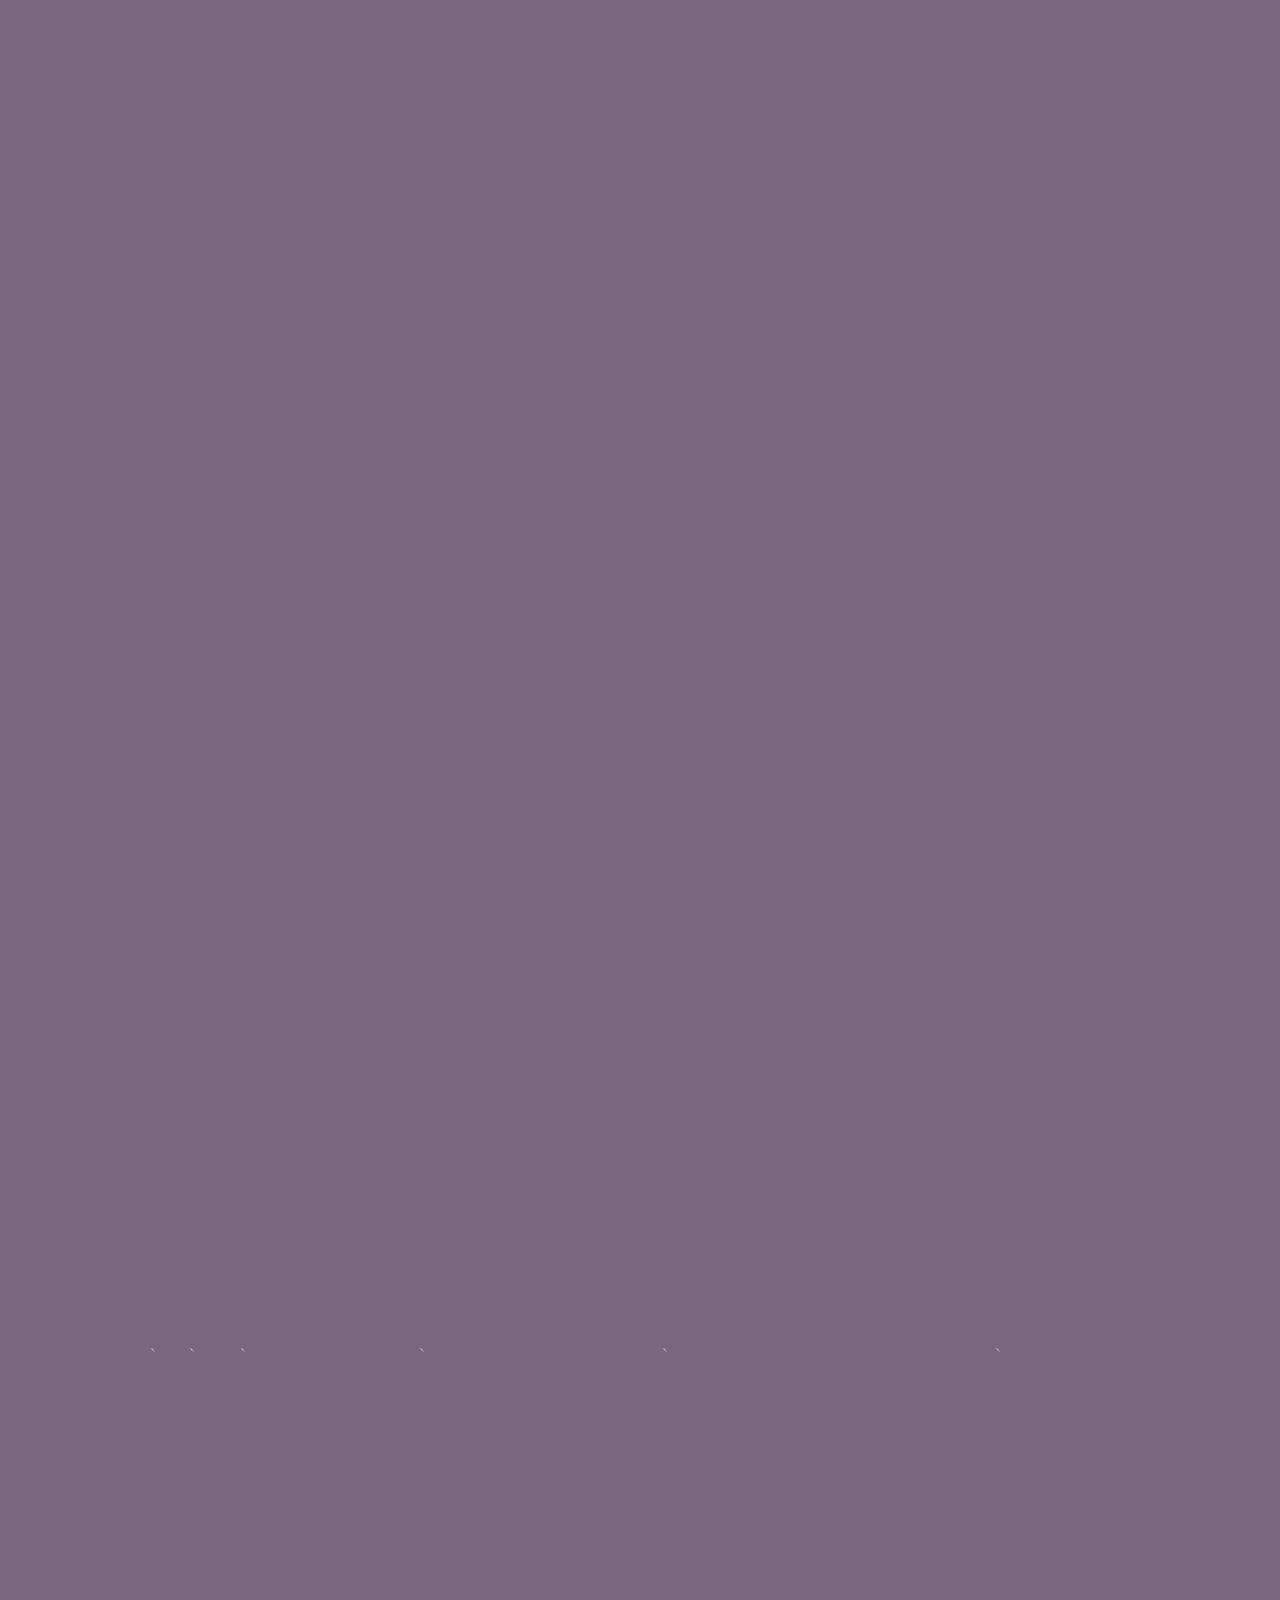
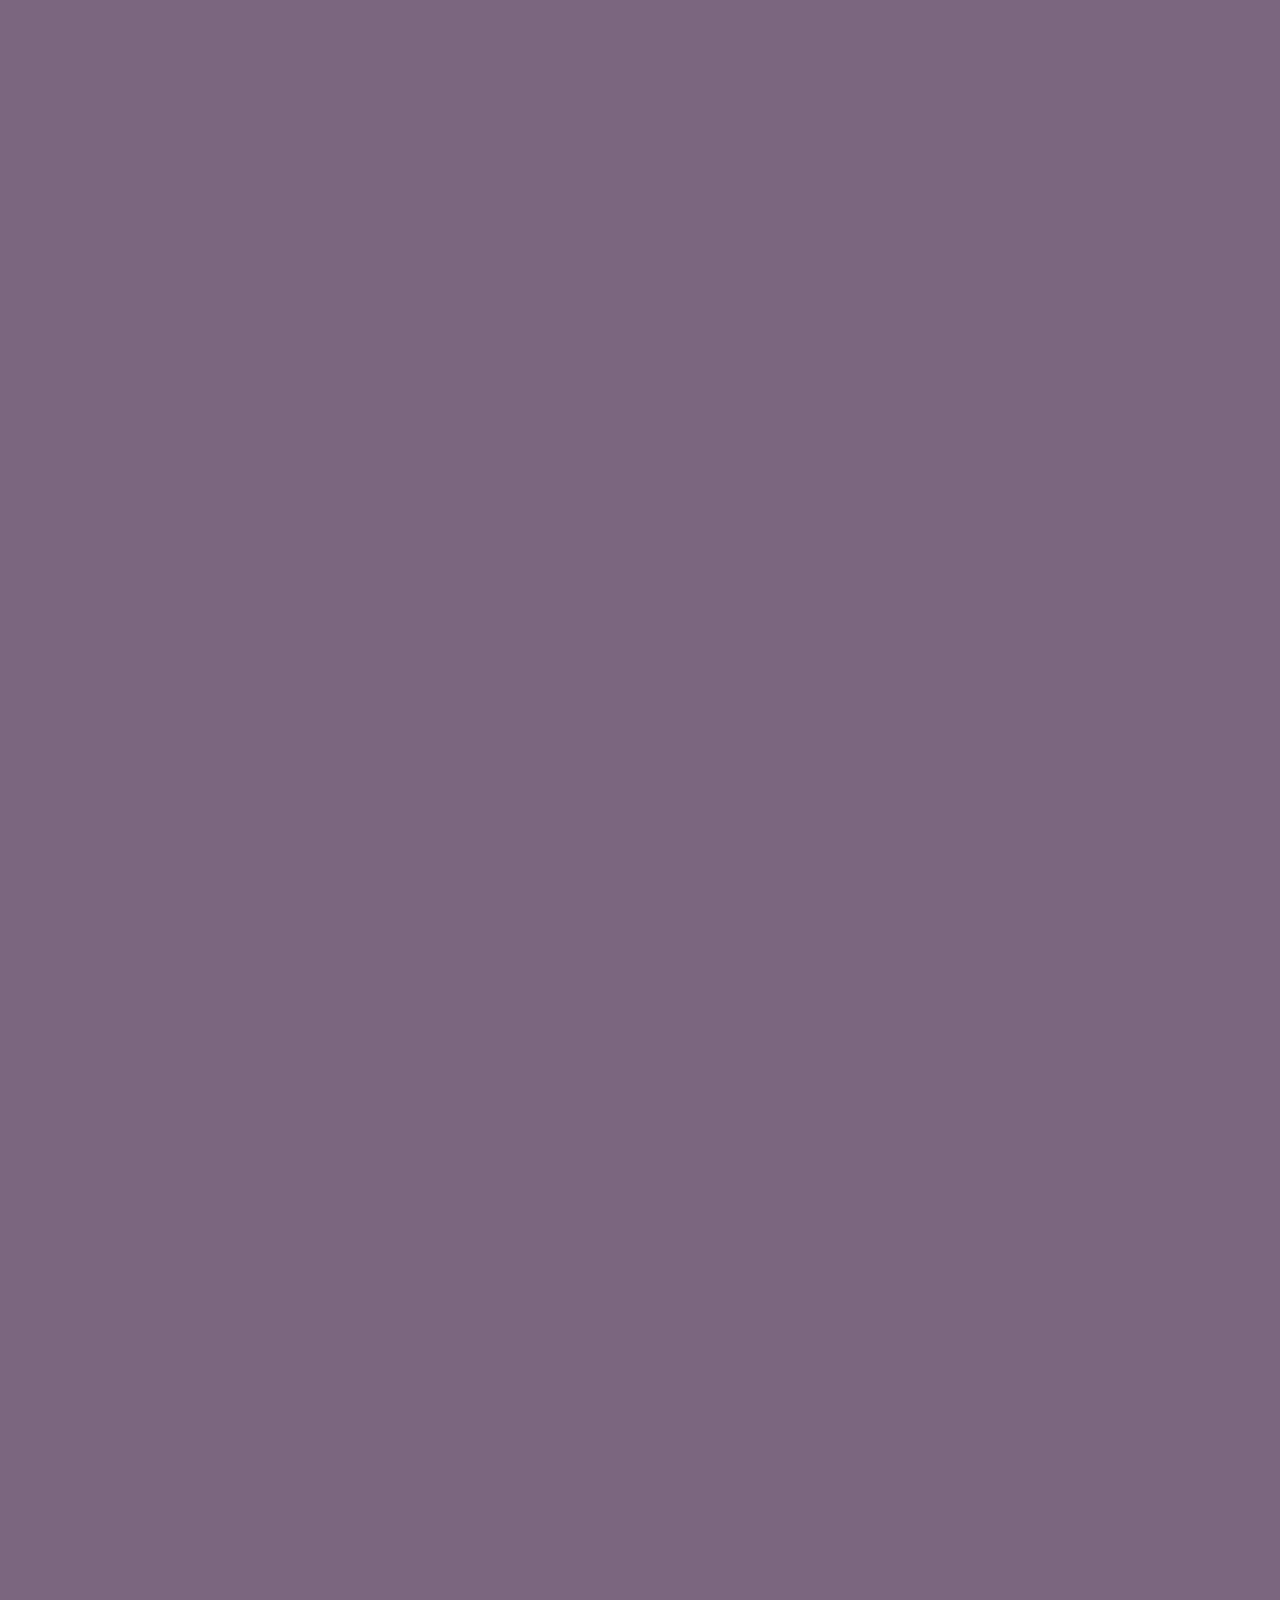
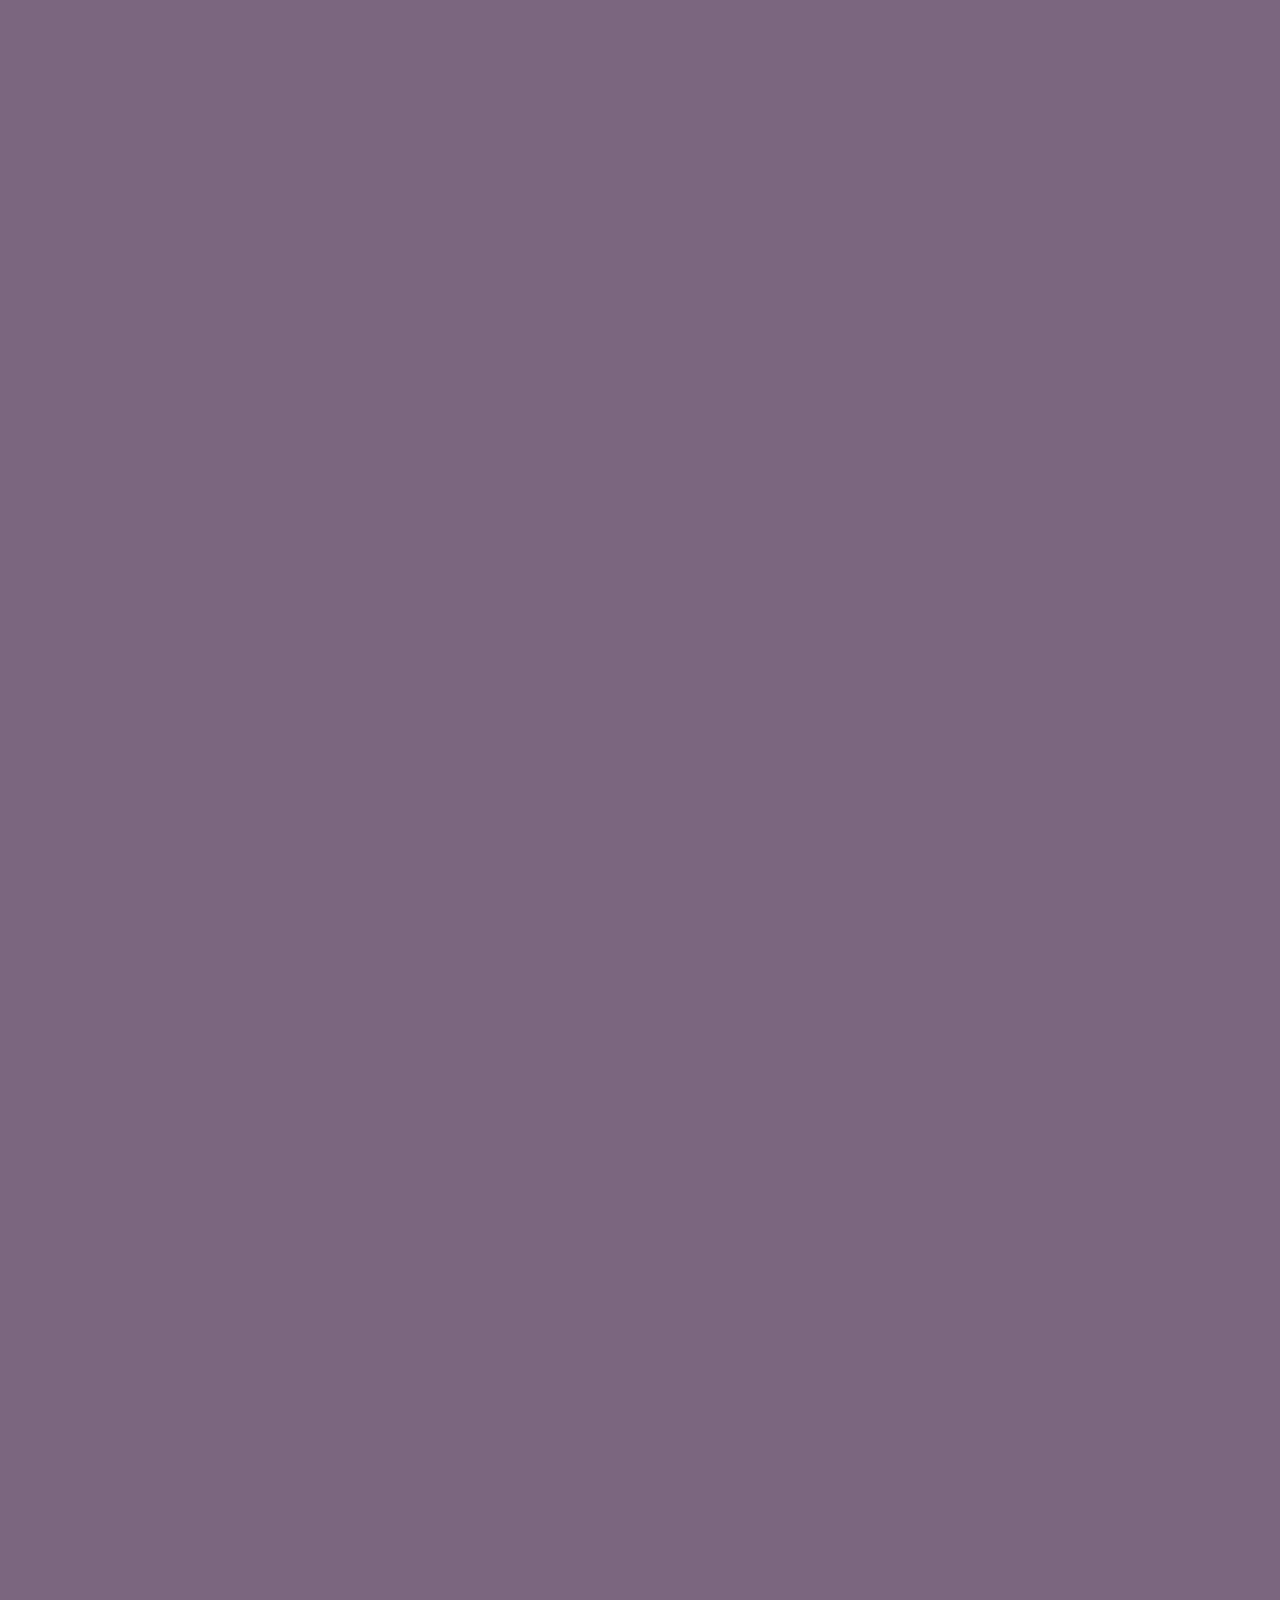
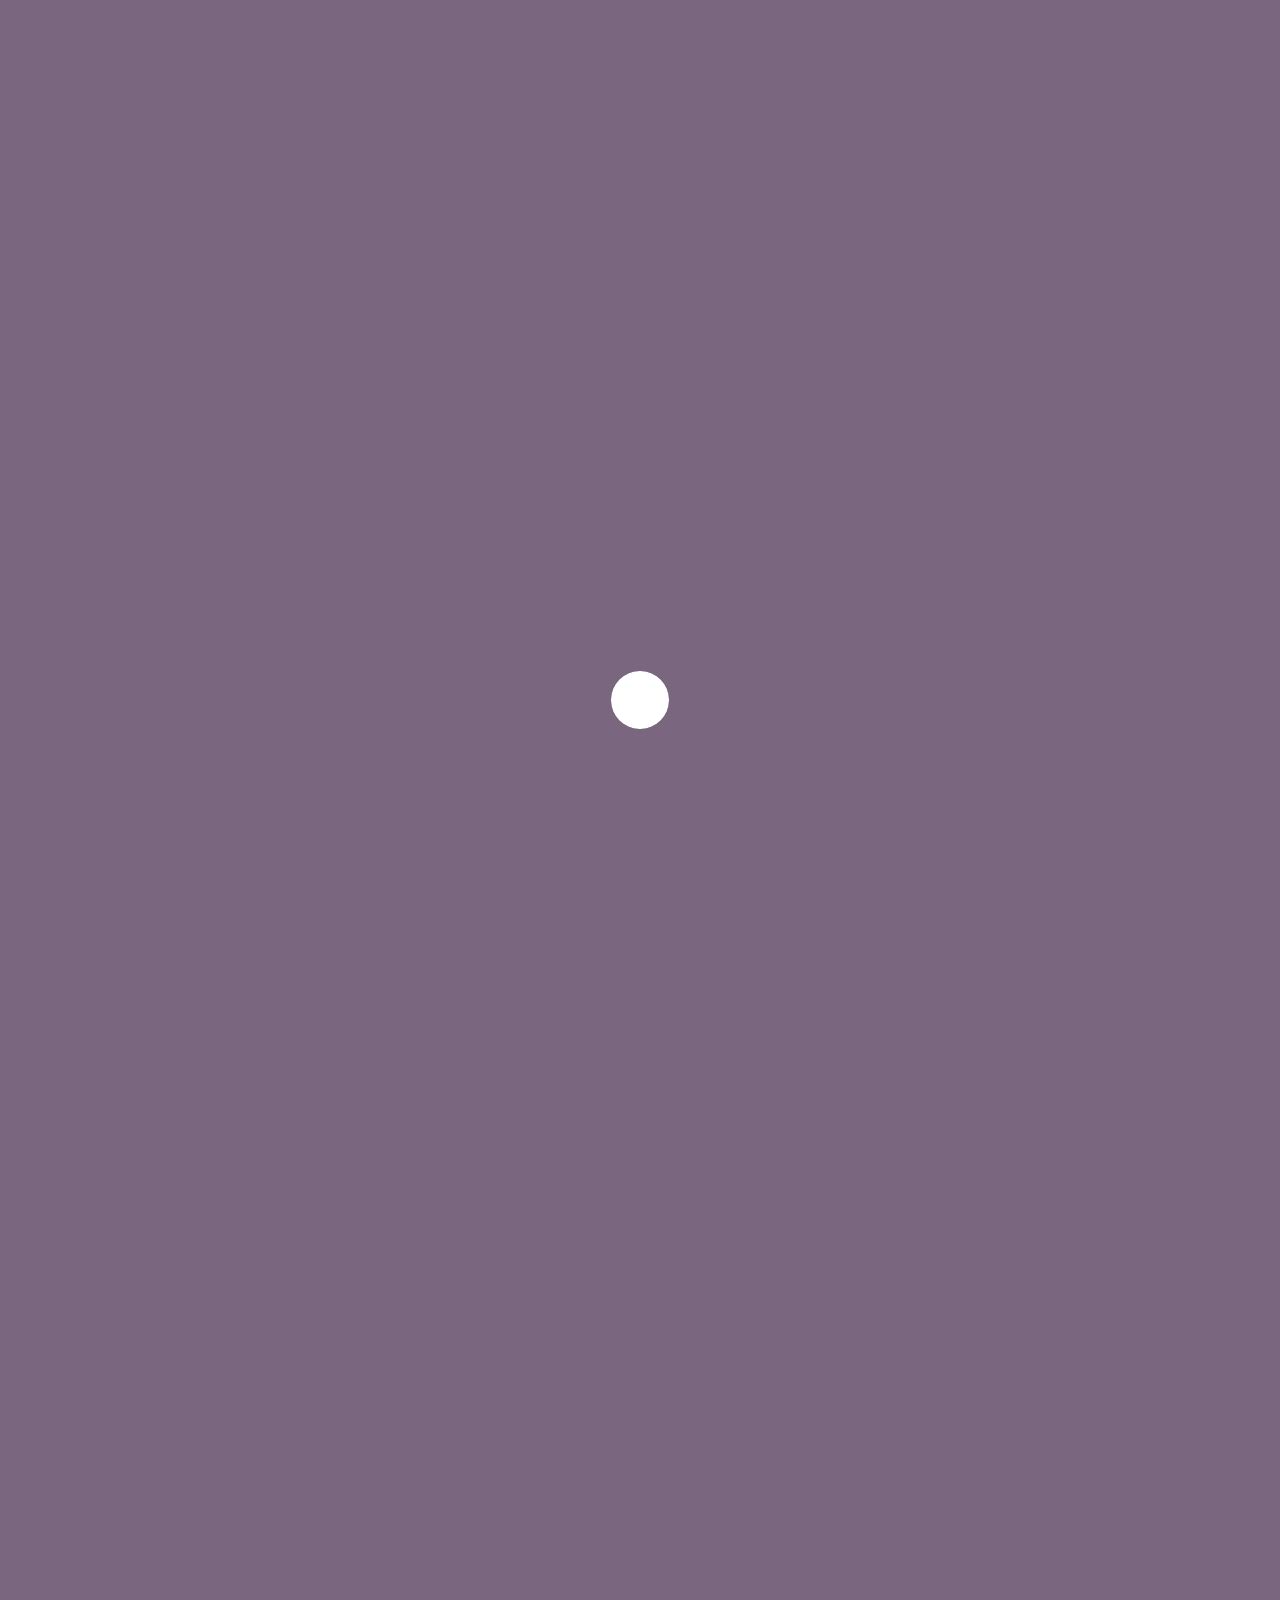
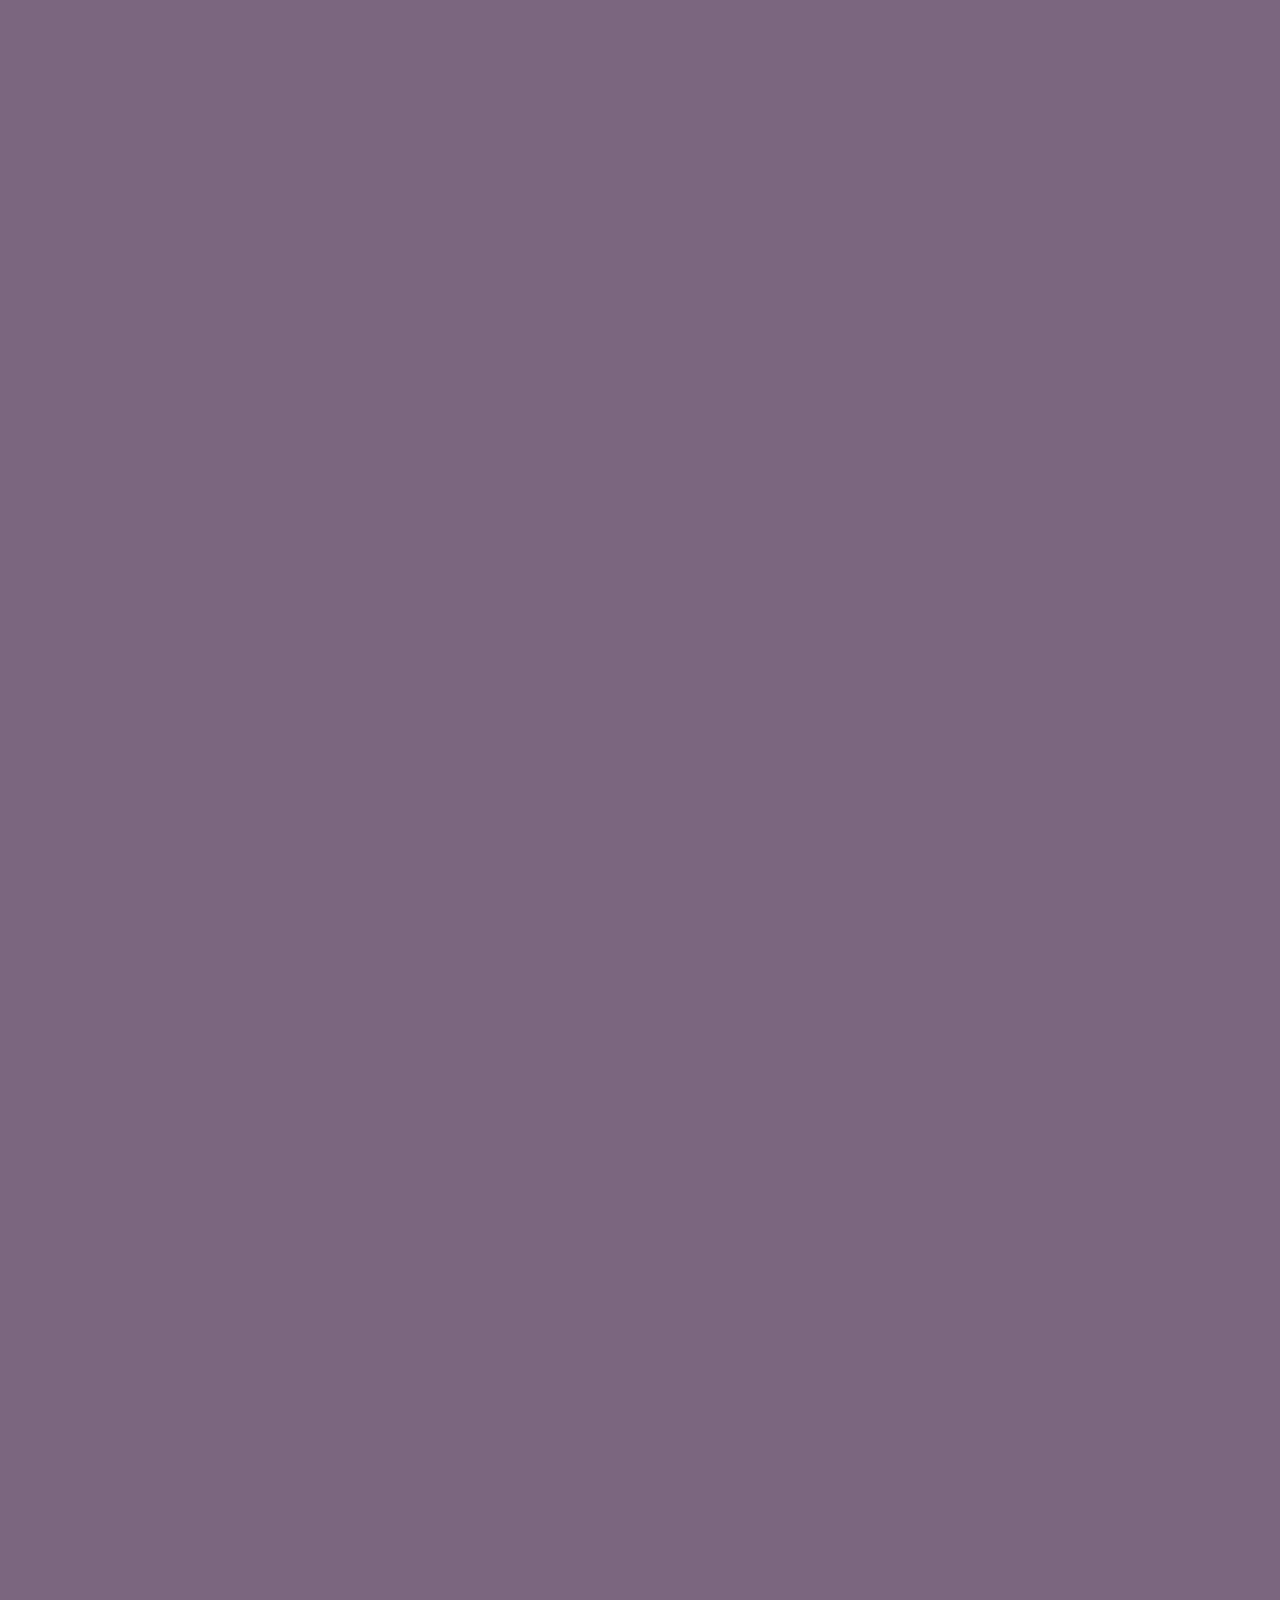
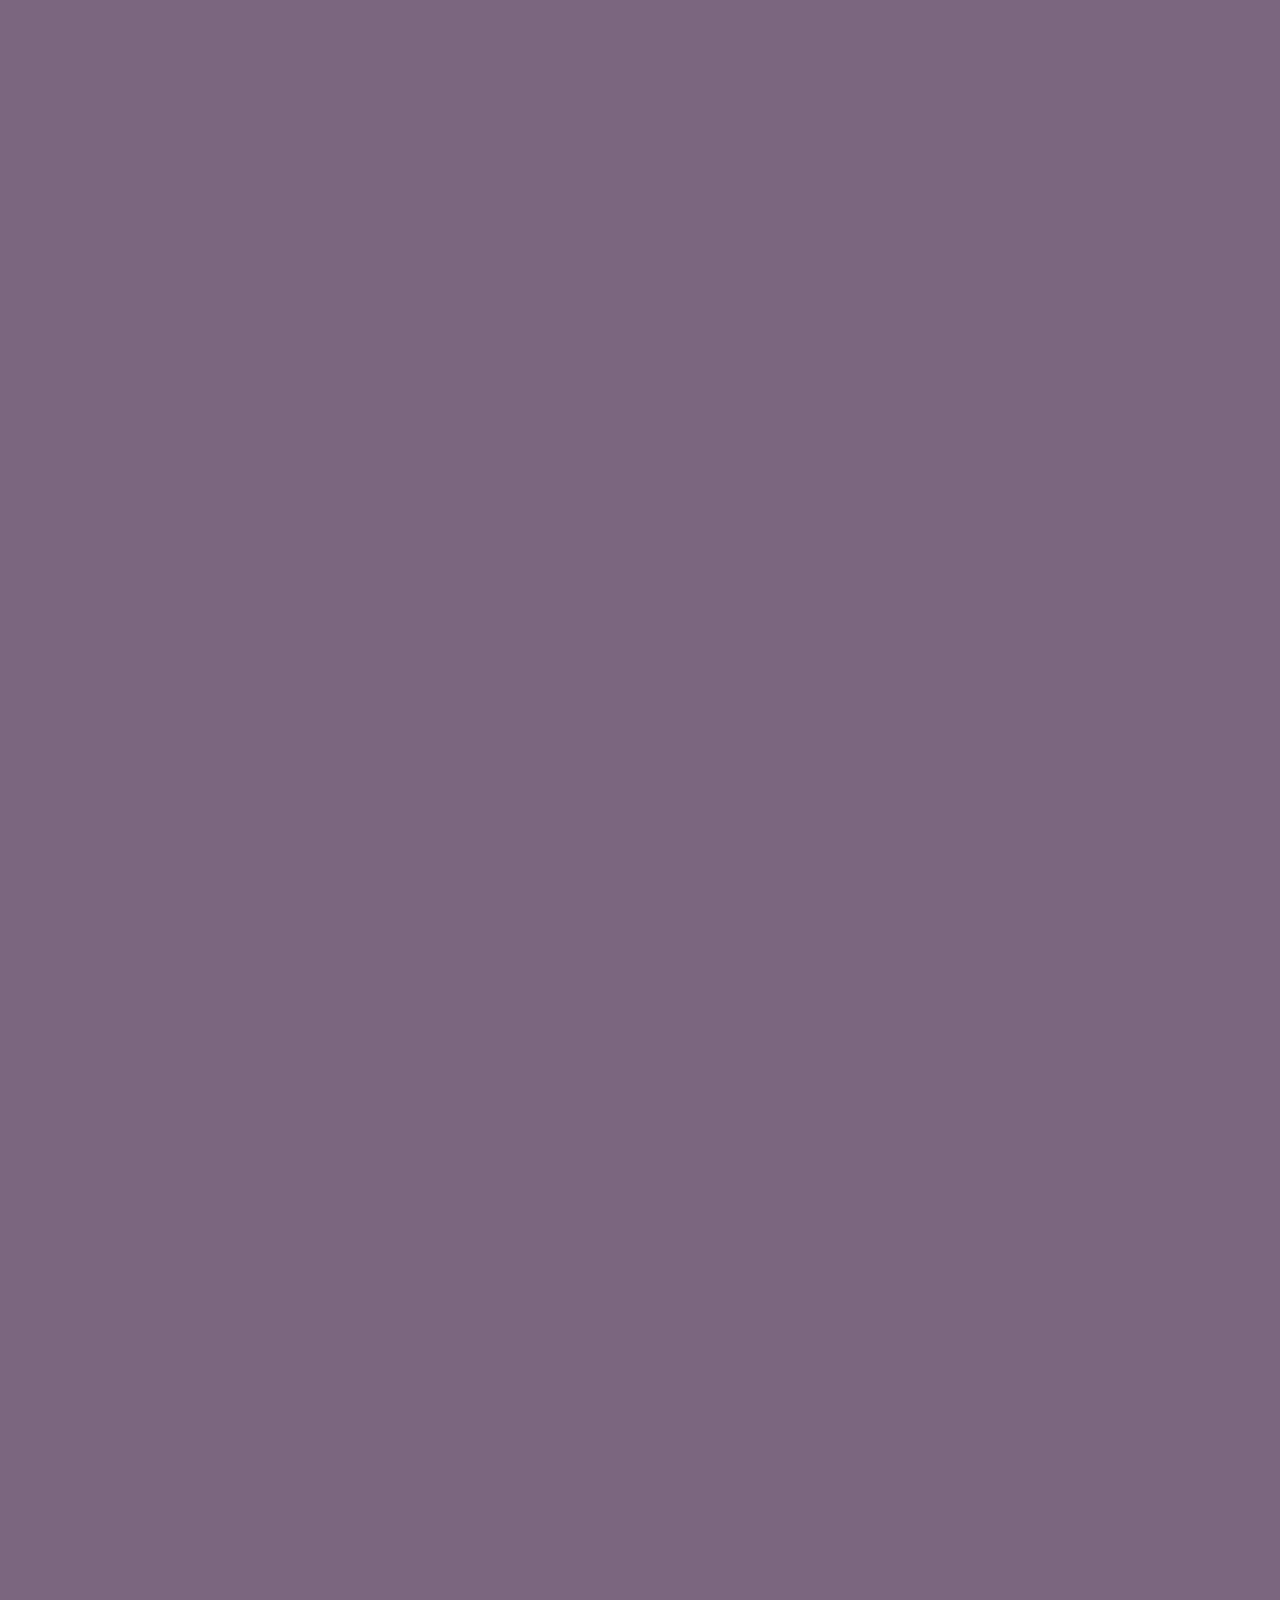
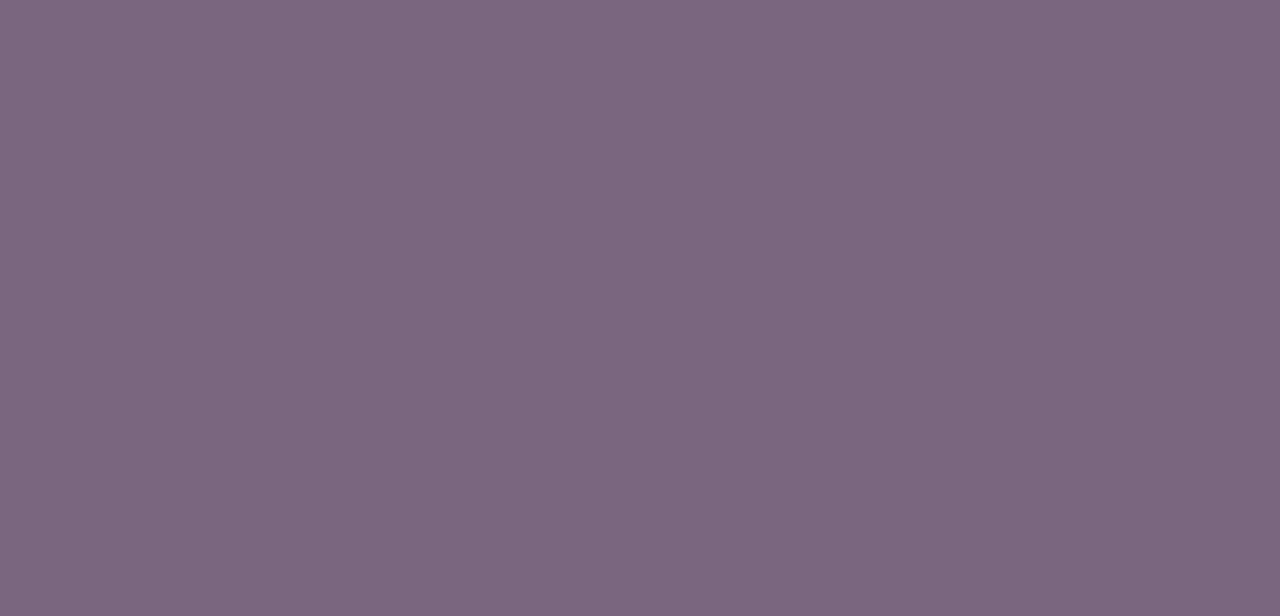
==== mobile.html @ 8e4d6b8d "Add files via upload" ====
<!DOCTYPE html>
<html lang="en">
<head>
    <meta charset="UTF-8">
    <meta http-equiv="X-UA-Compatible" content="IE=edge">
    <meta name="viewport" content="width=device-width, initial-scale=1.0">
    <link rel="shortcut icon" type="x-icon" href="https://ik.imagekit.io/4bkho8jgt/icon_Wnj2rs8td.png?ik-sdk-version=javascript-1.4.3&updatedAt=1669892399037">
    <title>寿海 浮ファンウェブ</title>
    <link rel="stylesheet" href="mobile.css" />
    <style>
      @import url('https://fonts.googleapis.com/css2?family=Titan+One&family=Ubuntu&family=Yuji+Boku&display=swap');
      </style>
</head>
<body class="body unscrollable">
    <header class="intro">
      <div class="opening">
        <div class="falling-uki">
          <img class="rise" src="https://ik.imagekit.io/4bkho8jgt/final_HggkbCqEV.png?ik-sdk-version=javascript-1.4.3&updatedAt=1676465368901" >
        </div>
      </div>
      <div class="minimize-logo"></div>
      <h1 class="title" >Welcome everyone</h1>
      <div class="scroll-down">
        <ion-icon class='scroll-down-icon'name="chevron-down-outline"></ion-icon>
      </div>
      <div class="Bubble-container">
        <div class="bubble-1"></div>
        <div class="bubble-2"></div>
        <div class="bubble-3"></div>
        <div class="bubble-4"></div>
        <div class="bubble-5"></div>
        <div class="bubble-6"></div>
      </div>
    </header>
    <main>
      <container class="gallery" >
        <h1 class="section-name">Gallery</h1>
        <h1 class="text">Enjoy</h1>
        <container class="img-container">
          <div class="img-wrapper one hidden">
            <a class="image-link" href="https://www.youtube.com/watch?v=f6a8c-w-c-c&list=PLQnBvheMJRzrJqInvNfTO5baTjST0ryS0&index=22" target="_blank" rel="noopener">
              <img class="horizontalImg" src="https://ik.imagekit.io/4bkho8jgt/1_SIlegfOBe.jpg?ik-sdk-version=javascript-1.4.3&updatedAt=1666837903035" alt="">
             </a>
          </div>
          <div class="img-wrapper two hidden">
            <a class="image-link" href="https://www.youtube.com/watch?v=eOHXZlZ_Ax8&list=PLQnBvheMJRzrJqInvNfTO5baTjST0ryS0&index=11" target="_blank" rel="noopener">
              <img class="horizontalImg" src="https://ik.imagekit.io/4bkho8jgt/2_HGolETi29.jpg?ik-sdk-version=javascript-1.4.3&updatedAt=1666837902443" alt="">
            </a>
          </div>
          <div class="img-wrapper six hidden">
            <a class="image-link" href="https://www.youtube.com/watch?v=DQa92PkzEFA&list=PLQnBvheMJRzrJqInvNfTO5baTjST0ryS0&index=30" target="_blank" rel="noopener">
              <img class="horizontalImg" src="https://ik.imagekit.io/4bkho8jgt/3_QgISd1V2j.jpg?ik-sdk-version=javascript-1.4.3&updatedAt=1666837902325" alt="">
            </a>
          </div>
          <div class="img-wrapper four hidden">
            <a class="image-link" href="https://www.youtube.com/watch?v=WXQKSXeHgUc&list=PLQnBvheMJRzrJqInvNfTO5baTjST0ryS0&index=6" target="_blank" rel="noopener">
              <img class="horizontalImg" src="https://ik.imagekit.io/4bkho8jgt/4_yGO-LYlt17.jpg?ik-sdk-version=javascript-1.4.3&updatedAt=1666837902520" alt="">
            </a>
          </div>
          <div class="img-wrapper three hidden">
            <a class="image-link" href="https://www.youtube.com/watch?v=9M2TTyyB18o&list=PLQnBvheMJRzrJqInvNfTO5baTjST0ryS0&index=17" target="_blank" rel="noopener">
              <img class="horizontalImg" src="https://ik.imagekit.io/4bkho8jgt/5_ivF2l0TVV4.jpg?ik-sdk-version=javascript-1.4.3&updatedAt=1666837902584" alt="">
            </a>
          </div>
          <div class="img-wrapper six return hidden">
            <a class="image-link" href="https://www.youtube.com/watch?v=4whjkjqnhlA&list=PLQnBvheMJRzrJqInvNfTO5baTjST0ryS0&index=12" target="_blank" rel="noopener">
              <img class="horizontalImg" src="https://ik.imagekit.io/4bkho8jgt/6_Y0h5tY2wZ.jpg?ik-sdk-version=javascript-1.4.3&updatedAt=1666837902668" alt="">
            </a>
          </div>
          <div class="img-wrapper two middle hidden">
            <a class="image-link" href="https://www.youtube.com/watch?v=Oxj2VnXDGyQ&list=PLQnBvheMJRzrJqInvNfTO5baTjST0ryS0&index=31" target="_blank" rel="noopener">
              <img class="horizontalImg" src="https://ik.imagekit.io/4bkho8jgt/7_I_qCCq5Ikv.jpg?ik-sdk-version=javascript-1.4.3&updatedAt=1666837902658" alt="">
            </a>
          </div>
          <div class="img-wrapper five hidden">
            <a class="image-link" href="https://www.youtube.com/watch?v=Tgd5QHRIsgg&list=PLQnBvheMJRzrJqInvNfTO5baTjST0ryS0&index=3" target="_blank" rel="noopener">
              <img class="horizontalImg" src="https://ik.imagekit.io/4bkho8jgt/8_LxuVl59sLH.jpg?ik-sdk-version=javascript-1.4.3&updatedAt=1666837902299" alt="">
            </a>
          </div>
          <div class="img-wrapper one hidden">
            <a class="image-link" href="https://www.youtube.com/watch?v=xiA6welwvwE&list=PLQnBvheMJRzrJqInvNfTO5baTjST0ryS0&index=20" target="_blank" rel="noopener">
              <img class="horizontalImg" src="https://ik.imagekit.io/4bkho8jgt/9_Lw0Vy1Wu9.jpg?ik-sdk-version=javascript-1.4.3&updatedAt=1666837902270" alt="">
            </a>
          </div>
          <div class="img-wrapper two hidden">
            <a class="image-link" href="https://www.youtube.com/watch?v=zeqxEF0SQKU&list=PLQnBvheMJRzqnIrh_oqaj9ZqrGYNMRpEA&index=8" target="_blank" rel="noopener">
              <img class="horizontalImg" src="https://ik.imagekit.io/4bkho8jgt/10_N0wT8lHKSx.jpg?ik-sdk-version=javascript-1.4.3&updatedAt=1666837902353" alt="">
            </a>
          </div>
          <div class="img-wrapper three hidden">
            <a class="image-link" href="https://www.youtube.com/watch?v=9sr_tk0LFhs&list=PLQnBvheMJRzqnIrh_oqaj9ZqrGYNMRpEA&index=3" target="_blank" rel="noopener">
              <img class="horizontalImg" src="https://ik.imagekit.io/4bkho8jgt/11_YFktlqRE6.jpg?ik-sdk-version=javascript-1.4.3&updatedAt=1666837905849" alt="">
            </a>
          </div>
          <div class="img-wrapper six hidden">
            <a class="image-link" href="https://www.youtube.com/watch?v=-PIy4X2XVng&list=PLQnBvheMJRzqnIrh_oqaj9ZqrGYNMRpEA&index=7" target="_blank" rel="noopener">
              <img class="horizontalImg" src="https://ik.imagekit.io/4bkho8jgt/12_MFZfdBLtw.jpg?ik-sdk-version=javascript-1.4.3&updatedAt=1666837905294" alt="">
            </a>
          </div>
          <div class="img-wrapper four hidden">
            <a class="image-link" href="https://www.youtube.com/watch?v=v0bm0kHhyHg&list=PLQnBvheMJRzqnIrh_oqaj9ZqrGYNMRpEA&index=10" target="_blank" rel="noopener">
              <img class="horizontalImg" src="https://ik.imagekit.io/4bkho8jgt/13_fj-Q1true.jpg?ik-sdk-version=javascript-1.4.3&updatedAt=1666837905717" alt="">
            </a>
          </div>
          <div class="img-wrapper five hidden">
            <a class="image-link" href="https://www.youtube.com/watch?v=4ijN-_UAwa8" target="_blank" rel="noopener">
              <img class="horizontalImg" src="https://ik.imagekit.io/4bkho8jgt/4ijN-_UAwa8-HD_yqWJAhM4C.jpg?ik-sdk-version=javascript-1.4.3&updatedAt=1676301754798" alt="">
            </a>
          </div>
        </container>
      </container>
      <hero class="twitter " >
          <div class="icon-button">
              <span class="Tbackground-collor"></span>
              <ion-icon name="logo-twitter" class="Icon"></ion-icon>
          </div>
          <div class="twittercard expand hidden">
          <div class="twitter-content">
              <div class="twitter-navigation">
                <div class="twitter-arrow_back"></div>
                <div class="twitter-header">🧼寿海 浮🧼</div>
                <div class="twitter-subtext">*** 件のツイート</div>
              </div>
              <img class="twitter-wallpaper-one" src="https://ik.imagekit.io/4bkho8jgt/1500x500_tJrUaKfUJ.jfif?ik-sdk-version=javascript-1.4.3&updatedAt=1669952757064">
              <div class="twitter-bio">
                <div class="twitter-pre-bio">
                  <div class="twitter-pfp"></div>
            
                  <div class="twitter-btn"><a class="twitter-a" href="https://twitter.com/pu__kapuka" target="_blank">ツイッターリンク</a></div>
                </div>
                <div>
                  <div class="twitter-header">🧼寿海 浮🧼</div>
                  <div class="twitter-subtext">@pu__kapuka</div>
                </div>
                <div class="change">#IRIAM で配信中の 
                    @kiwiliver
                     所属Vライバー！🧼
                     ママ 
                    @0th_INwords
                     🧼ヘッダー 
                    @owapikopiko
                     🧼サブ 
                    @UkiUki_no_Uki
                     🐟溺クン 
                    @obore_te_iku
                    🧼FA #ウキ世絵（活動に使用することがあります）
                </div>
                <div>
                  <span class="twitter-secondary">2020年8月からTwitterを利用しています</span></div>
                <div>
                  *** <span class="twitter-secondary">フォロー中</span>
                  *** <span class="twitter-secondary">フォロワー</span>
                </div>
              </div>
            
              <div class="twitter-tabs-one">
                <div class="twitter-selected"><a class="twitter-a" href="https://twitter.com/pu__kapuka" target="_blank">ツイート</a></div>
                <div><a class="twitter-a" href="https://twitter.com/pu__kapuka" target="_blank">ツイートと返信</a></div>
                <div><a class="twitter-a" href="https://twitter.com/pu__kapuka" target="_blank">メディア</a></div>
                <div><a class="twitter-a" href="https://twitter.com/pu__kapuka" target="_blank">いいね</a></div>
              </div>
          </div>
          <div class="twitter-content">
            <div class="twitter-navigation">
              <div class="twitter-arrow_back"></div>
              <div class="twitter-header">🧼ウキちゃん🧼</div>
              <div class="twitter-subtext">*** 件のツイート</div>
            </div>
            <img class="twitter-wallpaper-two" src="https://ik.imagekit.io/4bkho8jgt/kotomi_uki_2_vD9ky5VDS.jfif?ik-sdk-version=javascript-1.4.3&updatedAt=1668475505523">
            <div class="twitter-bio">
          
              <div class="twitter-pre-bio">
                <div class="twitter-pfp-two"></div>
          
                <div class="twitter-btn"><a class="twitter-a" href="https://twitter.com/UkiUki_no_Uki?s=20&t=3zlWr3QqUgMLVrE4hpBk0Q" target="_blank">ツイッターリンク</a></div>
              </div>
          
              <div>
                <div class="twitter-header">🧼ウキちゃん🧼</div>
                <div class="twitter-subtext">@UkiUki_no_Uki</div>
              </div>
          
              <div>脈絡がない！主に体調不良ツイートと作業進捗</div>
              <div>
                <span class="twitter-secondary">2021年9月からTwitterを利用しています</span></div>
          
              <div>
                *** <span class="twitter-secondary">フォロー中</span>
                *** <span class="twitter-secondary">フォロワー</span>
              </div>
            </div>
            <div class="twitter-tabs-one">
              <div class="twitter-selected"><a class="twitter-a" href="https://twitter.com/UkiUki_no_Uki" target="_blank">ツイート</a></div>
              <div><a class="twitter-a" href="https://twitter.com/UkiUki_no_Uki" target="_blank">ツイートと返信</a></div>
              <div><a class="twitter-a" href="https://twitter.com/UkiUki_no_Uki" target="_blank">メディア</a></div>
              <div><a class="twitter-a" href="https://twitter.com/UkiUki_no_Uki" target="_blank">いいね</a></div>
            </div>
          </div>
          </div>
      </hero>
      <hero class="youtube hidden" >
        <div class="yt-title">
          <a href="https://www.youtube.com/@KotomiUki" target="_blank" rel="noopener">
            <ion-icon class="yt-logo"name="logo-youtube"></ion-icon>
          </a>
          <h1>Youtube</h1>
        </div>
        <div class="yt-background">
          <container class="yt-playlist">
            <a href="https://www.youtube.com/playlist?list=PLQnBvheMJRzqUT62CIo2DcxlejSXyCeVB" target="_blank" rel="noopener"><div class="playlist playlist-one"></div></a>
            <a href="https://www.youtube.com/playlist?list=PLQnBvheMJRzreITllcBKHTiw53nIZpC7H" target="_blank" rel="noopener"><div class="playlist playlist-two"></div></a>
            <a href="https://www.youtube.com/playlist?list=PLQnBvheMJRzpAfw8XvLbUEaQIJiHkJpCK" target="_blank" rel="noopener"><div class="playlist playlist-three"></div></a>
          </container>
          <div class="original-song"id="Youtube">
            <a href="https://www.youtube.com/@KotomiUki/videos" target="_blank" rel="noopener">
              <ion-icon class="song-play"name="play"></ion-icon>
            </a>
          </div>
          <container class="yt-playlist">
            <a href="https://www.youtube.com/playlist?list=PLQnBvheMJRzrJqInvNfTO5baTjST0ryS0" target="_blank" rel="noopener"><div class="playlist playlist-four"></div></a>
            <a href="https://www.youtube.com/playlist?list=PLQnBvheMJRzqnIrh_oqaj9ZqrGYNMRpEA" target="_blank" rel="noopener"><div class="playlist playlist-five"></div></a>
            <a href="https://www.youtube.com/playlist?list=PLQnBvheMJRzp50m7MUQBbptvYjPhCztmb" target="_blank" rel="noopener"><div class="playlist playlist-six"></div></a> 
          </container>
        </div>
      </hero>
    </main>
    <footer class="end hidden">
        <p class="copyright">Copyright © 2022 UnBa. All Rights Reserved</p>
    </footer>  
    <script src="https://cdnjs.cloudflare.com/ajax/libs/gsap/3.11.3/gsap.min.js"></script>
    <script src="https://cdnjs.cloudflare.com/ajax/libs/gsap/3.11.3/ScrollTrigger.min.js"></script>
    <script src="https://cdnjs.cloudflare.com/ajax/libs/gsap/3.11.3/Draggable.min.js"></script>
    <script type="module" src="https://unpkg.com/ionicons@5.5.2/dist/ionicons/ionicons.esm.js"></script>
    <script nomodule src="https://unpkg.com/ionicons@5.5.2/dist/ionicons/ionicons.js"></script>
    <script type="text/javascript">
      <!--
      if (screen.width > 900) {
      document.location = "index.html";
      }
      //-->
      </script>
    <script src="mobile.js"></script>
</body>
</html>
---- mobile.css ----
@media (max-width: 900px){

.img-container{
margin-top: -2rem!important;
}
.img-wrapper{
max-width: 55vw!important;
max-height: 50vh!important;
}
.horizontalImg {
max-width: 50vw!important;
max-height: 50vh!important;
}
.one{
transform: translateX(3.5rem)!important;
}
.two{
transform: translateX(-4.8rem)!important;
}
.three{
transform: translateX(-2.3rem)!important;
}
.four{
transform: translateX(-3.7rem)!important;
}
.five{
transform: translateX(-1rem)!important;
}
.six{
transform: translateX(5rem)!important;
}

}
/*Html&Body*/
*{
margin: 0;
padding: 0;
box-sizing: border-box;
}
:root{
--color:#7B667F;
--second-color:#b274a8;
--text-color:#393833;
--bkg-color: #16161d;
--wallpaper-color: #3e5366;
--primary-color: white;
--secondary-text: #8898a6;
--border-color: #38444d;
--pfp-border: 4px;
--classic-blue: 29, 161, 241;
--accent-color-rgb: var(--classic-blue);
--accent-color: rgb(var(--accent-color-rgb))
}
html{
scroll-behavior: smooth;
scroll-snap-type: y mandatory;
scrollbar-width: none;
-ms-overflow-style: none;
}
::-webkit-scrollbar {
width: 1px;
height: 1px;
}
::-webkit-scrollbar-button {
width: 3px;
height: 3px;
}
body{
background-color: var(--color);
}
/*Intro*/
.intro{
display: grid;
place-items: center;
}
.opening{
    width: 100vw;
    height: 100dvh;
    position: relative;
}
.surprise{
    width: 30vw;
    height: 35vw;
    position: absolute;
    bottom: 0;
}
.left{
    opacity: 0;
    left: -200px;
}
.right{
    opacity: 0;
    right: -200px;
}
.rising-uki{
    display: grid;
    place-items: center;
}
.rise{
    position: absolute;
    bottom:-100vh;
    opacity: 0;
    max-width: 100vw;
    }
.minimize-logo{
width: 15%;
border-radius: 50%;
border: 1px solid var(--bkg-color);
box-shadow: 0px 8px 70px 10px rgba(159,26,207,0.71);
-webkit-box-shadow: 0px 8px 70px 10px rgba(159,26,207,0.71);
-moz-box-shadow: 0px 8px 70px 10px rgba(159,26,207,0.71);
background-image: url(https://ik.imagekit.io/4bkho8jgt/icon_popw-O2de.jpg?ik-sdk-version=javascript-1.4.3&updatedAt=1669684716760);
background-size: cover;
background-repeat: no-repeat;
position: absolute;
pointer-events: none;
left: 50%;
transform: translateX(-50%);
top:-40px;
opacity: 0;
}
.minimize-logo::after{
content: "";
padding-bottom: 100%;
display: block;
}
.title {
text-align: center;
font-size:6vw;
letter-spacing: 5px;
color: var(--text-color);
overflow: hidden;
font-family: 'Titan One', cursive;
position: relative;
bottom: 12rem;
opacity: 0;
}
.scroll-down{
width: 50px;
height: 50px;
border-radius: 100%;
border:  2px solid #393833;
font-size: 35px;
overflow: hidden; 
display: flex;
flex-flow: column;
align-items: center;
justify-content: center;
opacity: 0;
}
.scroll-down-icon{
color: white;
animation: scrollDown 2s ease infinite;
}
/*Gallery*/
.gallery{
position: relative;
display: grid;
place-items: center;
opacity: 0;
transition: 0.8s ease-in-out;
}
.gallery h1{
position: relative;
top:-6vh;
opacity: 0;
font-size: 2em;
color: var(--text-color);
font-family: 'Titan One', cursive;
}
.img-container{
height: 500vh;
width: 80vw;
display: grid;
place-items: center;
margin-top: 20rem;
background: rgba(255,255,255,0.65);
-webkit-box-shadow: 20px 20px 40px -6px rgba(0,0,0,0.2);
-moz-box-shadow: 20px 20px 40px -6px rgba(0,0,0,0.2);
box-shadow: 20px 20px 40px -6px rgba(0,0,0,0.2);
backdrop-filter: blur(2.8px);
-webkit-backdrop-filter: blur(2.8px);
border-radius: 30px;
opacity: 1;
z-index: 999;
}
.img-wrapper{
max-width: 55vw;
max-height: 50vh;
position: flex;
border-radius: 20px;
opacity: 0;
}
.img-wrapper .image-link {
overflow: hidden;
display: block;
padding: 3vw ;
background: #efecdb;
-webkit-box-shadow: 0 10px 50px #5f2f1182;
-moz-box-shadow: 0 10px 50px #5f2f1182;
box-shadow: 0 10px 50px #5f2f1182;
border-radius: 10px;
}
.horizontalImg {
max-width: 30vw;
max-height: 30vh;
vertical-align: top;
border-radius: 10px;
}
.one{
transform: translateX(-18rem);
}
.two{
transform: translateX(8rem)
}
.three{
transform: translateX(-16rem)
}
.four{
transform: translateX(18rem)
}
.five{
transform: translateX(-6rem)
}
.six{
transform: translateX(-12rem)
}
/*Bubbles*/
div[class^=bubble-] {
height: 1px;
width: 1px;
position: absolute;
background-color: rgba(0, 141, 210, 0.3);
border-radius: 50%;
transform: translateX(-100%);
}
div[class^=bubble-]:after {
content: "";
position: absolute;
height: 85%;
width: 85%;
border-top: 3px solid rgba(255, 255, 255, 0.82);
border-bottom: 1.5px solid rgba(255, 255, 255, 0.63);
border-radius: 50%;
left: 50%;
top: 50%;
transform: translate3d(-50%, -50%, 0) rotateZ(-45deg);
}
.bubble-1 {
bottom: -50%;
left: 12%;
-webkit-animation: bubble-movement 6.5s ease-in -0.25s;
animation: bubble-movement 6.5s ease-in -0.25s;
}
.bubble-2 {
bottom: -50%;
left: 52%;
-webkit-animation: bubble-movement 6.5s ease-in -1.6s;
animation: bubble-movement 6.5s ease-in -1.6s;
}
.bubble-3 {
bottom: -50%;
left: 78%;
-webkit-animation: bubble-movement 6.5s ease-in -2.6s;
animation: bubble-movement 6.5s ease-in -2.6s;
}
.bubble-4 {
bottom: -50%;
left: 15%;
-webkit-animation: bubble-movement 6.5s ease-in -2.28s;
animation: bubble-movement 6.5s ease-in -2.28s;
}
.bubble-5 {
bottom: -50%;
left: 19%;
-webkit-animation: bubble-movement 6.5s ease-in -1.54s;
animation: bubble-movement 6.5s ease-in -1.54s;
}
.bubble-6 {
bottom: -50%;
left: 33%;
-webkit-animation: bubble-movement 6.5s ease-in -0.96s;
animation: bubble-movement 6.5s ease-in -0.96s;
}

/*Twitter*/
.twitter{
margin-top: 30vh;
height: 150vh;
width: 100vw;
display: flex;
align-items: top;
justify-content: center;
overflow: hidden;
font-family: 'Ubuntu', sans-serif;
}
.icon-button {
height: 3.6rem;
width: 3.6rem;
background-color: white;
border-radius: 50%;
cursor: pointer;
font-size: 2.0rem;
position: absolute;
text-align: center;
z-index: 1;
-webkit-user-select: none;
-moz-user-select: none;
-ms-user-select: none;
user-select: none;
opacity: 1;
}
.icon-button span {
border-radius: 0;
display: block;
height: 0;
left: 50%;
margin: 0;
position: absolute;
top: 50%;
-webkit-transition: all 0.3s;
-moz-transition: all 0.3s;
-o-transition: all 0.3s;
transition: all 0.3s;
width: 0;
}
.icon-button:hover span {
width: 3.6rem;
height: 3.6rem;
border-radius: 3.6rem;
margin: -1.8rem;
}
.icon-button.expand{
opacity: 0.8;
transition: 0.5s ease-in-out;
bottom: 100px;
}
.Tbackground-collor {
background-color: #4099ff;
}
.icon-button .Icon {
background: none;
color: #4099ff;
height: 3.6rem;
left: 10px;
line-height: 3.6rem;
position: absolute;
top: 0;
-webkit-transition: all 0.3s;
-moz-transition: all 0.3s;
-o-transition: all 0.3s;
transition: all 0.3s;
width: 2.6rem;
z-index: 10;
}
.icon-button .icon-twitter {
color: #4099ff;
}
.icon-button:hover .icon-twitter {
color: white;
}
.icon-button:hover .Icon {
color: white;
}
.twitter{
width: 100vw;
height: 150vh;
}
.twittercard.expand{
height: 150vh;
width: 100vw;
background: rgba(57,56,51,0.9);
-webkit-box-shadow: 20px 20px 40px -6px rgba(0,0,0,0.2);
-moz-box-shadow: 20px 20px 40px -6px rgba(0,0,0,0.2);
box-shadow: 20px 20px 40px -6px rgba(0,0,0,0.2);
backdrop-filter: blur(7.3px);
border-radius: 20px;
display: grid;
place-items: center;
grid-template-columns: repeat(2 1fr);

overflow: hidden;
}
.twitter-content {
opacity: 0;
}
.twittercard.expand .twitter-content{
width: 100vw;
border: 3px solid var(--border-color);	
border-radius: 2vh;
background-color: #38444d;
opacity: 1;
font-size: 0.7em;
font-family: 'M PLUS 1', sans-serif;
transition: 7s ease-in-out;
}
.twitter-header {
font-size: 18px;
font-weight: 800;
color: var(--primary-color);
}
.twitter-secondary {
color: var(--secondary-text);
}
.twitter-subtext {
font-size: 14px;
color: var(--secondary-text);
margin-top: 3px;
}
.twitter-a {
color: var(--accent-color);
text-decoration: none;
}
.twitter-navigation {
display: grid;
grid-template: auto auto / 60px auto;
padding: 8px;
}
.twitter-arrow_back {
grid-row: 1/3;
align-self: center;
margin-left: 10px;
position: relative;
}
.twitter-arrow_back > svg {
fill: var(--accent-color);
width: 25px;
}
.twitter-wallpaper-one {
width: 100vw;
height: auto;
overflow: hidden;
border-radius: 15px;
}
.twitter-wallpaper-two {
width: 100vw;
height: auto;
overflow: hidden;
border-radius: 15px;
}
.twitter-pre-bio {
display: flex;
justify-content: flex-end;
position: relative;
padding-bottom: 12px;
}
.twitter-pfp {
background-color: salmon;
width: calc(130px - 2 * var(--pfp-border));
height: calc(130px - 2 * var(--pfp-border));
position: absolute;
bottom: 0%;
left: 0%;
border-radius: 50%;
border: 2px solid var(--bkg-color);
background-image: url("https://ik.imagekit.io/4bkho8jgt/icon_8DwqkXqds.png?ik-sdk-version=javascript-1.4.3&updatedAt=1667555877177");
background-size: cover;
cursor: pointer;
}
.twitter-pfp-two{
background-color: salmon;
width: calc(130px - 2 * var(--pfp-border));
height: calc(130px - 2 * var(--pfp-border));
position: absolute;
bottom: 0%;
left: 0%;
border-radius: 50%;
border: 2px solid var(--bkg-color);
background-image: url("https://ik.imagekit.io/4bkho8jgt/profile_dLXI0ntzx.jpg?ik-sdk-version=javascript-1.4.3&updatedAt=1668391976830");
background-size: cover;
cursor: pointer;
}
.twitter-pfp-two:hover:after {
content: "";
background-color: var(--bkg-color);
width: 100vw;
height: 100vh;
border-radius: 50%;
position: absolute;
opacity: 0.1;
}
.twitter-btn {
font-weight: 600;
border: 1px solid var(--accent-color);
color: var(--accent-color);
padding: 12px 20px;
border-radius: 99999px;
cursor: pointer;
background-color: rgba(var(--accent-color-rgb), 0);
transition: background-color 0.2s;
}
.twitter-btn:hover {
background-color: rgba(var(--accent-color-rgb), 0.1);
}
.twitter-bio {
padding: 15px;
padding-bottom: 0px;
}
.twitter-bio > div {
margin-bottom: 12px;
color: var(--primary-color);
}
.twitter-tabs-one {
display: flex;
align-items: stretch;
font-weight: 700;
color: var(--secondary-text);
}
.twitter-tabs-one > div {
flex-grow: 1;
text-align: center;
padding: 18px;
position: relative;
cursor: pointer;
transition: all 0.2s;
background-color: rgba(var(--accent-color-rbg), 0);
}
.twitter-tabs-one > div:hover {
color: var(--accent-color);
background-color: rgba(var(--accent-color-rgb), 0.1);
}
.twitter-selected {
color: var(--accent-color);
}
.twitter-controls {
margin: auto;
border: 1px solid var(--border-color);
width: 600px;
margin-bottom: 150px;
padding: 10px;
}
.twitter-button {
padding: 10px;
}
/*Youtube*/
.youtube{
opacity: 0;
margin-top: 10vh;
height: 100vh;
width: 100vw;
display: grid;
grid-template-rows: auto 1fr ;
font-family: 'Ubuntu', sans-serif;
}
.yt-title{
width: 100vw;
height: 10vh;
display: grid;
place-items: center;
font-size: 30px;
background-color: white;
border-top-right-radius:20px ;
border-top-left-radius:20px ;

}
.yt-title h1{
position: absolute;
color: var(--bkg-color);
justify-self: center;
}
.yt-logo{
color: red;
font-size: 2rem;
position: relative;
left: -9rem;
transition: 2s; 
}
.playlist{
background-size: cover;
width: 30vw;
height: 16vw;
border-radius: 10px;
margin-top: 30px;
margin-bottom: 30px;
position: relative;
border: 2.5px solid var(--color);
opacity: 1;
}
.playlist-one{
background-image: url(https://ik.imagekit.io/4bkho8jgt/thumbnail_C7wBcNtch.jpg?ik-sdk-version=javascript-1.4.3&updatedAt=1673613132883);
}
.playlist-two{
background-image: url(https://ik.imagekit.io/4bkho8jgt/thumbnail_3_oS2VOYFLR.jpg?ik-sdk-version=javascript-1.4.3&updatedAt=1673613132027)
}
.playlist-three{
background-image: url(https://ik.imagekit.io/4bkho8jgt/thumbnail_2_oMs7vittz.jpg?ik-sdk-version=javascript-1.4.3&updatedAt=1673613132060);
}
.playlist-four{
background-image: url(https://ik.imagekit.io/4bkho8jgt/3_QgISd1V2j.jpg?ik-sdk-version=javascript-1.4.3&updatedAt=1666837902325);
}
.playlist-five{
background-image: url(https://ik.imagekit.io/4bkho8jgt/8_LxuVl59sLH.jpg?ik-sdk-version=javascript-1.4.3&updatedAt=1666837902299);
}
.playlist-six{
background-image: url(https://ik.imagekit.io/4bkho8jgt/yt__1__4AHi_Vvj2.jpg?ik-sdk-version=javascript-1.4.3&updatedAt=1666837983941);
}
.yt-background{
width: 100vw;
height: 80vh;
background: rgba(255,255,255,0.65);
transition: 0.8s ease-out;
}
.yt-playlist{
position: relative;
display: flex;
align-items: center;
justify-content: space-between;
margin-bottom: 10px;
}
.original-song{
height: 50vh;
margin: auto;
width: 90vw;
background-color: var(--bkg-color);
place-self: center;
border-radius: 20px;
}
.song-play{
font-size: 8vw;
color: white;
cursor: pointer;
position: relative;
top: 45%;
left: 48%;
}
/*Animations*/
@keyframes move {
0% { transform: rotate(0deg)}
25%{transform: rotate(-3deg)}
50%{transform: rotate(3deg)}
100%{transform: rotate(0deg)}
}
@keyframes bubble-movement {
0% {
transform: translate3d(-50%, 200vh, 0);
height: 1px;
width: 1px;
}
100% {
transform: translate3d(-50%, -200vh, 0);
height: 75px;
width: 75px;
}
}
@keyframes float {
0% {     
-webkit-box-shadow: 0 5px 15px 0px rgba(0,0,0,0.6);
-moz-box-shadow: 0 5px 15px 0px rgba(0,0,0,0.6);
box-shadow: 0 5px 15px 0px rgba(0,0,0,0.6);
transform: translatey(0px) translatex(-2px);
}
50% {
-webkit-box-shadow: 0 25px 15px 0px rgba(0,0,0,0.2);
-moz-box-shadow: 0 25px 15px 0px rgba(0,0,0,0.2);
box-shadow: 0 25px 15px 0px rgba(0,0,0,0.2);
transform: translatey(-6px) translatex(-5px);
}
100% {
-webkit-box-shadow: 0 5px 15px 0px rgba(0,0,0,0.6);
-moz-box-shadow: 0 5px 15px 0px rgba(0,0,0,0.6);
box-shadow: 0 5px 15px 0px rgba(0,0,0,0.6);
transform: translatey(0px) translatex(-2px);
}
}
@keyframes scrollDown{
0%{
transform: translateY(-15px);
opacity: 0;
}
45%{
transform: translateY(0px);
opacity: 1;
}
65%{
transform: translateY(-5px);
opacity: 1;
}
100%{
transform: translateY(15px);
opacity: 0;
}
}
/*End&Misc*/
.end{
margin-top: 10vh;
height: 10vh;
width: 100vw;
display: grid;
place-items: center;
font-size: 0.7rem;
font-family: 'Titan One', cursive;
}
.copyright{
font-size: 0.5rem!important;
opacity: 0.85;
color: var(--bkg-color);
}
.hidden{
opacity: 0;
transition: 1.3s ease-in-out;
}
.show{
opacity: 1;
transition: 1.3s ease-in-out;
}
.selected{
cursor: pointer!important;
}
.unscrollable{
margin: 0;
height: 100%;
overflow: hidden;
}
.overflow{
overflow: hidden;
}
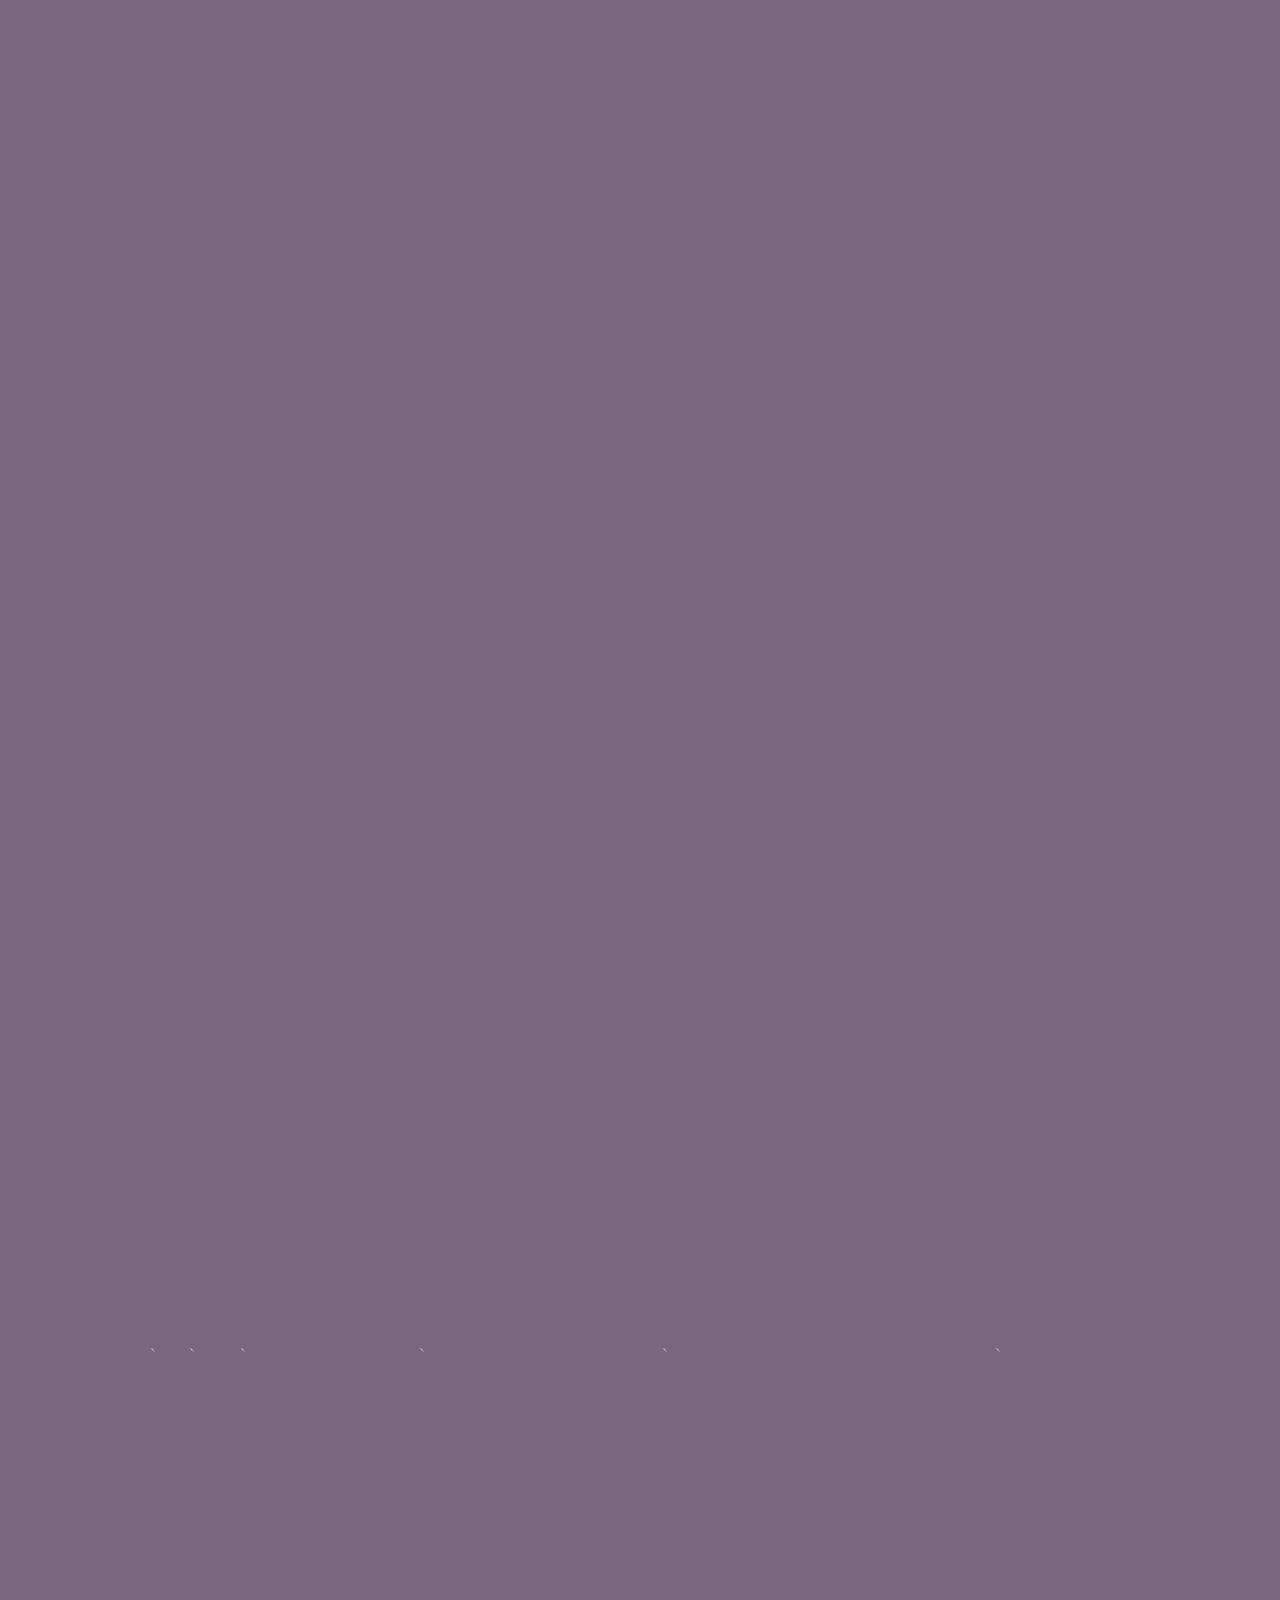
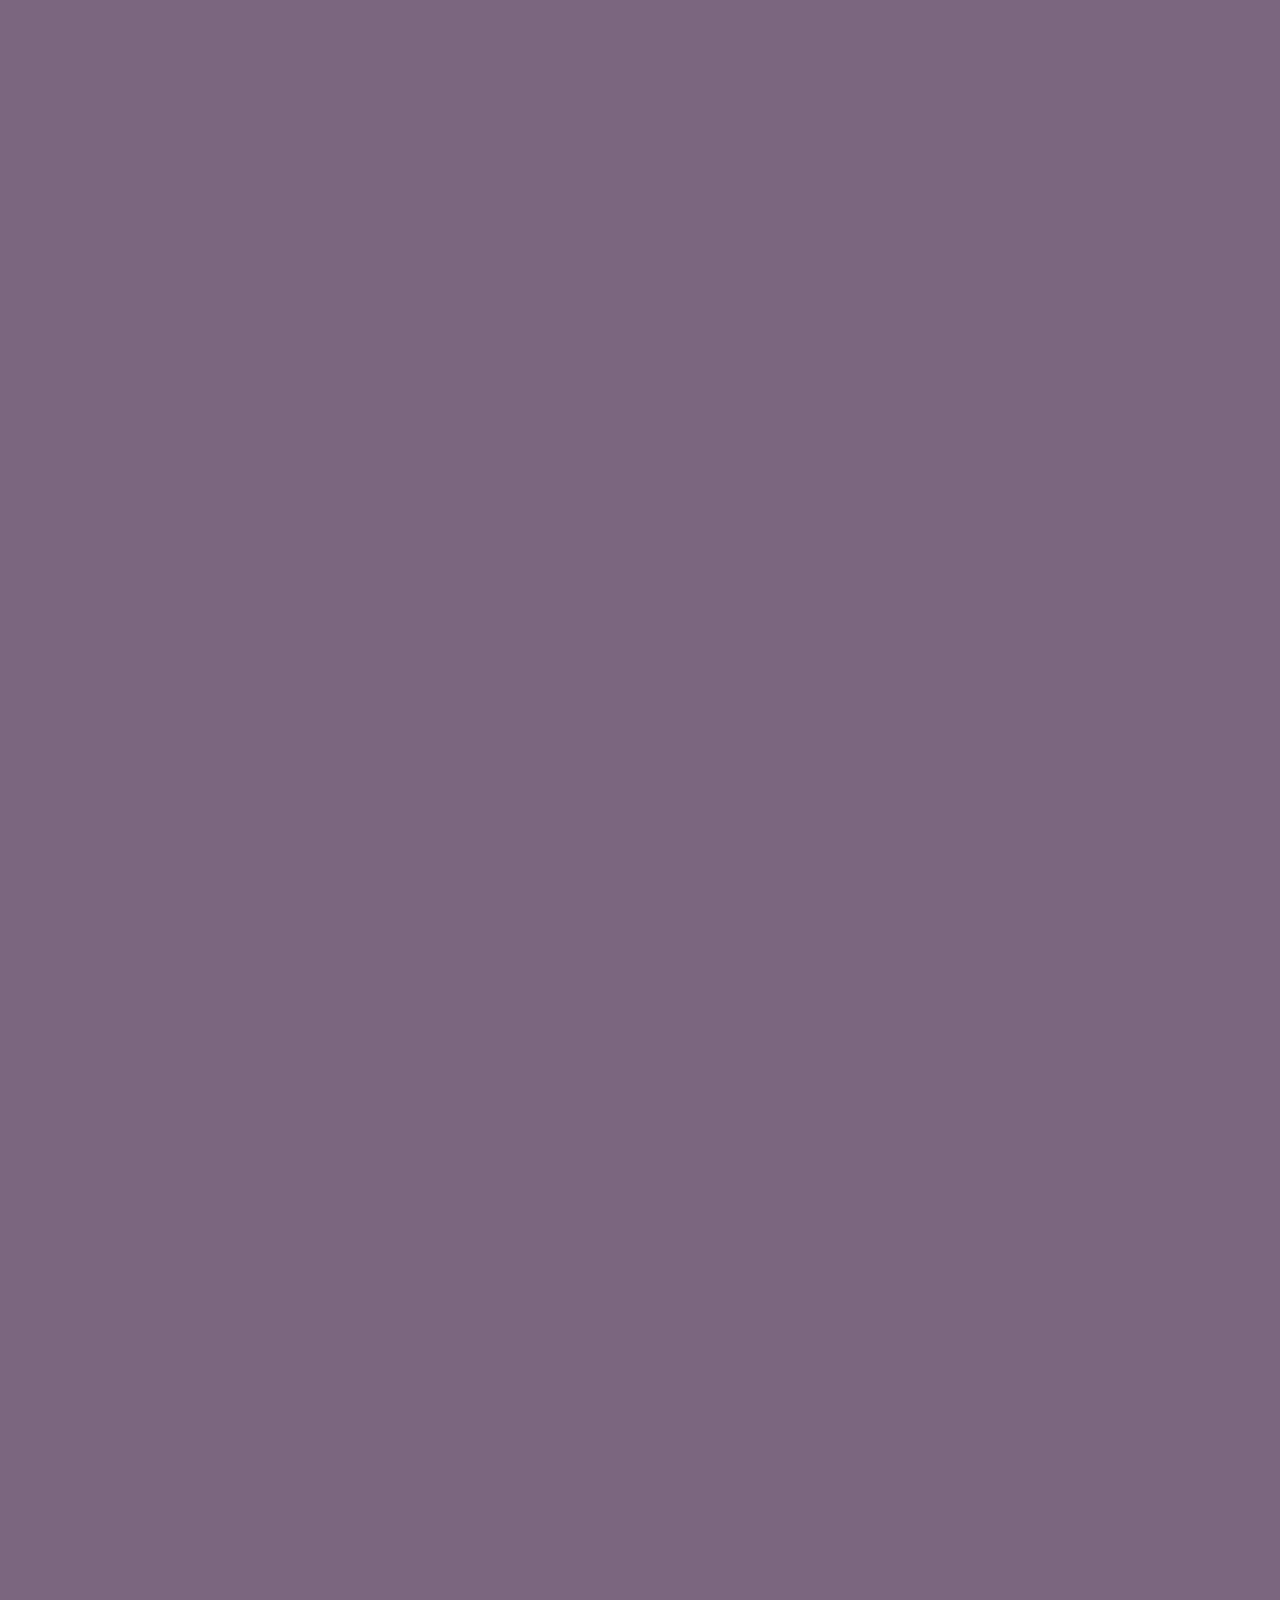
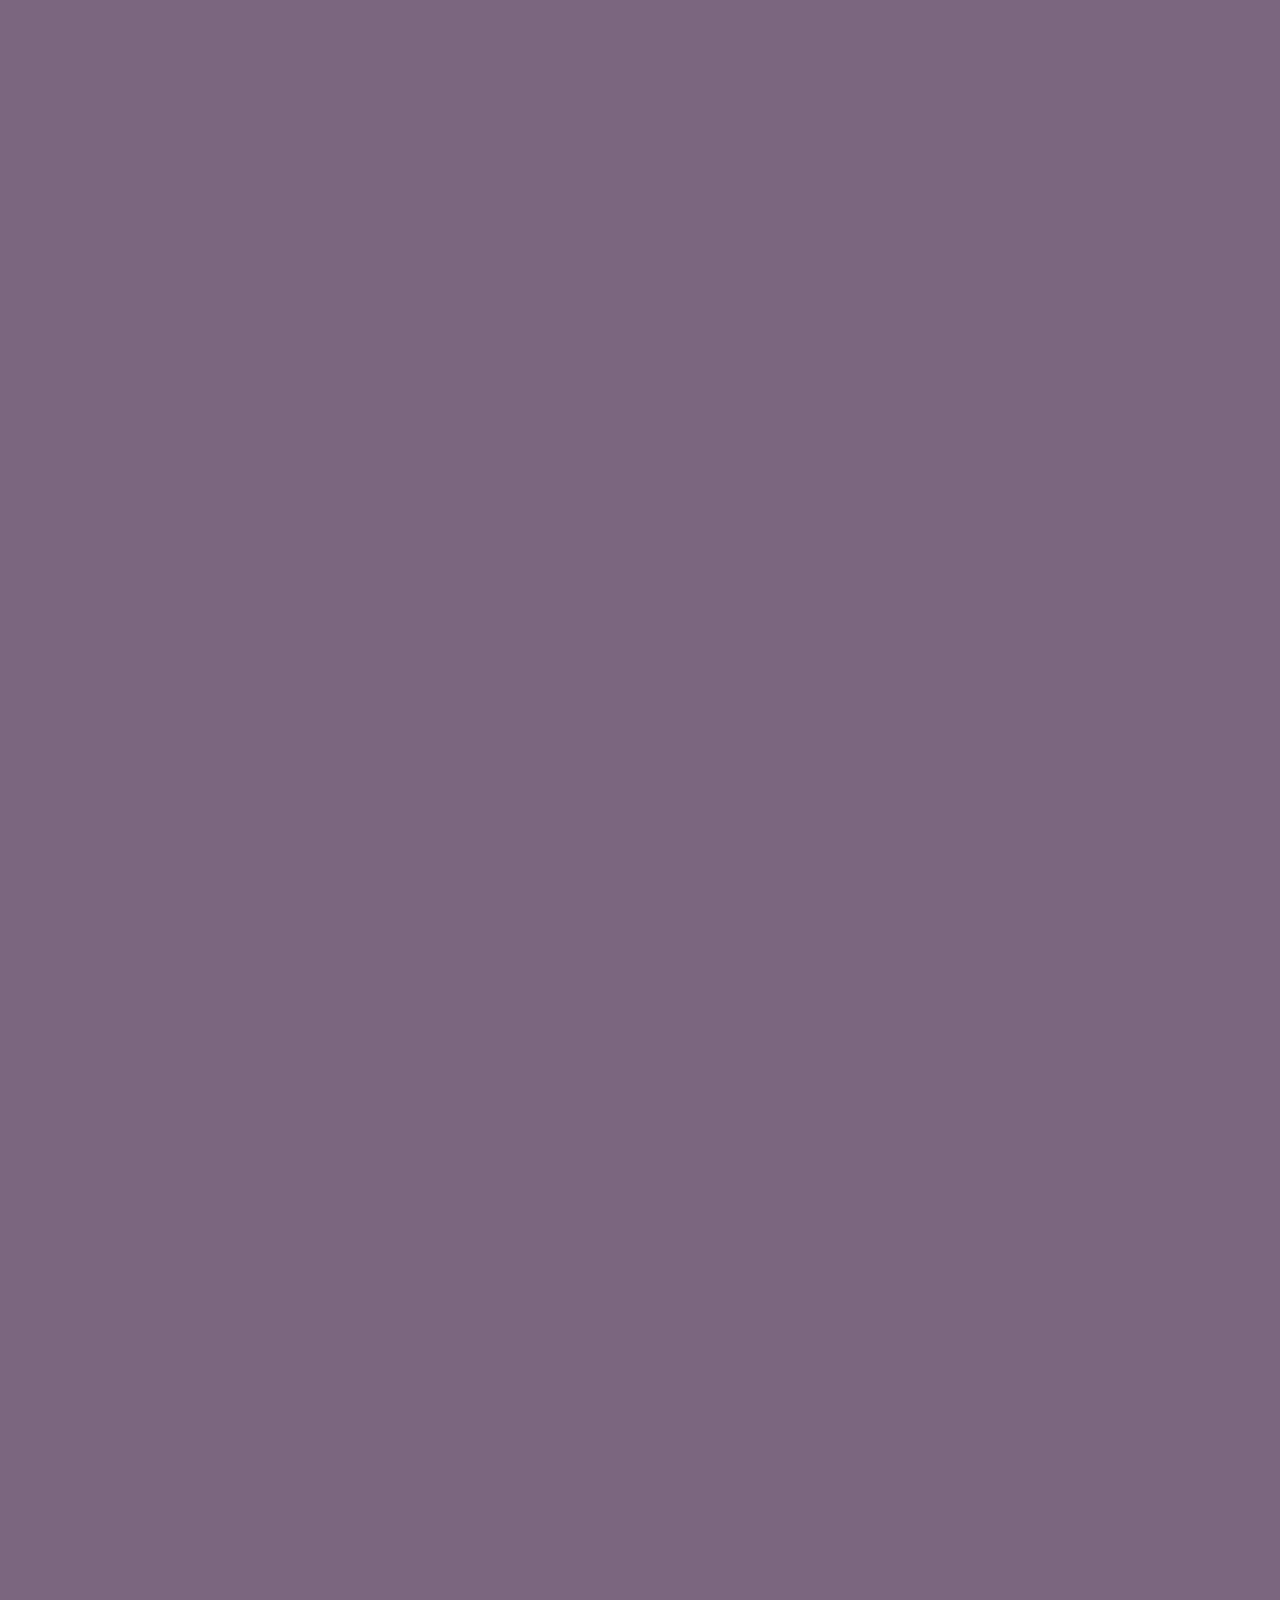
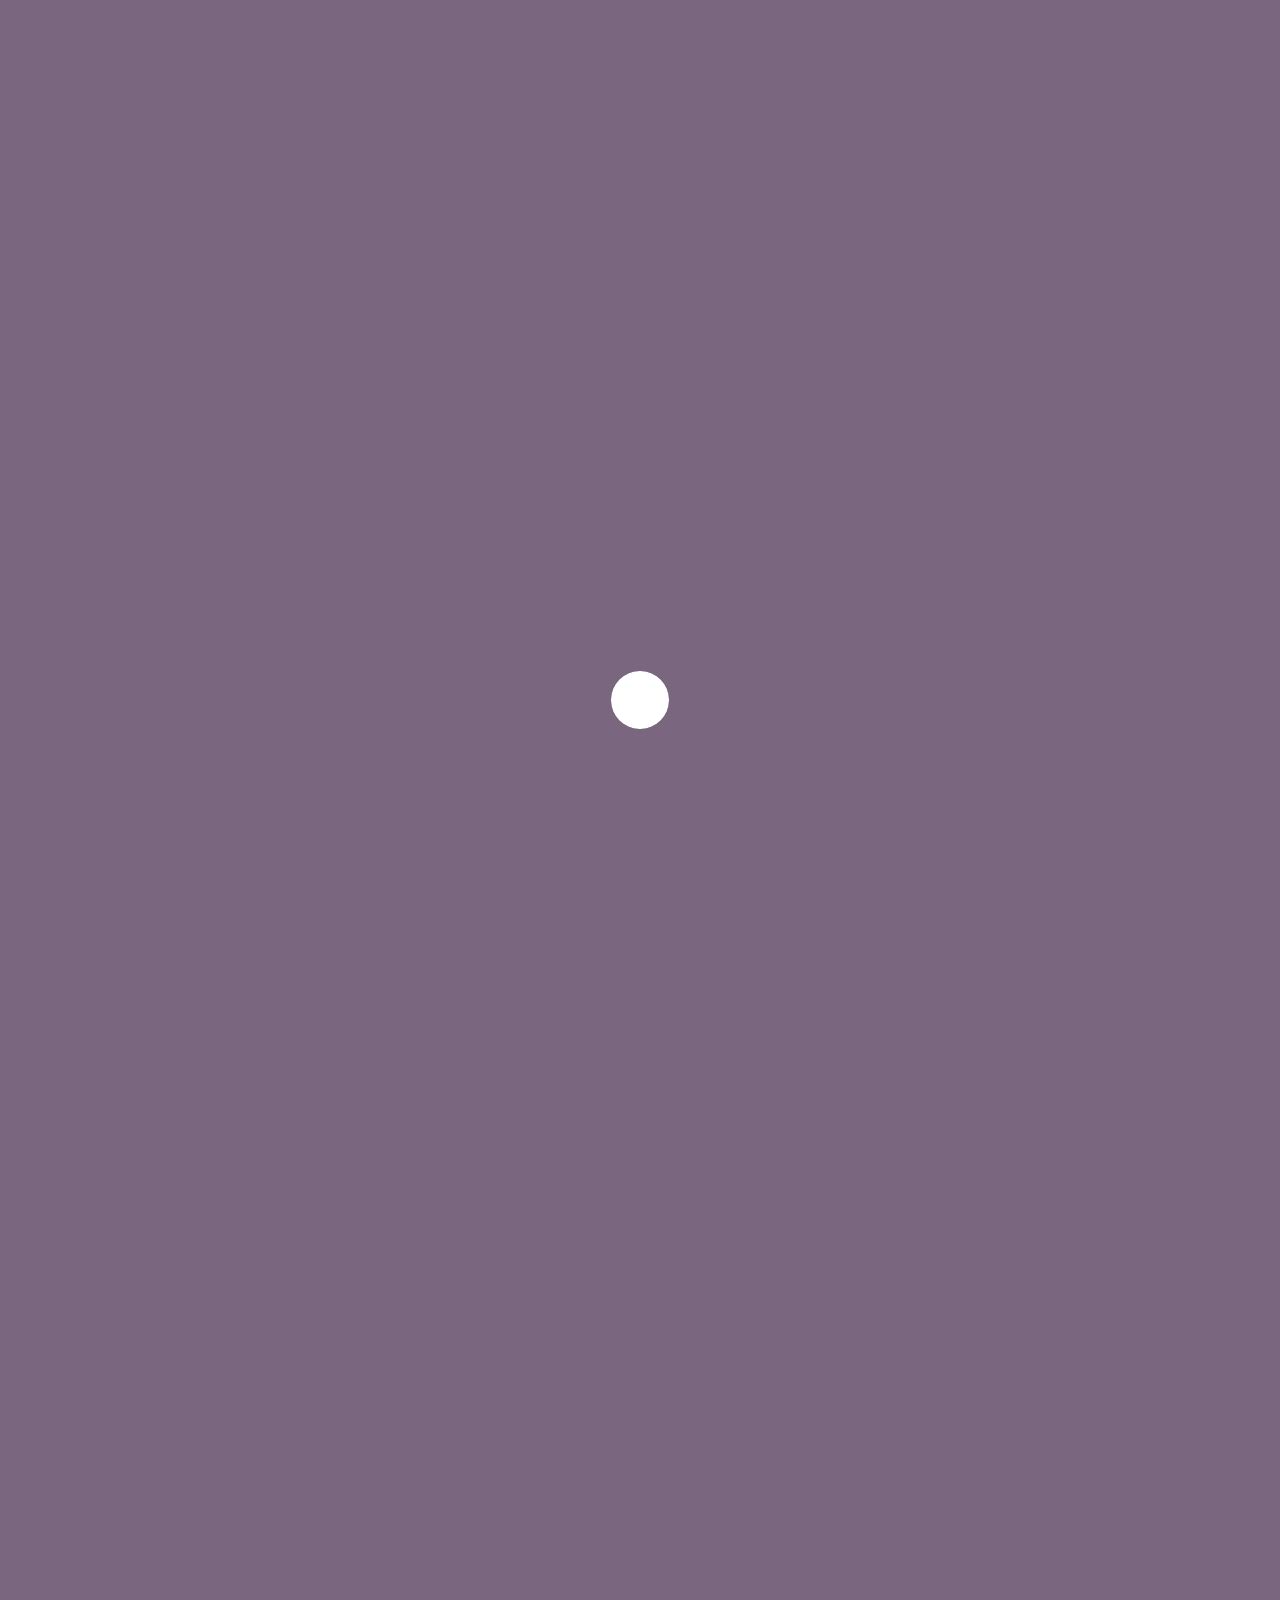
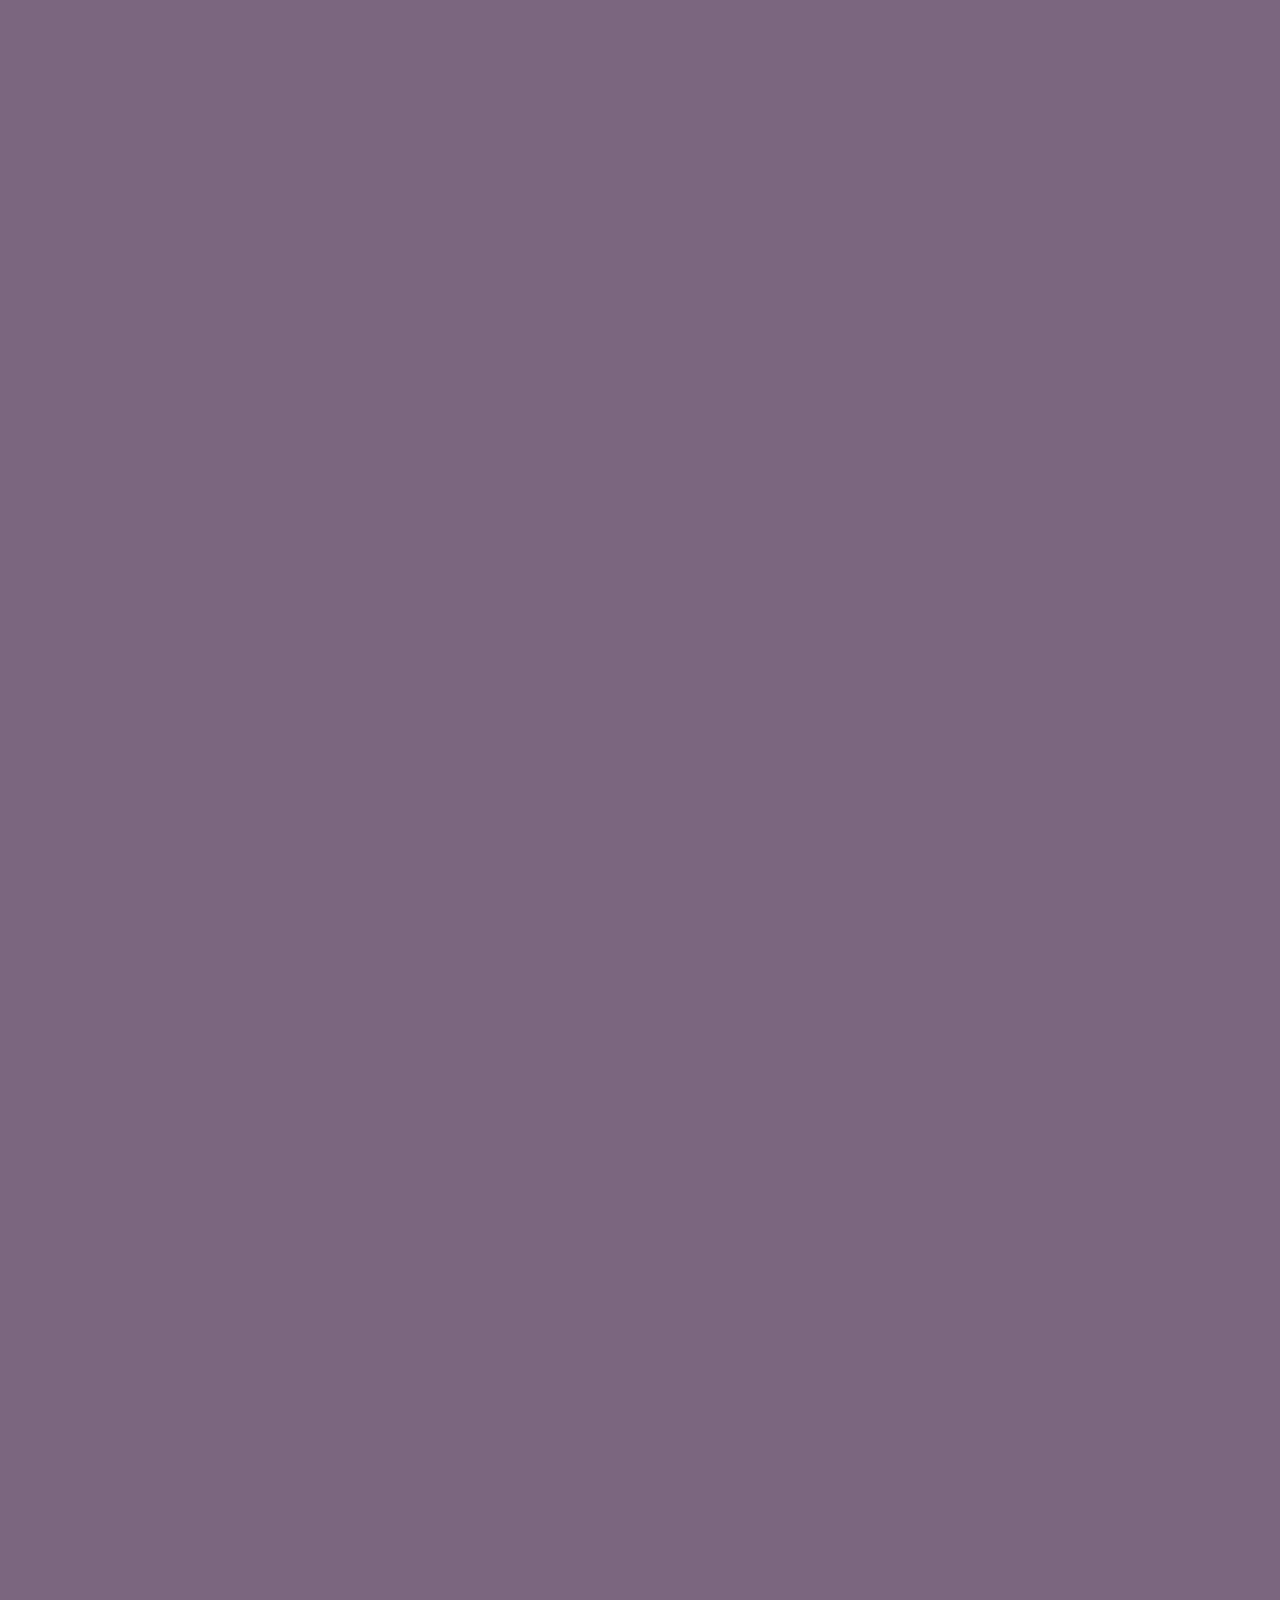
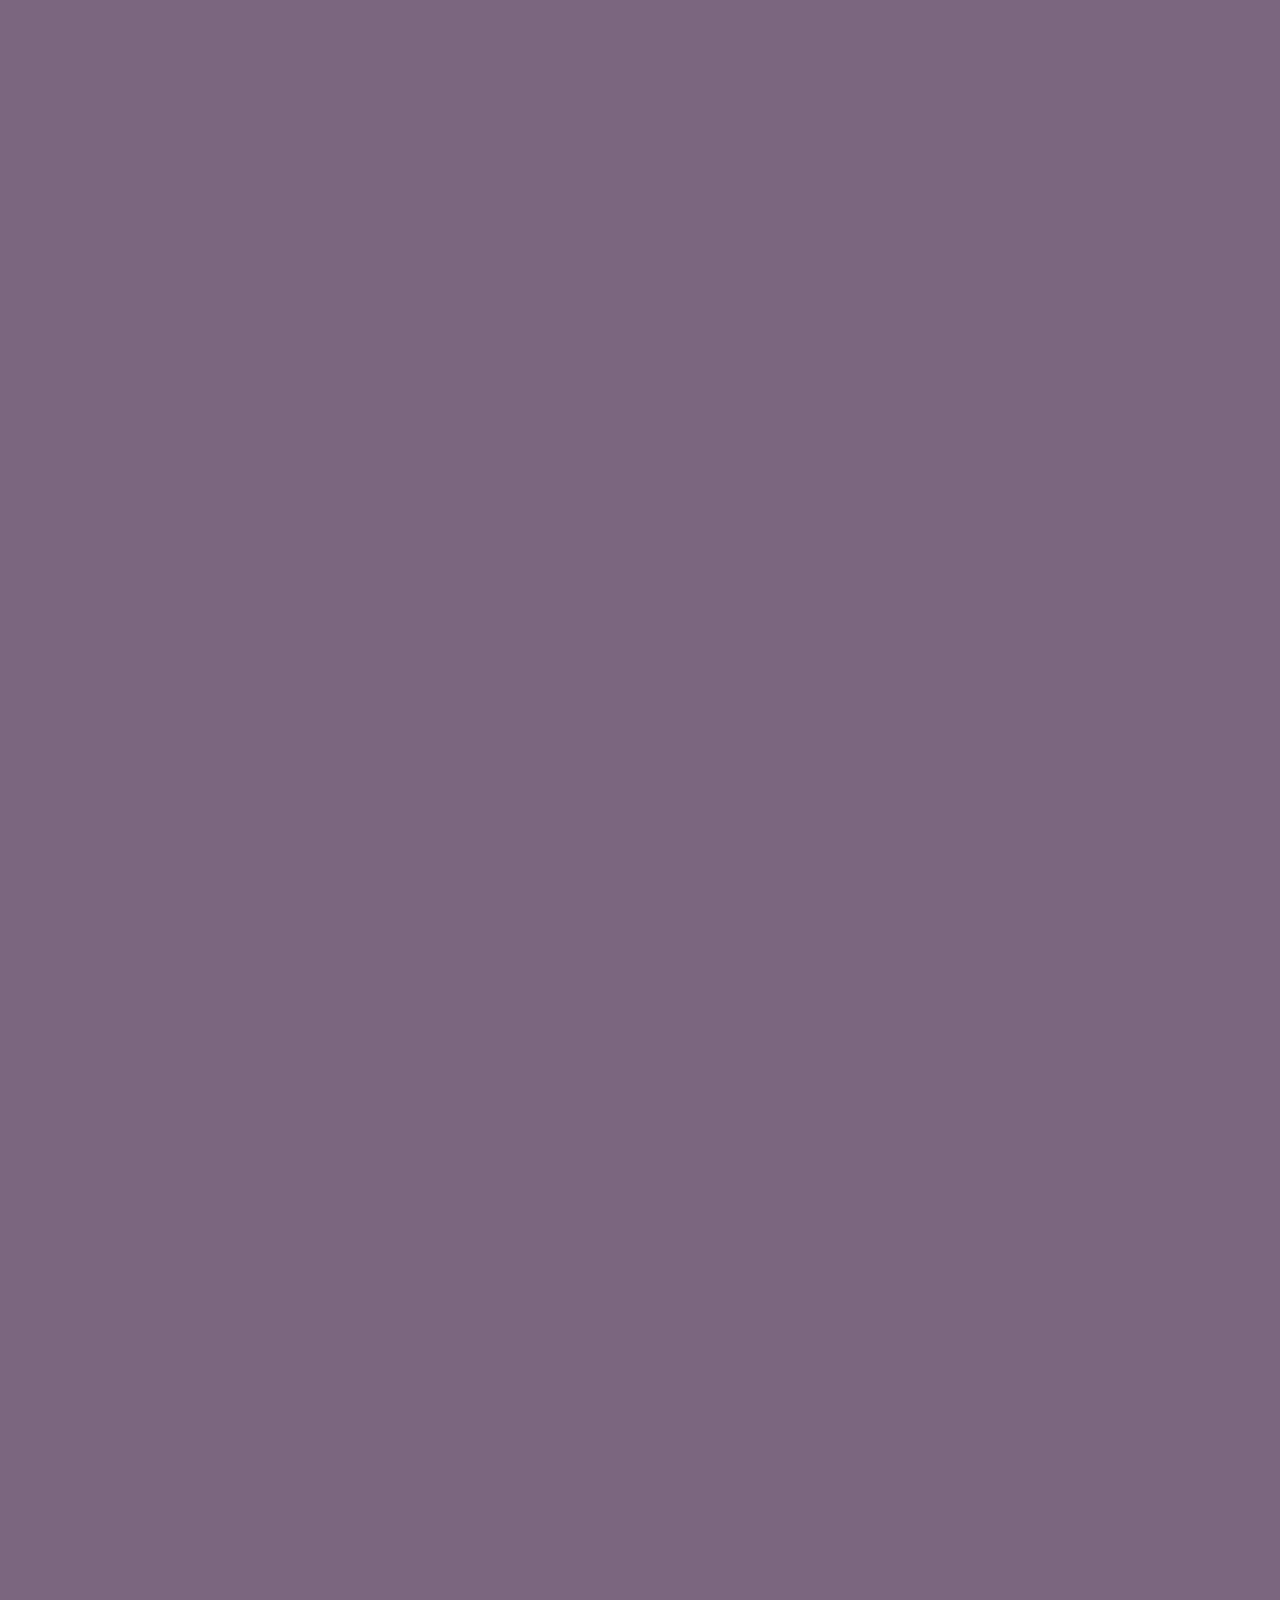
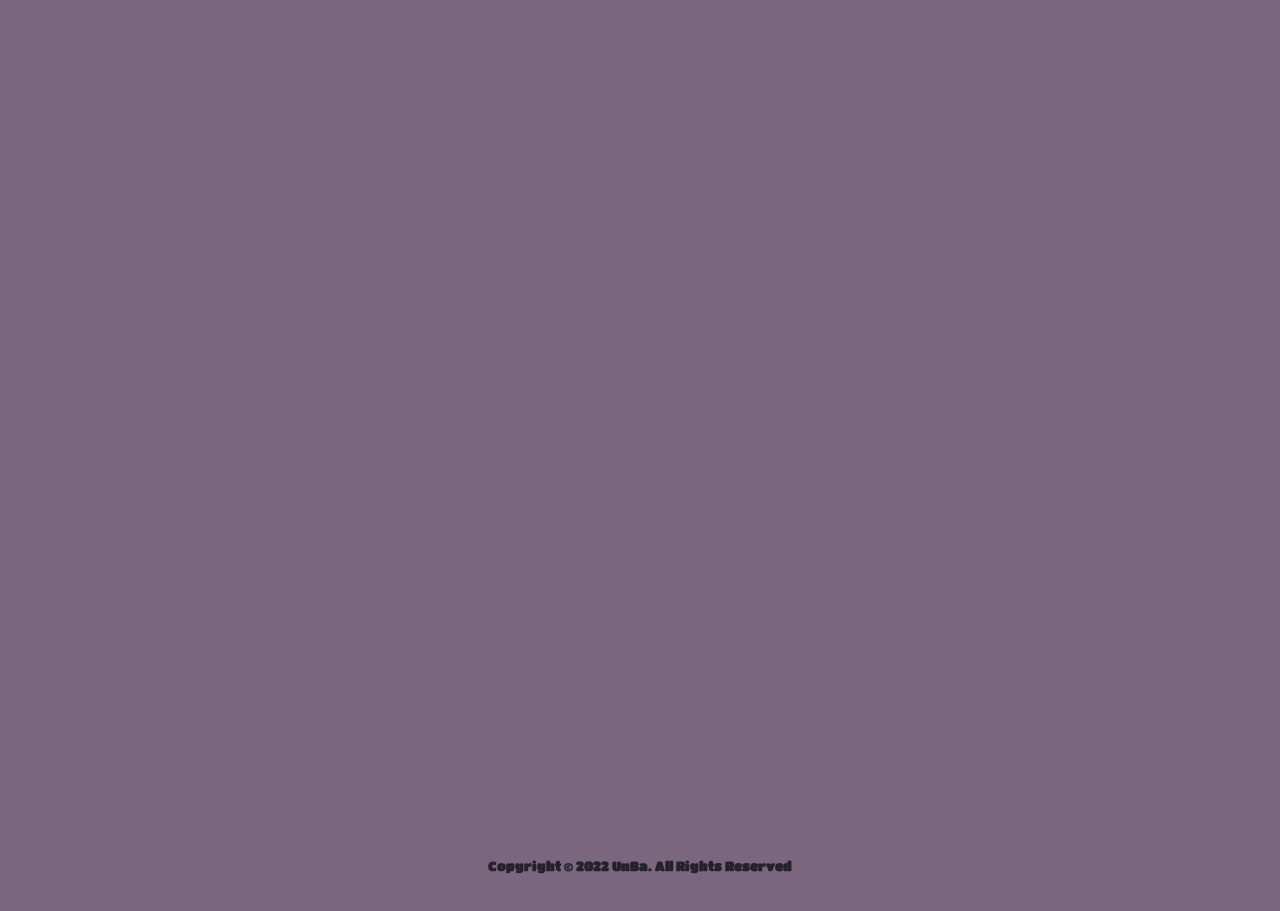
==== commit 87afa1cc: "Add files via upload" ====
--- a/mobile.html
+++ b/mobile.html
@@ -33,83 +33,88 @@
       </div>
     </header>
     <main>
-      <container class="gallery" >
+      <div class="gallery" >
         <h1 class="section-name">Gallery</h1>
         <h1 class="text">Enjoy</h1>
         <container class="img-container">
           <div class="img-wrapper one hidden">
-            <a class="image-link" href="https://www.youtube.com/watch?v=f6a8c-w-c-c&list=PLQnBvheMJRzrJqInvNfTO5baTjST0ryS0&index=22" target="_blank" rel="noopener">
+            <a class="image-link bb1" href="https://www.youtube.com/watch?v=f6a8c-w-c-c&list=PLQnBvheMJRzrJqInvNfTO5baTjST0ryS0&index=22" target="_blank" rel="noopener">
               <img class="horizontalImg" src="https://ik.imagekit.io/4bkho8jgt/1_SIlegfOBe.jpg?ik-sdk-version=javascript-1.4.3&updatedAt=1666837903035" alt="">
              </a>
           </div>
           <div class="img-wrapper two hidden">
-            <a class="image-link" href="https://www.youtube.com/watch?v=eOHXZlZ_Ax8&list=PLQnBvheMJRzrJqInvNfTO5baTjST0ryS0&index=11" target="_blank" rel="noopener">
+            <a class="image-link bb2" href="https://www.youtube.com/watch?v=eOHXZlZ_Ax8&list=PLQnBvheMJRzrJqInvNfTO5baTjST0ryS0&index=11" target="_blank" rel="noopener">
               <img class="horizontalImg" src="https://ik.imagekit.io/4bkho8jgt/2_HGolETi29.jpg?ik-sdk-version=javascript-1.4.3&updatedAt=1666837902443" alt="">
             </a>
           </div>
           <div class="img-wrapper six hidden">
-            <a class="image-link" href="https://www.youtube.com/watch?v=DQa92PkzEFA&list=PLQnBvheMJRzrJqInvNfTO5baTjST0ryS0&index=30" target="_blank" rel="noopener">
+            <a class="image-link bb3" href="https://www.youtube.com/watch?v=DQa92PkzEFA&list=PLQnBvheMJRzrJqInvNfTO5baTjST0ryS0&index=30" target="_blank" rel="noopener">
               <img class="horizontalImg" src="https://ik.imagekit.io/4bkho8jgt/3_QgISd1V2j.jpg?ik-sdk-version=javascript-1.4.3&updatedAt=1666837902325" alt="">
             </a>
           </div>
           <div class="img-wrapper four hidden">
-            <a class="image-link" href="https://www.youtube.com/watch?v=WXQKSXeHgUc&list=PLQnBvheMJRzrJqInvNfTO5baTjST0ryS0&index=6" target="_blank" rel="noopener">
+            <a class="image-link bb4" href="https://www.youtube.com/watch?v=WXQKSXeHgUc&list=PLQnBvheMJRzrJqInvNfTO5baTjST0ryS0&index=6" target="_blank" rel="noopener">
               <img class="horizontalImg" src="https://ik.imagekit.io/4bkho8jgt/4_yGO-LYlt17.jpg?ik-sdk-version=javascript-1.4.3&updatedAt=1666837902520" alt="">
             </a>
           </div>
           <div class="img-wrapper three hidden">
-            <a class="image-link" href="https://www.youtube.com/watch?v=9M2TTyyB18o&list=PLQnBvheMJRzrJqInvNfTO5baTjST0ryS0&index=17" target="_blank" rel="noopener">
+            <a class="image-link bb5" href="https://www.youtube.com/watch?v=9M2TTyyB18o&list=PLQnBvheMJRzrJqInvNfTO5baTjST0ryS0&index=17" target="_blank" rel="noopener">
               <img class="horizontalImg" src="https://ik.imagekit.io/4bkho8jgt/5_ivF2l0TVV4.jpg?ik-sdk-version=javascript-1.4.3&updatedAt=1666837902584" alt="">
             </a>
           </div>
           <div class="img-wrapper six return hidden">
-            <a class="image-link" href="https://www.youtube.com/watch?v=4whjkjqnhlA&list=PLQnBvheMJRzrJqInvNfTO5baTjST0ryS0&index=12" target="_blank" rel="noopener">
+            <a class="image-link bb6" href="https://www.youtube.com/watch?v=4whjkjqnhlA&list=PLQnBvheMJRzrJqInvNfTO5baTjST0ryS0&index=12" target="_blank" rel="noopener">
               <img class="horizontalImg" src="https://ik.imagekit.io/4bkho8jgt/6_Y0h5tY2wZ.jpg?ik-sdk-version=javascript-1.4.3&updatedAt=1666837902668" alt="">
             </a>
           </div>
           <div class="img-wrapper two middle hidden">
-            <a class="image-link" href="https://www.youtube.com/watch?v=Oxj2VnXDGyQ&list=PLQnBvheMJRzrJqInvNfTO5baTjST0ryS0&index=31" target="_blank" rel="noopener">
+            <a class="image-link bb7" href="https://www.youtube.com/watch?v=Oxj2VnXDGyQ&list=PLQnBvheMJRzrJqInvNfTO5baTjST0ryS0&index=31" target="_blank" rel="noopener">
               <img class="horizontalImg" src="https://ik.imagekit.io/4bkho8jgt/7_I_qCCq5Ikv.jpg?ik-sdk-version=javascript-1.4.3&updatedAt=1666837902658" alt="">
             </a>
           </div>
           <div class="img-wrapper five hidden">
-            <a class="image-link" href="https://www.youtube.com/watch?v=Tgd5QHRIsgg&list=PLQnBvheMJRzrJqInvNfTO5baTjST0ryS0&index=3" target="_blank" rel="noopener">
+            <a class="image-link bb8" href="https://www.youtube.com/watch?v=Tgd5QHRIsgg&list=PLQnBvheMJRzrJqInvNfTO5baTjST0ryS0&index=3" target="_blank" rel="noopener">
               <img class="horizontalImg" src="https://ik.imagekit.io/4bkho8jgt/8_LxuVl59sLH.jpg?ik-sdk-version=javascript-1.4.3&updatedAt=1666837902299" alt="">
             </a>
           </div>
           <div class="img-wrapper one hidden">
-            <a class="image-link" href="https://www.youtube.com/watch?v=xiA6welwvwE&list=PLQnBvheMJRzrJqInvNfTO5baTjST0ryS0&index=20" target="_blank" rel="noopener">
+            <a class="image-link bb9" href="https://www.youtube.com/watch?v=xiA6welwvwE&list=PLQnBvheMJRzrJqInvNfTO5baTjST0ryS0&index=20" target="_blank" rel="noopener">
               <img class="horizontalImg" src="https://ik.imagekit.io/4bkho8jgt/9_Lw0Vy1Wu9.jpg?ik-sdk-version=javascript-1.4.3&updatedAt=1666837902270" alt="">
             </a>
           </div>
           <div class="img-wrapper two hidden">
-            <a class="image-link" href="https://www.youtube.com/watch?v=zeqxEF0SQKU&list=PLQnBvheMJRzqnIrh_oqaj9ZqrGYNMRpEA&index=8" target="_blank" rel="noopener">
+            <a class="image-link bb10" href="https://www.youtube.com/watch?v=zeqxEF0SQKU&list=PLQnBvheMJRzqnIrh_oqaj9ZqrGYNMRpEA&index=8" target="_blank" rel="noopener">
               <img class="horizontalImg" src="https://ik.imagekit.io/4bkho8jgt/10_N0wT8lHKSx.jpg?ik-sdk-version=javascript-1.4.3&updatedAt=1666837902353" alt="">
             </a>
           </div>
           <div class="img-wrapper three hidden">
-            <a class="image-link" href="https://www.youtube.com/watch?v=9sr_tk0LFhs&list=PLQnBvheMJRzqnIrh_oqaj9ZqrGYNMRpEA&index=3" target="_blank" rel="noopener">
+            <a class="image-link bb11" href="https://www.youtube.com/watch?v=9sr_tk0LFhs&list=PLQnBvheMJRzqnIrh_oqaj9ZqrGYNMRpEA&index=3" target="_blank" rel="noopener">
               <img class="horizontalImg" src="https://ik.imagekit.io/4bkho8jgt/11_YFktlqRE6.jpg?ik-sdk-version=javascript-1.4.3&updatedAt=1666837905849" alt="">
             </a>
           </div>
           <div class="img-wrapper six hidden">
-            <a class="image-link" href="https://www.youtube.com/watch?v=-PIy4X2XVng&list=PLQnBvheMJRzqnIrh_oqaj9ZqrGYNMRpEA&index=7" target="_blank" rel="noopener">
+            <a class="image-link bb12" href="https://www.youtube.com/watch?v=-PIy4X2XVng&list=PLQnBvheMJRzqnIrh_oqaj9ZqrGYNMRpEA&index=7" target="_blank" rel="noopener">
               <img class="horizontalImg" src="https://ik.imagekit.io/4bkho8jgt/12_MFZfdBLtw.jpg?ik-sdk-version=javascript-1.4.3&updatedAt=1666837905294" alt="">
             </a>
           </div>
           <div class="img-wrapper four hidden">
-            <a class="image-link" href="https://www.youtube.com/watch?v=v0bm0kHhyHg&list=PLQnBvheMJRzqnIrh_oqaj9ZqrGYNMRpEA&index=10" target="_blank" rel="noopener">
+            <a class="image-link bb13" href="https://www.youtube.com/watch?v=v0bm0kHhyHg&list=PLQnBvheMJRzqnIrh_oqaj9ZqrGYNMRpEA&index=10" target="_blank" rel="noopener">
               <img class="horizontalImg" src="https://ik.imagekit.io/4bkho8jgt/13_fj-Q1true.jpg?ik-sdk-version=javascript-1.4.3&updatedAt=1666837905717" alt="">
             </a>
           </div>
           <div class="img-wrapper five hidden">
-            <a class="image-link" href="https://www.youtube.com/watch?v=4ijN-_UAwa8" target="_blank" rel="noopener">
+            <a class="image-link bb14" href="https://www.youtube.com/watch?v=4ijN-_UAwa8" target="_blank" rel="noopener">
               <img class="horizontalImg" src="https://ik.imagekit.io/4bkho8jgt/4ijN-_UAwa8-HD_yqWJAhM4C.jpg?ik-sdk-version=javascript-1.4.3&updatedAt=1676301754798" alt="">
             </a>
           </div>
+          <div class="img-wrapper special hidden">
+            <a class="image-link" href="https://www.youtube.com/watch?v=eo7pjoWZbD0" target="_blank" rel="noopener">
+              <img class="horizontalImg" src="https://ik.imagekit.io/4bkho8jgt/Happy_birthday1.jpg?updatedAt=1666838066472" alt="">
+            </a>
+          </div>
         </container>
-      </container>
-      <hero class="twitter " >
+      </div>
+      <div class="twitter " >
           <div class="icon-button">
               <span class="Tbackground-collor"></span>
               <ion-icon name="logo-twitter" class="Icon"></ion-icon>
@@ -197,8 +202,8 @@
             </div>
           </div>
           </div>
-      </hero>
-      <hero class="youtube hidden" >
+      </div>
+      <div class="youtube hidden" >
         <div class="yt-title">
           <a href="https://www.youtube.com/@KotomiUki" target="_blank" rel="noopener">
             <ion-icon class="yt-logo"name="logo-youtube"></ion-icon>
@@ -222,11 +227,58 @@
             <a href="https://www.youtube.com/playlist?list=PLQnBvheMJRzp50m7MUQBbptvYjPhCztmb" target="_blank" rel="noopener"><div class="playlist playlist-six"></div></a> 
           </container>
         </div>
-      </hero>
+      </div>
+      <div class="info-container hidden" id="Info">
+        <div class="info-card">
+           <div class="soap-background">
+                    <div class="info-text">
+                            <h1 class="info-introduction">自己紹介</h1>
+                        <container class="info-section-1">
+                            <h1 class="name">名前：寿海 浮</h1>
+                            <h5 class="quote">歌いながらポケモンをするバーチャル女</h5>
+                            <ul class="content-section-1">
+                                <li class="info-content">年齢：23歳</li>
+                                <li class="info-content">身長：150cm</li>
+                                <li class="info-content">誕生日：1月1日　</li>
+                                <li class="info-content">好き果物：マンゴー　</li>
+                                <li class="info-content">大好きゲーム：ポケモン～！　</li>
+                                <li class="info-content">好きポケモン：ゴリランダーとダゲキです～　</li>
+                                <li class="info-content">好きタイプ：草ポケモンです～　</li>
+                                <li class="info-content">ファンマーク：🧼</li>
+                                <li class="info-content">ファンネーム：ウキクサ（まだ決めないです）</li>
+                            </ul>
+                        </container>
+                        <container class="info-section-2">
+                            <h1 class="Activities">活動</h1>
+                            <ul class="content-section-2">
+                                <li class="info-content">Youtubeで配信を中心です</li>
+                                <h3 class="info-content">- 内容は、ポケモンが中心で、たまに動画と歌の仕事もあります。</h3>
+                                <li class="info-content">マシュマロから曲リクエスト受けるです</li>
+                                <li class="info-content">主にTwitterで活動中</li>
+                                <li class="info-content">たまにTwitcasting配信がある</li>
+                                <h3 class="info-content">- カラオケ、動画作業です</h3>
+                            </ul>
+                        </container>
+                        <container class="info-section-3">
+                            <h1 class="Tag">タグ</h1>
+                            <ul class="content-section-3">
+                                <li class="info-content">配信予定表:　#おはウキ</li>
+                                <li class="info-content">配信:　#なまウキ</li>
+                                <li class="info-content">切り抜き:　#切り浮</li>
+                                <li class="info-content">ファンアート:　#ウキ世絵 </li>
+                                <h3 class="info-content">⊛活動に使用することがあります⊛</h3>
+                            </ul>
+                        </container>
+
+                    </div>
+                
+           </div>
+        </div>
+      </div>
+      <div class="end">
+        <h1 class="copyright">Copyright © 2022 UnBa. All Rights Reserved</h1>
+      </div>
     </main>
-    <footer class="end hidden">
-        <p class="copyright">Copyright © 2022 UnBa. All Rights Reserved</p>
-    </footer>  
     <script src="https://cdnjs.cloudflare.com/ajax/libs/gsap/3.11.3/gsap.min.js"></script>
     <script src="https://cdnjs.cloudflare.com/ajax/libs/gsap/3.11.3/ScrollTrigger.min.js"></script>
     <script src="https://cdnjs.cloudflare.com/ajax/libs/gsap/3.11.3/Draggable.min.js"></script>
--- a/mobile.css
+++ b/mobile.css
@@ -1,4 +1,4 @@
-@media (max-width: 900px){
+@media (max-width: 767px){
 
 .img-container{
 margin-top: -2rem!important;
@@ -74,34 +74,34 @@
 place-items: center;
 }
 .opening{
-    width: 100vw;
-    height: 100dvh;
-    position: relative;
+width: 100vw;
+height: 100dvh;
+position: relative;
 }
 .surprise{
-    width: 30vw;
-    height: 35vw;
-    position: absolute;
-    bottom: 0;
+width: 30vw;
+height: 35vw;
+position: absolute;
+bottom: 0;
 }
 .left{
-    opacity: 0;
-    left: -200px;
+opacity: 0;
+left: -200px;
 }
 .right{
-    opacity: 0;
-    right: -200px;
+opacity: 0;
+right: -200px;
 }
 .rising-uki{
-    display: grid;
-    place-items: center;
+display: grid;
+place-items: center;
 }
 .rise{
-    position: absolute;
-    bottom:-100vh;
-    opacity: 0;
-    max-width: 100vw;
-    }
+position: absolute;
+bottom:-100vh;
+opacity: 0;
+max-width: 100vw;
+}
 .minimize-logo{
 width: 15%;
 border-radius: 50%;
@@ -225,6 +225,79 @@
 .six{
 transform: translateX(-12rem)
 }
+.bb1{
+-webkit-box-shadow: 0 10px 50px #e59001;
+-moz-box-shadow: 0 10px 50px #e59001;
+box-shadow: 0 10px 50px #e59001;
+}
+.bb2{
+-webkit-box-shadow: 0 10px 50px #0f0923;
+-moz-box-shadow: 0 10px 50px #0f0923;
+box-shadow: 0 10px 50px #0f0923;
+}
+.bb3{
+-webkit-box-shadow: 0 10px 50px #62d2fa;
+-moz-box-shadow: 0 10px 50px #62d2fa;
+box-shadow: 0 10px 50px #62d2fa;
+}
+.bb4{
+-webkit-box-shadow: 0 10px 50px #00c7f1;
+-moz-box-shadow: 0 10px 50px #00c7f1;
+box-shadow: 0 10px 50px #00c7f1;
+}
+.bb5{
+-webkit-box-shadow: 0 10px 50px #329f8c;
+-moz-box-shadow: 0 10px 50px #329f8c;
+box-shadow: 0 10px 50px #329f8c;
+}
+.bb6{
+-webkit-box-shadow: 0 10px 50px #16e3ff;
+-moz-box-shadow: 0 10px 50px #16e3ff;
+box-shadow: 0 10px 50px #16e3ff;
+}
+.bb7{
+-webkit-box-shadow: 0 10px 50px #b1df97;
+-moz-box-shadow: 0 10px 50px #b1df97;
+box-shadow: 0 10px 50px #b1df97;
+}
+.bb8{
+-webkit-box-shadow: 0 10px 50px white;
+-moz-box-shadow: 0 10px 50px white;
+box-shadow: 0 10px 50px white;
+}
+.bb9{
+-webkit-box-shadow: 0 10px 50px #113356;
+-moz-box-shadow: 0 10px 50px #113356;
+box-shadow: 0 10px 50px #113356;
+}
+.bb10{
+-webkit-box-shadow: 0 10px 50px #84f6ff;
+-moz-box-shadow: 0 10px 50px #84f6ff;
+box-shadow: 0 10px 50px #84f6ff;
+}
+.bb11{
+-webkit-box-shadow: 0 10px 50px #7b496c;
+-moz-box-shadow: 0 10px 50px #7b496c;
+box-shadow: 0 10px 50px #7b496c;
+}
+.bb12{
+-webkit-box-shadow: 0 10px 50px #58527e;
+-moz-box-shadow: 0 10px 50px #58527e;
+box-shadow: 0 10px 50px #58527e;
+}
+.bb13{
+-webkit-box-shadow: 0 10px 50px #341946;
+-moz-box-shadow: 0 10px 50px #341946;
+box-shadow: 0 10px 50px #341946;
+}
+.bb14{
+-webkit-box-shadow: 0 10px 50px #84f7d0;
+-moz-box-shadow: 0 10px 50px #84f7d0;
+box-shadow: 0 10px 50px #84f7d0;
+}
+.img-wrapper.special{
+box-shadow: 0 0 200px 100px var(--primary-color);
+}
 /*Bubbles*/
 div[class^=bubble-] {
 height: 1px;
@@ -390,7 +463,7 @@
 border-radius: 2vh;
 background-color: #38444d;
 opacity: 1;
-font-size: 0.7em;
+font-size: 1.5vh;
 font-family: 'M PLUS 1', sans-serif;
 transition: 7s ease-in-out;
 }
@@ -596,7 +669,7 @@
 }
 .yt-background{
 width: 100vw;
-height: 80vh;
+height: 90vh;
 background: rgba(255,255,255,0.65);
 transition: 0.8s ease-out;
 }
@@ -623,6 +696,63 @@
 top: 45%;
 left: 48%;
 }
+/*Info*/
+.info-container{
+    background-color: transparent;
+    width: auto;
+    height: 100vh;
+    font-size: 100%;
+}
+.info-card{
+    width: auto;
+    height: 100vh;
+    display: grid;
+    place-items: center;
+    margin-top: 20vh;
+}
+.emoji{
+    position: absolute;
+}
+.soap-background{
+    width:80vw;
+    height:100vh;
+    border-radius: 20px;
+    background: rgba(255,255,255,0.65);
+    -webkit-box-shadow: 20px 20px 40px -6px rgba(0,0,0,0.2);
+    -moz-box-shadow: 20px 20px 40px -6px rgba(0,0,0,0.2);
+    box-shadow: 20px 20px 40px -6px rgba(0,0,0,0.2);
+    border: 2px solid white;
+    position: relative;
+    display: grid;
+    grid-template-columns: 1fr;
+    grid-gap: 20px;
+    align-items: center;
+}
+.info-text{
+    position: absolute;
+    margin-left: 20px;
+    top: 0;
+    padding: 0 20px;
+    color: var(--color);
+    font-family: 'tetsubin-gothic', sans-serif;
+    font-weight: bolder;
+}
+.info-introduction{
+    font-size: 2em;
+    position: relative;
+}
+.info-content{
+    font-size:1.5vh;
+    font-weight: 600;
+    margin: 1.3vh;
+}
+.name,.Activities,.Tag{
+    font-size: 1em;
+}
+.info-section-1{
+    margin-bottom: 5vh;
+}
+
 /*Animations*/
 @keyframes move {
 0% { transform: rotate(0deg)}
@@ -681,20 +811,6 @@
 }
 }
 /*End&Misc*/
-.end{
-margin-top: 10vh;
-height: 10vh;
-width: 100vw;
-display: grid;
-place-items: center;
-font-size: 0.7rem;
-font-family: 'Titan One', cursive;
-}
-.copyright{
-font-size: 0.5rem!important;
-opacity: 0.85;
-color: var(--bkg-color);
-}
 .hidden{
 opacity: 0;
 transition: 1.3s ease-in-out;
@@ -713,4 +829,18 @@
 }
 .overflow{
 overflow: hidden;
+}
+.end{
+    width: 100vw;
+    height: 10vh;
+    font-family: 'Titan One', cursive;
+    display: grid;
+    place-items: center;
+    position: relative;
+    bottom: -10vh;
+}
+.copyright{
+    font-size: 0.8em;
+    opacity: 0.85;
+    color: var(--bkg-color);
 }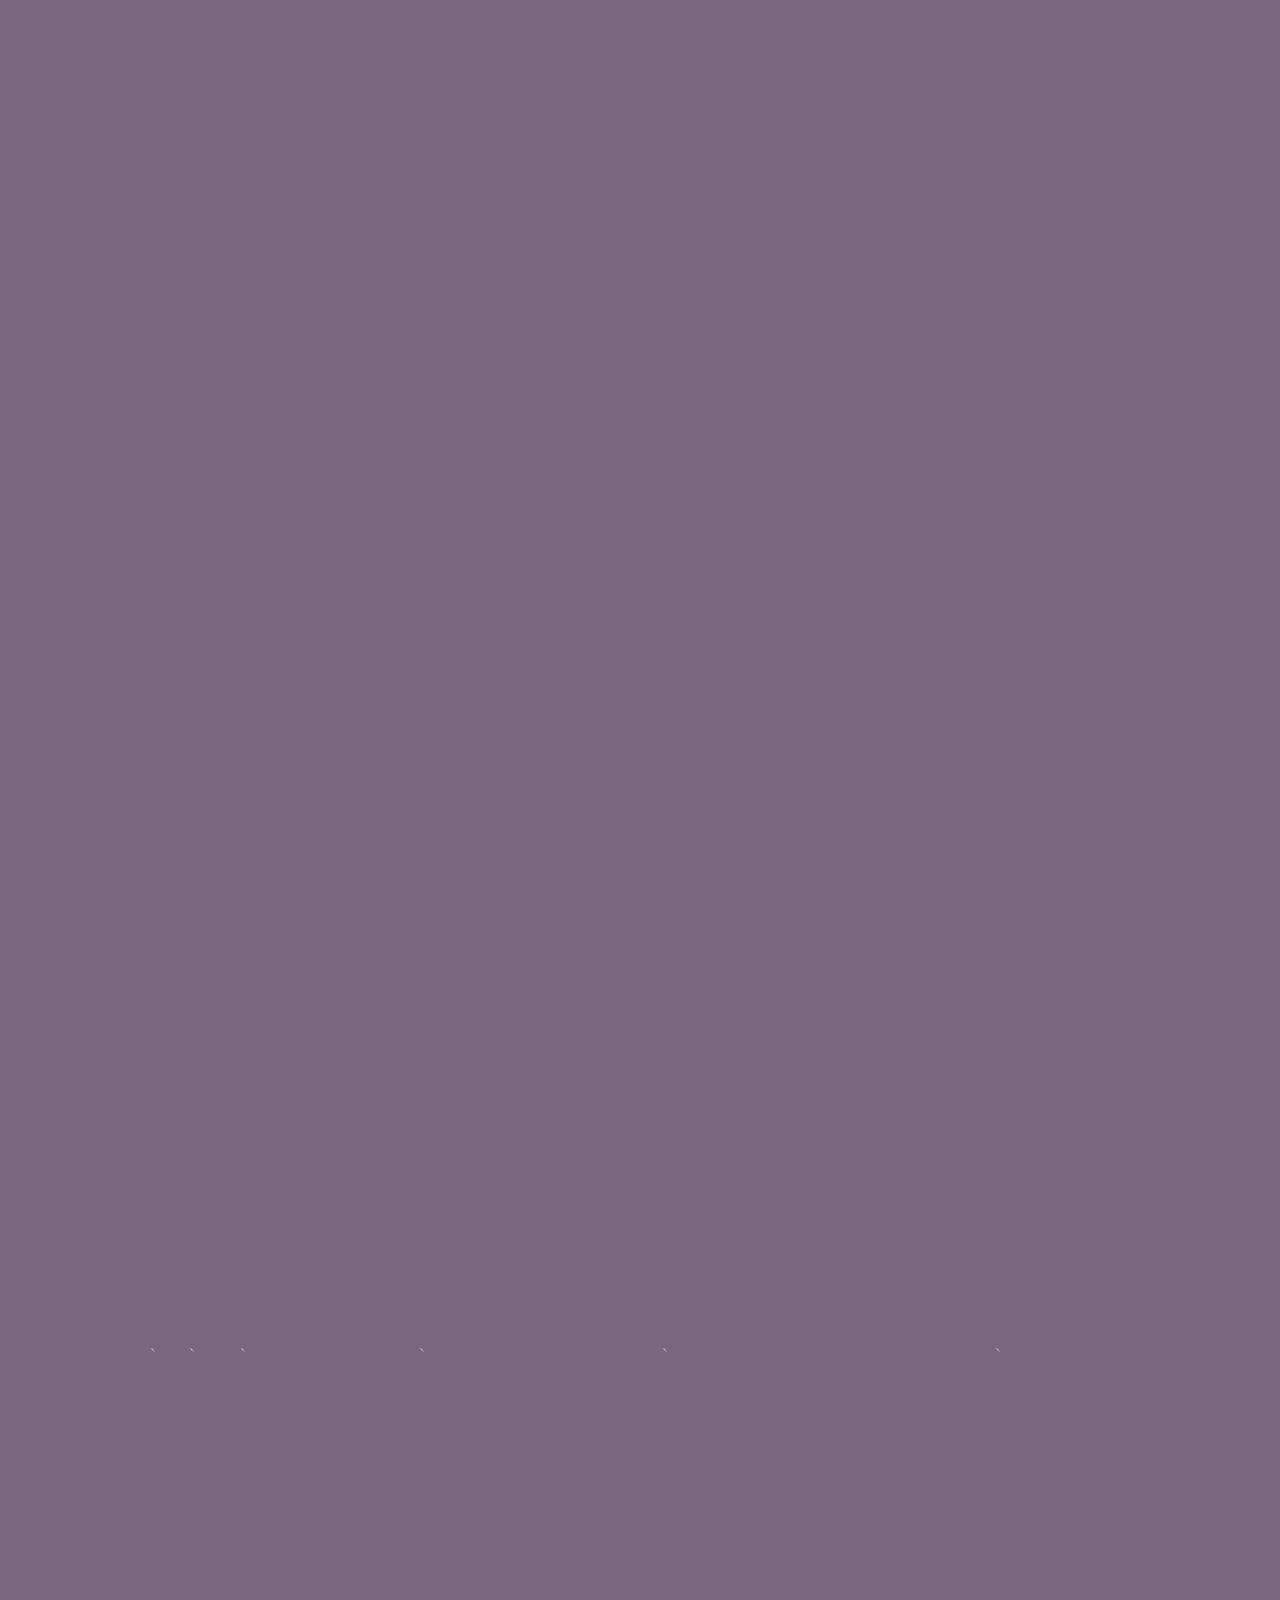
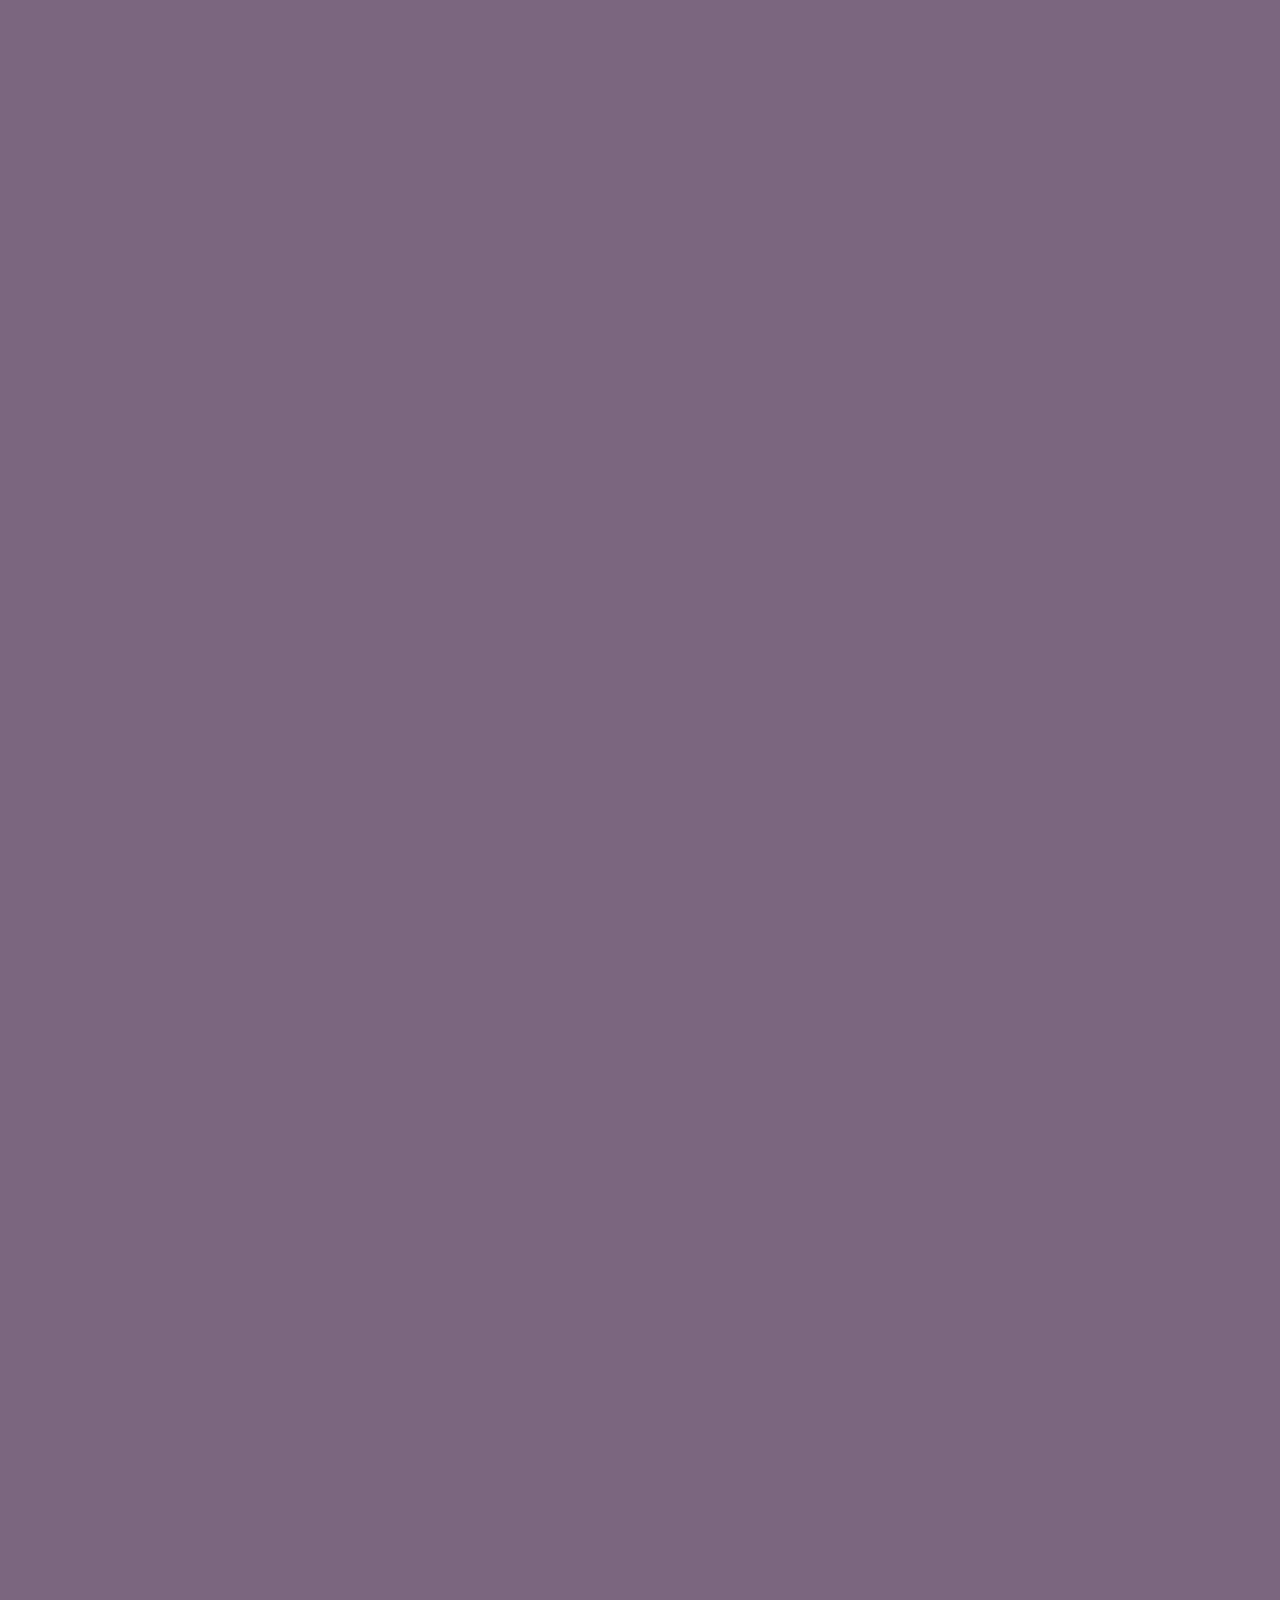
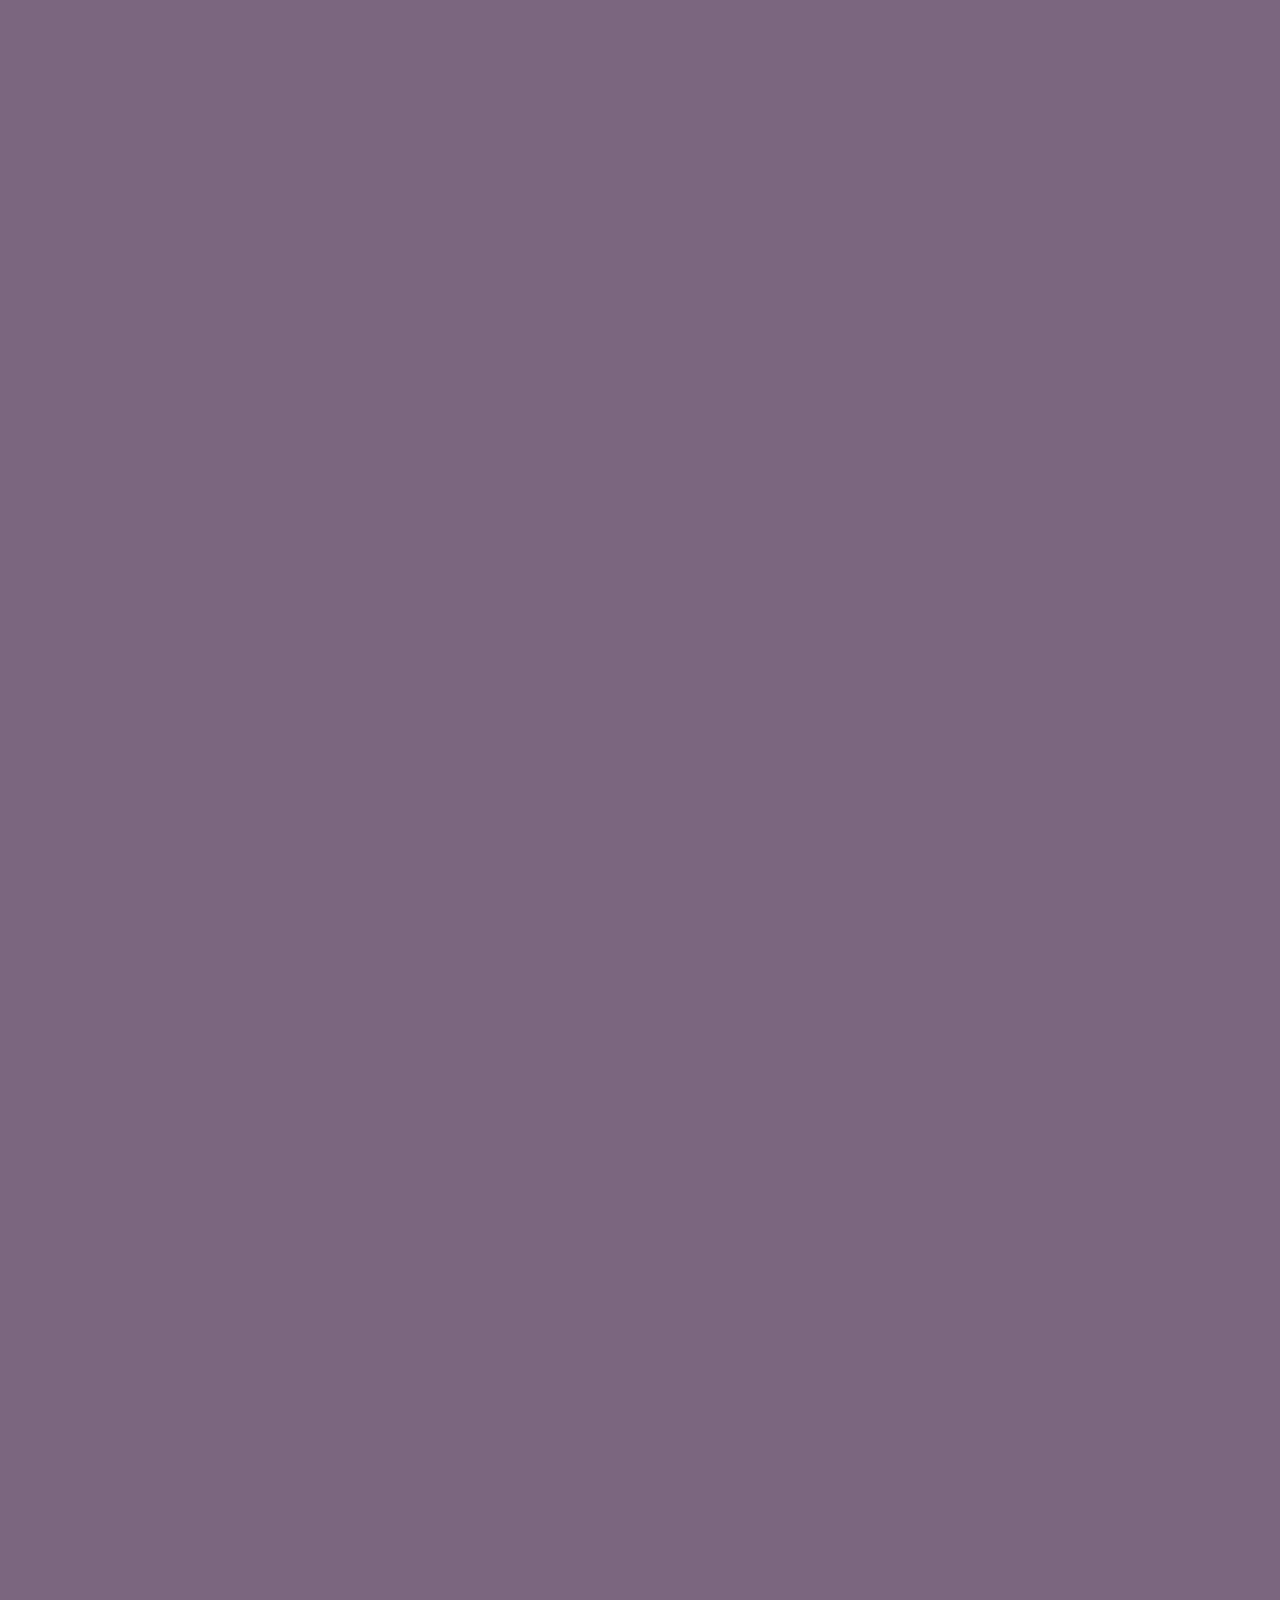
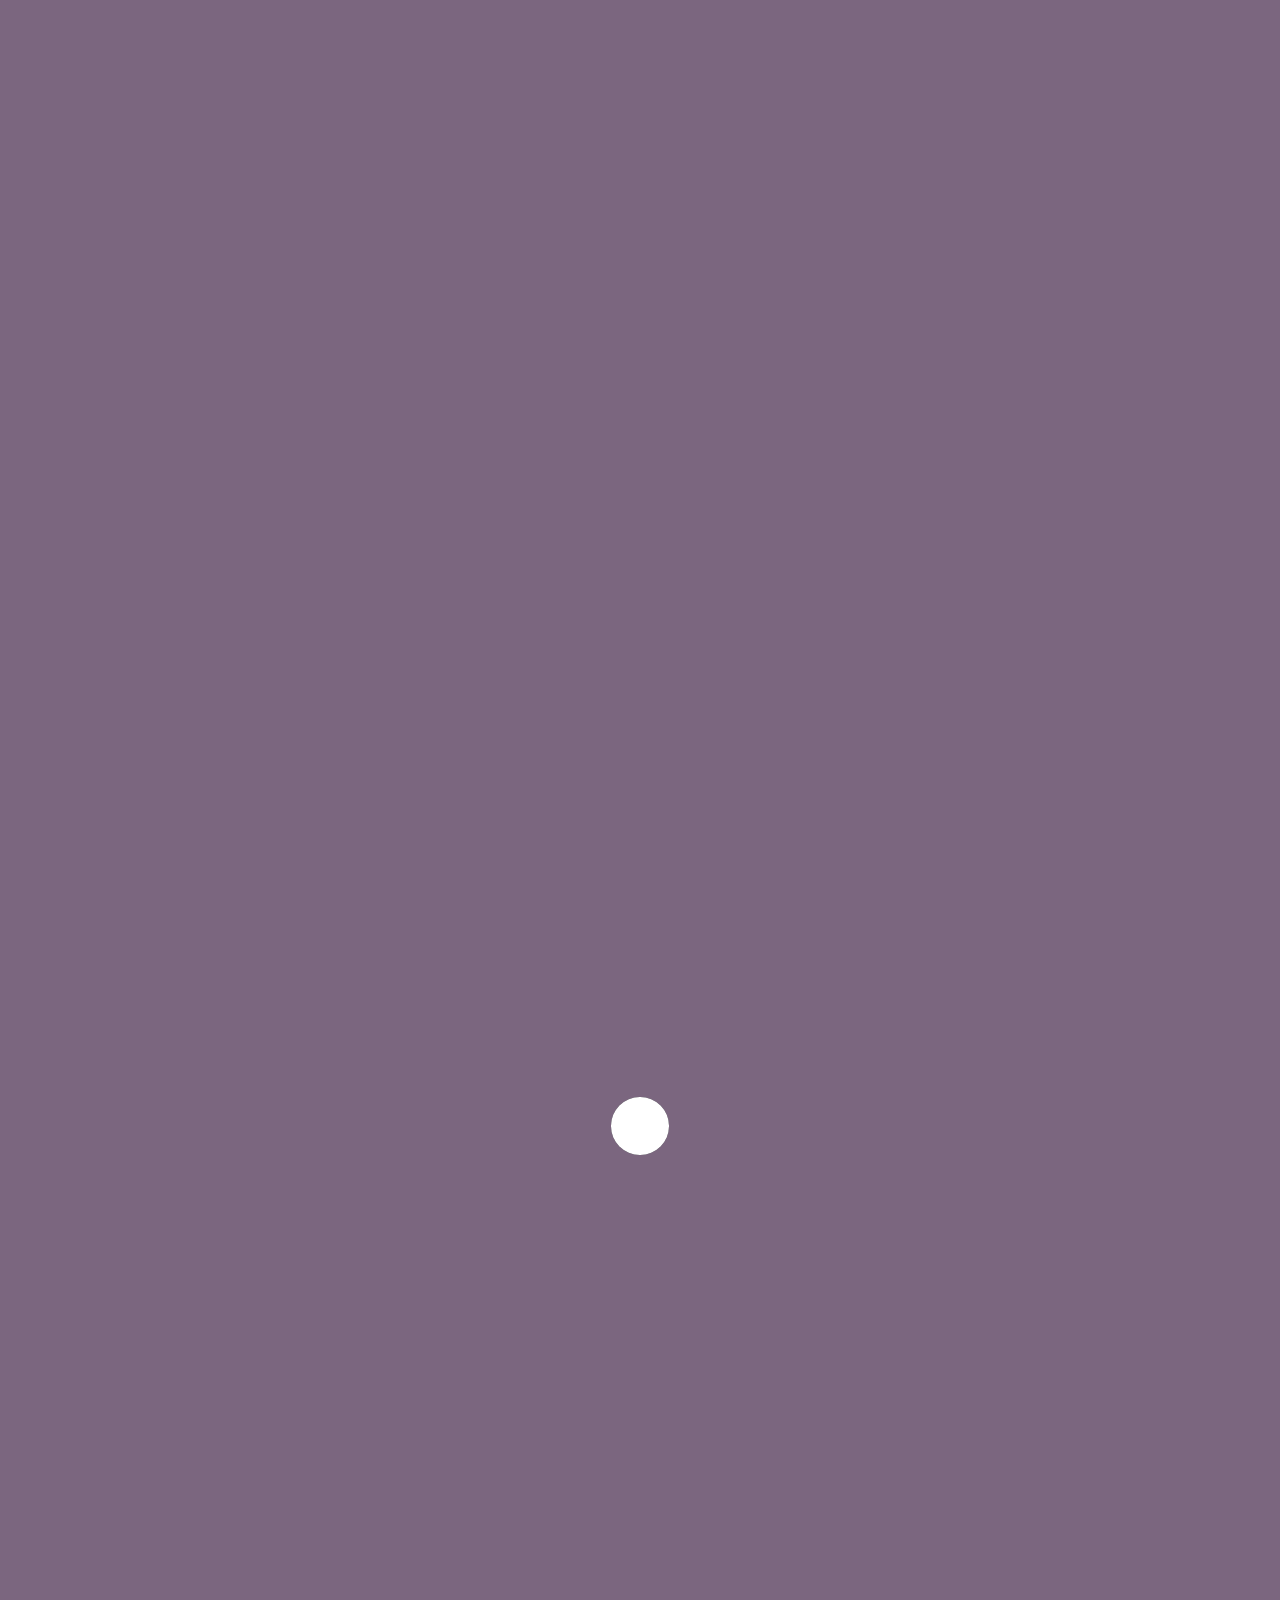
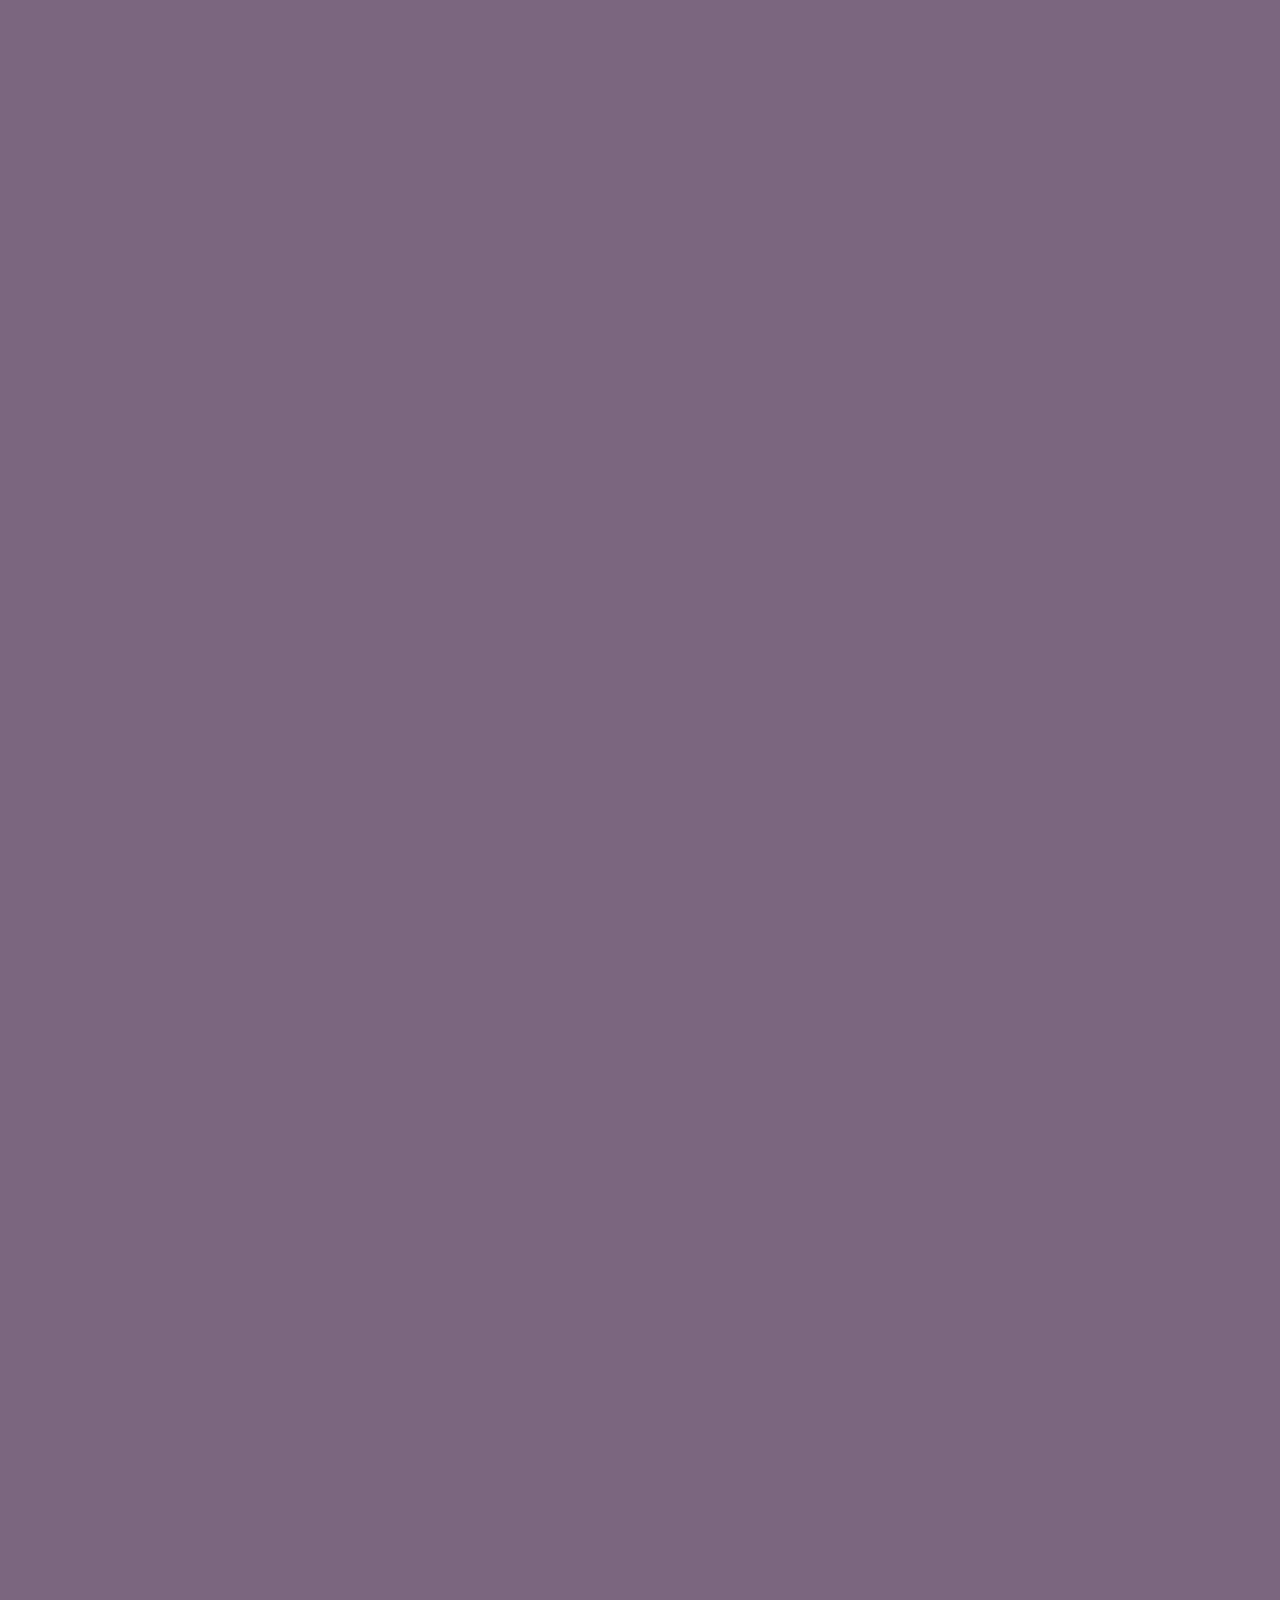
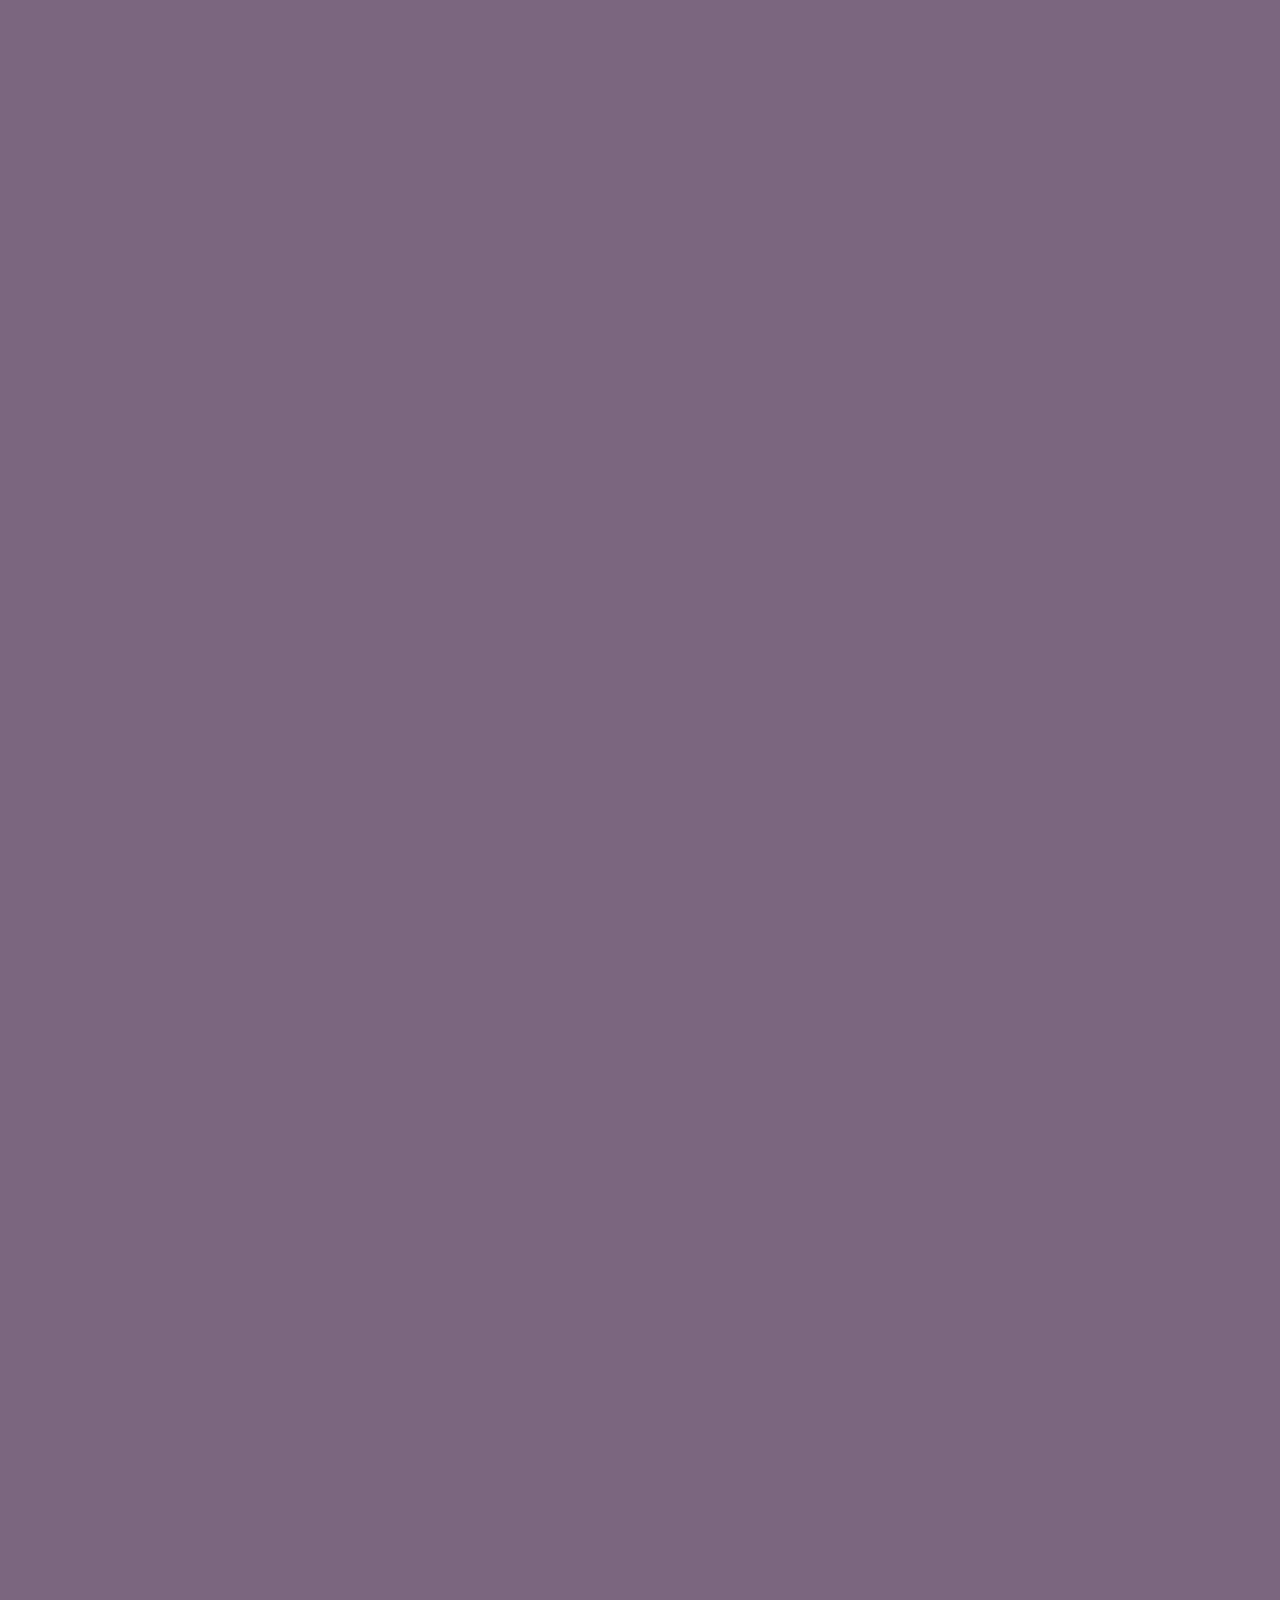
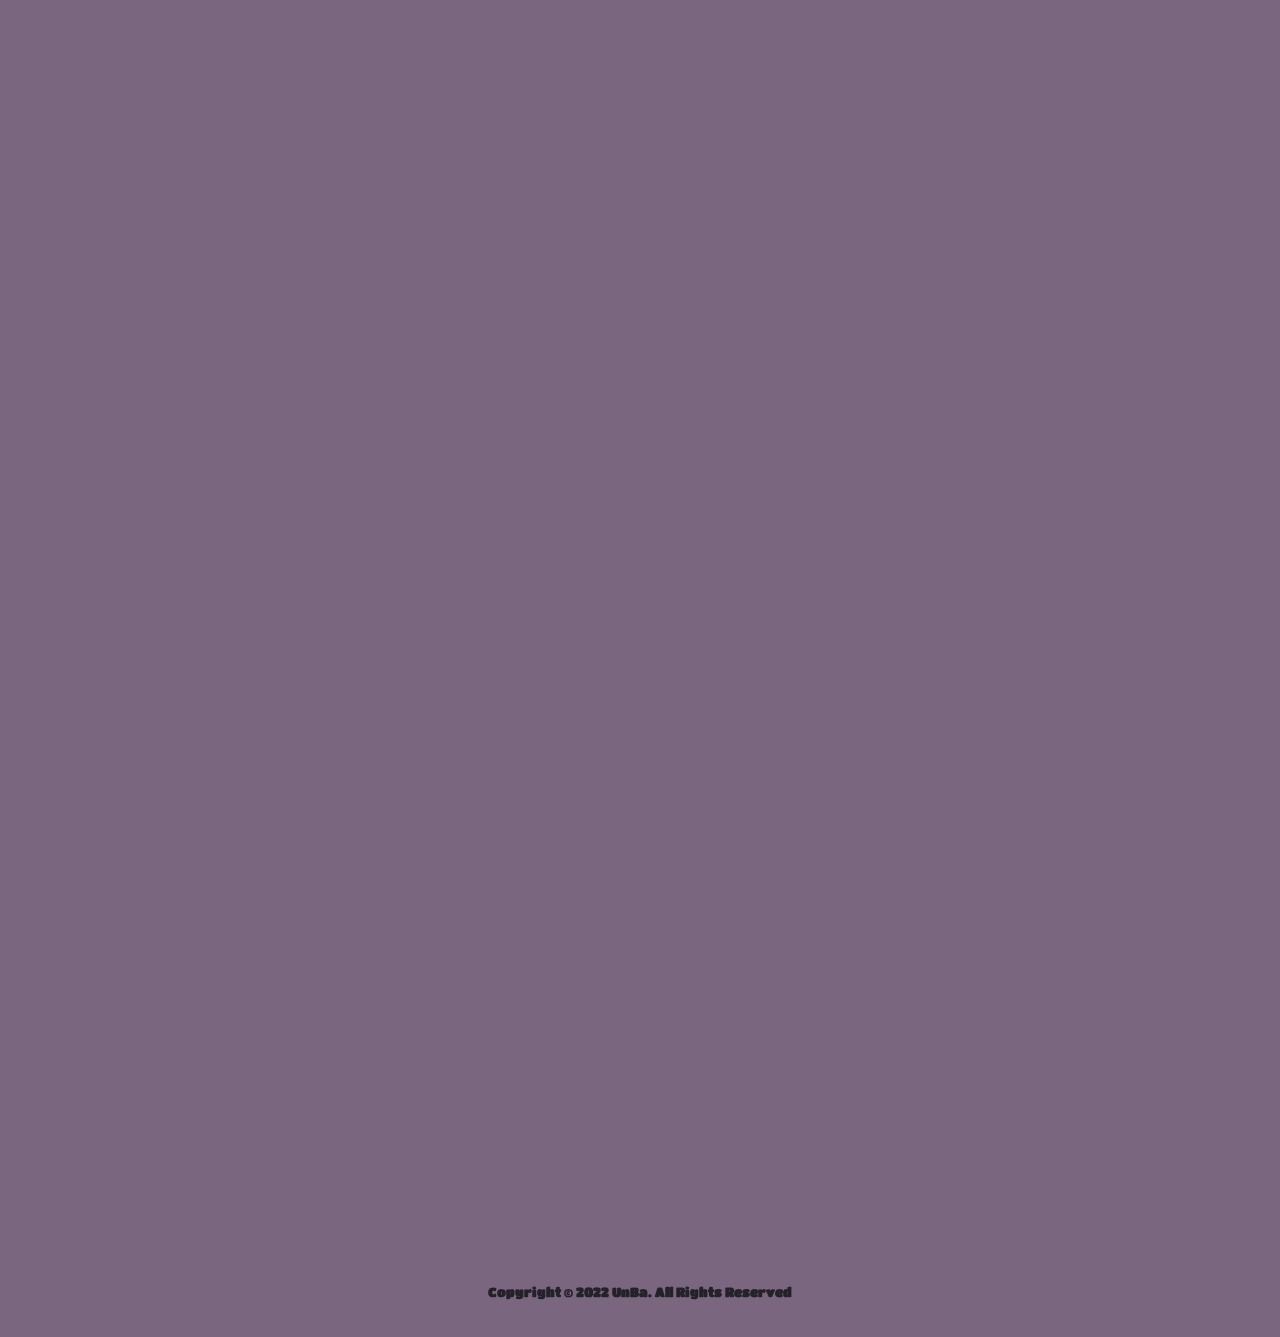
==== commit 7f5845db: "Add files via upload" ====
--- a/mobile.html
+++ b/mobile.html
@@ -14,28 +14,19 @@
 <body class="body unscrollable">
     <header class="intro">
       <div class="opening">
-        <div class="falling-uki">
+        <div class="rising-uki">
           <img class="rise" src="https://ik.imagekit.io/4bkho8jgt/final_HggkbCqEV.png?ik-sdk-version=javascript-1.4.3&updatedAt=1676465368901" >
         </div>
       </div>
-      <div class="minimize-logo"></div>
-      <h1 class="title" >Welcome everyone</h1>
+      <img class="minimize-logo" id="Home"src="https://ik.imagekit.io/4bkho8jgt/new_intro_2_4LM4aLQIB.png?updatedAt=1685713596821">
+      <h1 class="title" >ウェルカム</h1>
       <div class="scroll-down">
         <ion-icon class='scroll-down-icon'name="chevron-down-outline"></ion-icon>
-      </div>
-      <div class="Bubble-container">
-        <div class="bubble-1"></div>
-        <div class="bubble-2"></div>
-        <div class="bubble-3"></div>
-        <div class="bubble-4"></div>
-        <div class="bubble-5"></div>
-        <div class="bubble-6"></div>
       </div>
     </header>
     <main>
       <div class="gallery" >
-        <h1 class="section-name">Gallery</h1>
-        <h1 class="text">Enjoy</h1>
+        <h1 class="section-name">カバーギャラリー</h1>
         <container class="img-container">
           <div class="img-wrapper one hidden">
             <a class="image-link bb1" href="https://www.youtube.com/watch?v=f6a8c-w-c-c&list=PLQnBvheMJRzrJqInvNfTO5baTjST0ryS0&index=22" target="_blank" rel="noopener">
@@ -271,7 +262,11 @@
                         </container>
 
                     </div>
-                
+                    <div class="profile-card-link">
+                      <a href="https://profcard.info/u/Ojt29bIE8HeF1xwg4y6xfCaCUjQ2">
+                        <img class="profile-image"src="https://ik.imagekit.io/4bkho8jgt/logo_SExFzH44G.png?updatedAt=1682306862703" alt="プロフカード">
+                      </a>
+                    </div>
            </div>
         </div>
       </div>
--- a/mobile.css
+++ b/mobile.css
@@ -74,9 +74,8 @@
 place-items: center;
 }
 .opening{
-width: 100vw;
+width: 100dvw;
 height: 100dvh;
-position: relative;
 }
 .surprise{
 width: 30vw;
@@ -103,36 +102,20 @@
 max-width: 100vw;
 }
 .minimize-logo{
-width: 15%;
-border-radius: 50%;
-border: 1px solid var(--bkg-color);
-box-shadow: 0px 8px 70px 10px rgba(159,26,207,0.71);
--webkit-box-shadow: 0px 8px 70px 10px rgba(159,26,207,0.71);
--moz-box-shadow: 0px 8px 70px 10px rgba(159,26,207,0.71);
-background-image: url(https://ik.imagekit.io/4bkho8jgt/icon_popw-O2de.jpg?ik-sdk-version=javascript-1.4.3&updatedAt=1669684716760);
-background-size: cover;
-background-repeat: no-repeat;
-position: absolute;
+position: absolute;
+top:0;
+width: 80%;
+opacity: 0;
 pointer-events: none;
-left: 50%;
-transform: translateX(-50%);
-top:-40px;
-opacity: 0;
-}
-.minimize-logo::after{
-content: "";
-padding-bottom: 100%;
-display: block;
 }
 .title {
 text-align: center;
-font-size:6vw;
+font-size:10vw;
 letter-spacing: 5px;
 color: var(--text-color);
 overflow: hidden;
 font-family: 'Titan One', cursive;
 position: relative;
-bottom: 12rem;
 opacity: 0;
 }
 .scroll-down{
@@ -160,7 +143,7 @@
 opacity: 0;
 transition: 0.8s ease-in-out;
 }
-.gallery h1{
+.section-name{
 position: relative;
 top:-6vh;
 opacity: 0;
@@ -298,64 +281,6 @@
 .img-wrapper.special{
 box-shadow: 0 0 200px 100px var(--primary-color);
 }
-/*Bubbles*/
-div[class^=bubble-] {
-height: 1px;
-width: 1px;
-position: absolute;
-background-color: rgba(0, 141, 210, 0.3);
-border-radius: 50%;
-transform: translateX(-100%);
-}
-div[class^=bubble-]:after {
-content: "";
-position: absolute;
-height: 85%;
-width: 85%;
-border-top: 3px solid rgba(255, 255, 255, 0.82);
-border-bottom: 1.5px solid rgba(255, 255, 255, 0.63);
-border-radius: 50%;
-left: 50%;
-top: 50%;
-transform: translate3d(-50%, -50%, 0) rotateZ(-45deg);
-}
-.bubble-1 {
-bottom: -50%;
-left: 12%;
--webkit-animation: bubble-movement 6.5s ease-in -0.25s;
-animation: bubble-movement 6.5s ease-in -0.25s;
-}
-.bubble-2 {
-bottom: -50%;
-left: 52%;
--webkit-animation: bubble-movement 6.5s ease-in -1.6s;
-animation: bubble-movement 6.5s ease-in -1.6s;
-}
-.bubble-3 {
-bottom: -50%;
-left: 78%;
--webkit-animation: bubble-movement 6.5s ease-in -2.6s;
-animation: bubble-movement 6.5s ease-in -2.6s;
-}
-.bubble-4 {
-bottom: -50%;
-left: 15%;
--webkit-animation: bubble-movement 6.5s ease-in -2.28s;
-animation: bubble-movement 6.5s ease-in -2.28s;
-}
-.bubble-5 {
-bottom: -50%;
-left: 19%;
--webkit-animation: bubble-movement 6.5s ease-in -1.54s;
-animation: bubble-movement 6.5s ease-in -1.54s;
-}
-.bubble-6 {
-bottom: -50%;
-left: 33%;
--webkit-animation: bubble-movement 6.5s ease-in -0.96s;
-animation: bubble-movement 6.5s ease-in -0.96s;
-}
-
 /*Twitter*/
 .twitter{
 margin-top: 30vh;
@@ -526,7 +451,7 @@
 left: 0%;
 border-radius: 50%;
 border: 2px solid var(--bkg-color);
-background-image: url("https://ik.imagekit.io/4bkho8jgt/icon_8DwqkXqds.png?ik-sdk-version=javascript-1.4.3&updatedAt=1667555877177");
+background-image: url("https://ik.imagekit.io/4bkho8jgt/icon_popw-O2de.jpg?updatedAt=1669684716760");
 background-size: cover;
 cursor: pointer;
 }
@@ -752,7 +677,15 @@
 .info-section-1{
     margin-bottom: 5vh;
 }
-
+.profile-card-link{
+    position: absolute;
+    right:0;
+    top: 0;
+ }
+ .profile-image{
+     width: 10vw;
+     height: 10vw;
+ }
 /*Animations*/
 @keyframes move {
 0% { transform: rotate(0deg)}
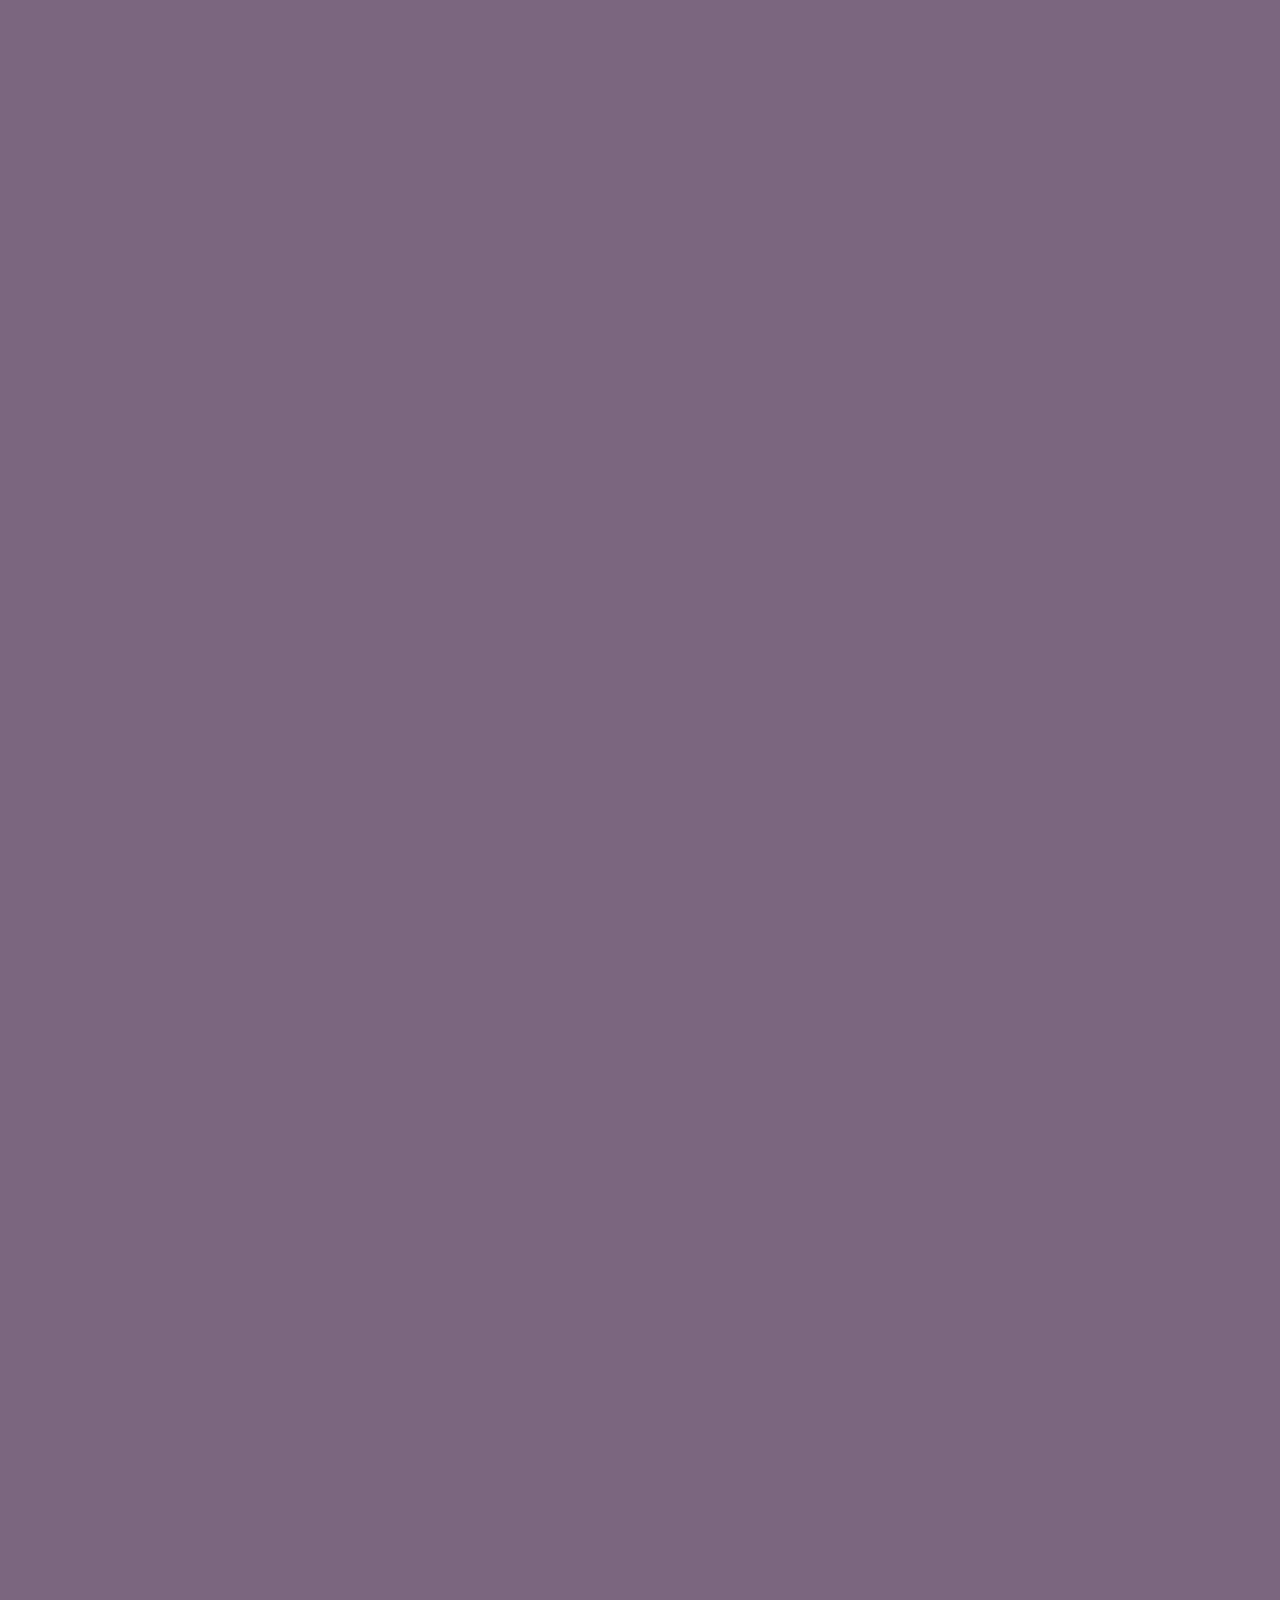
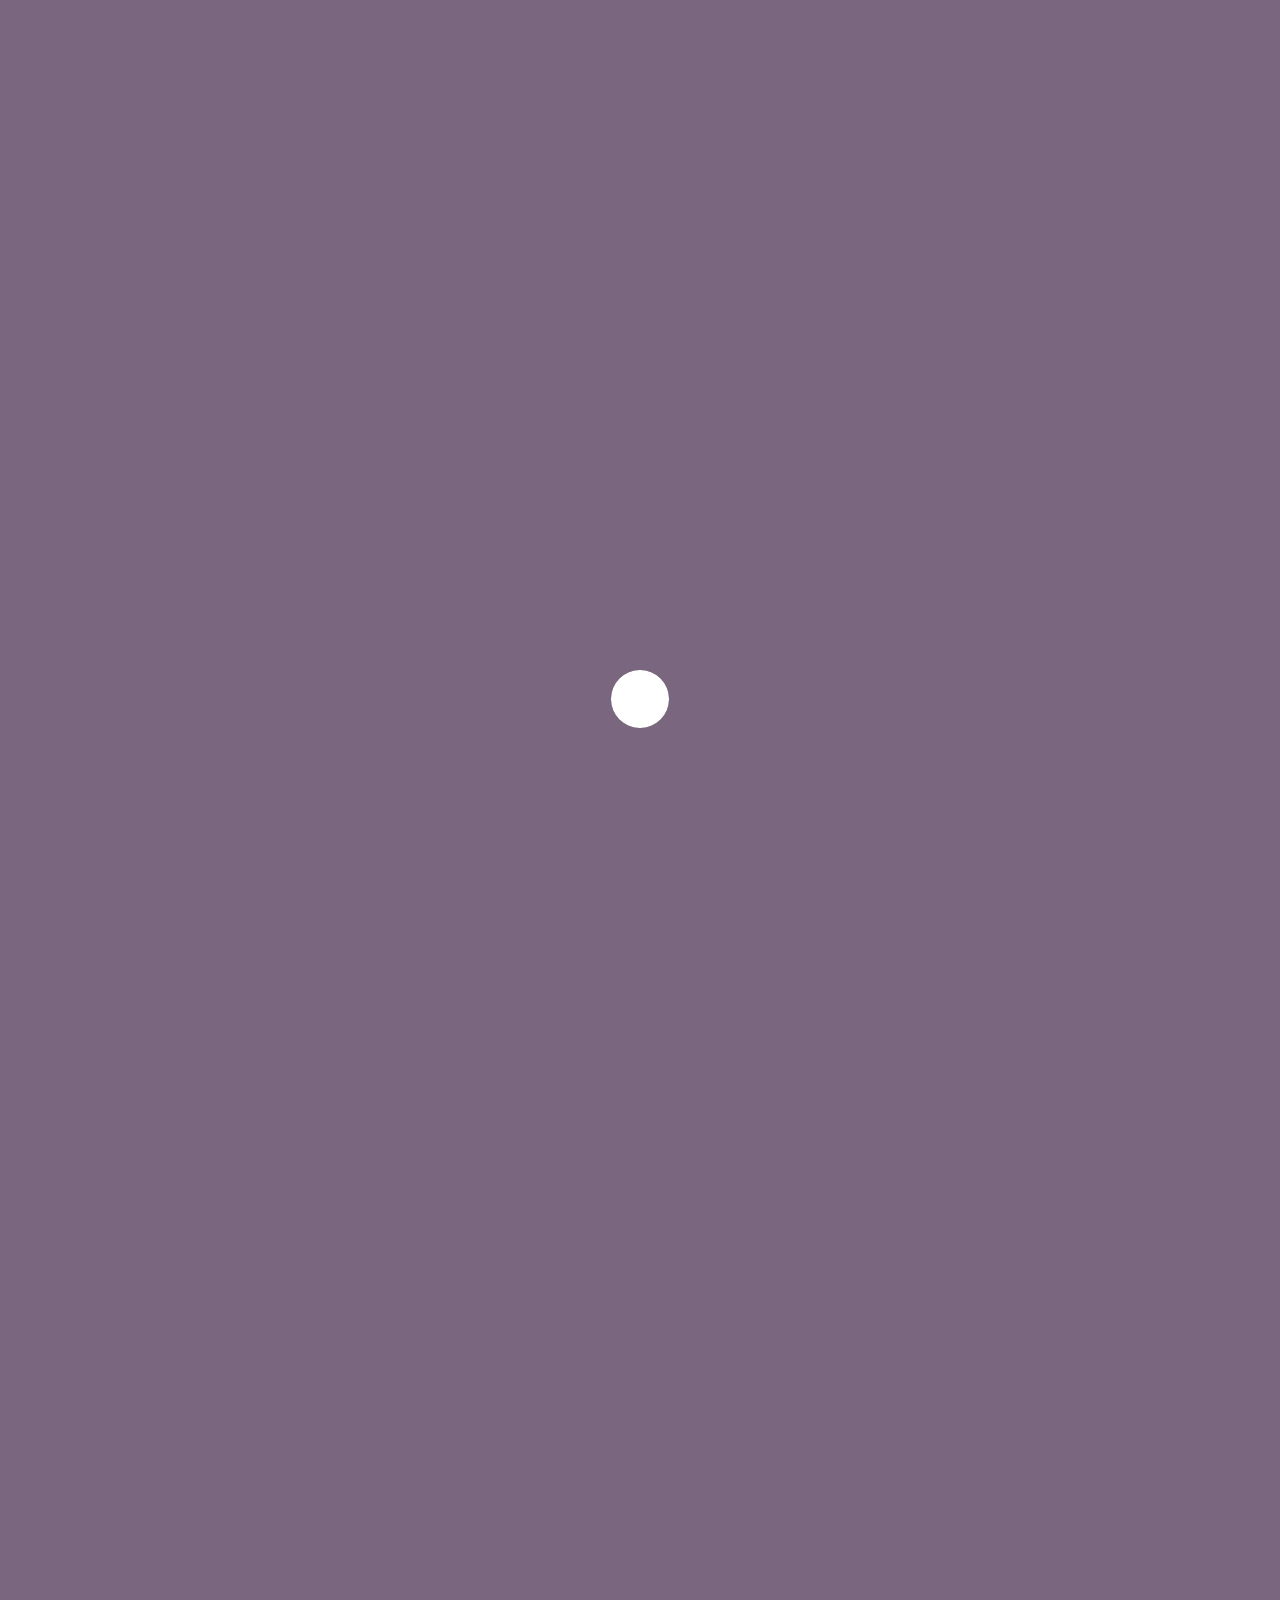
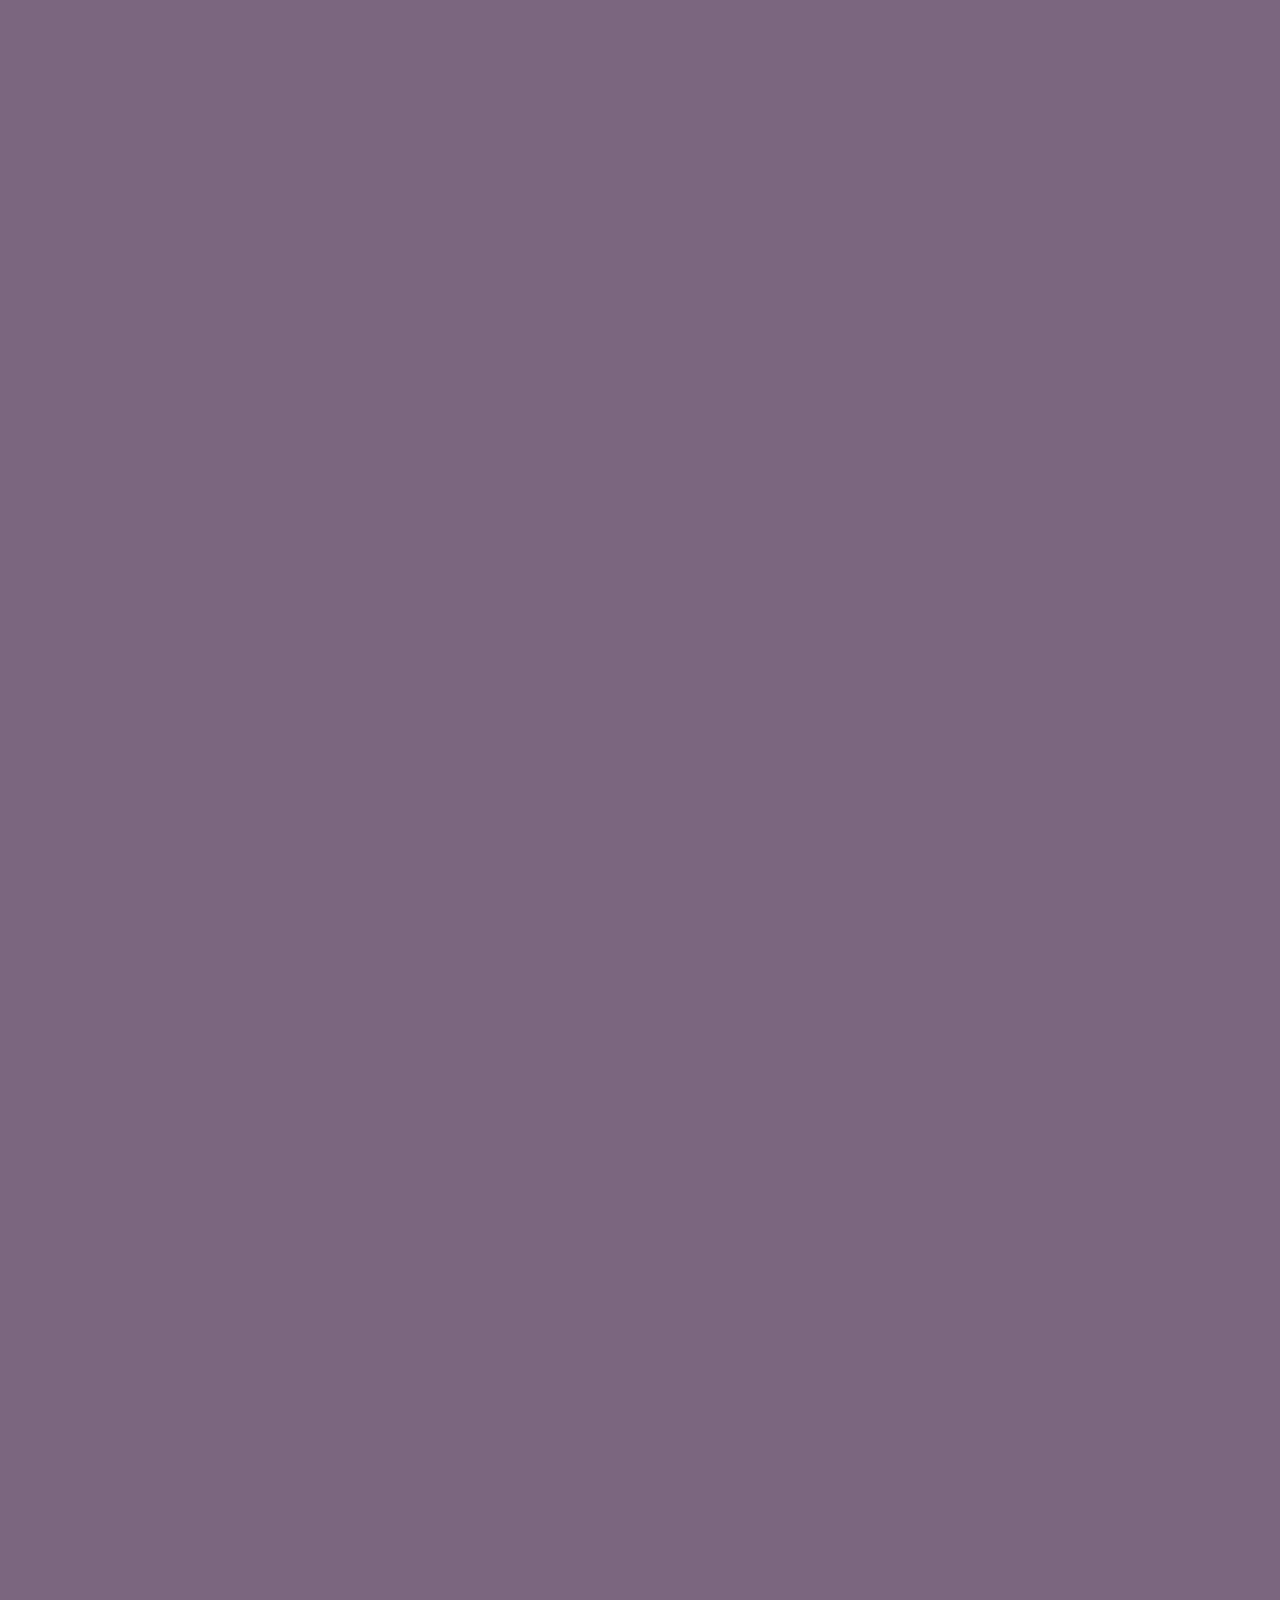
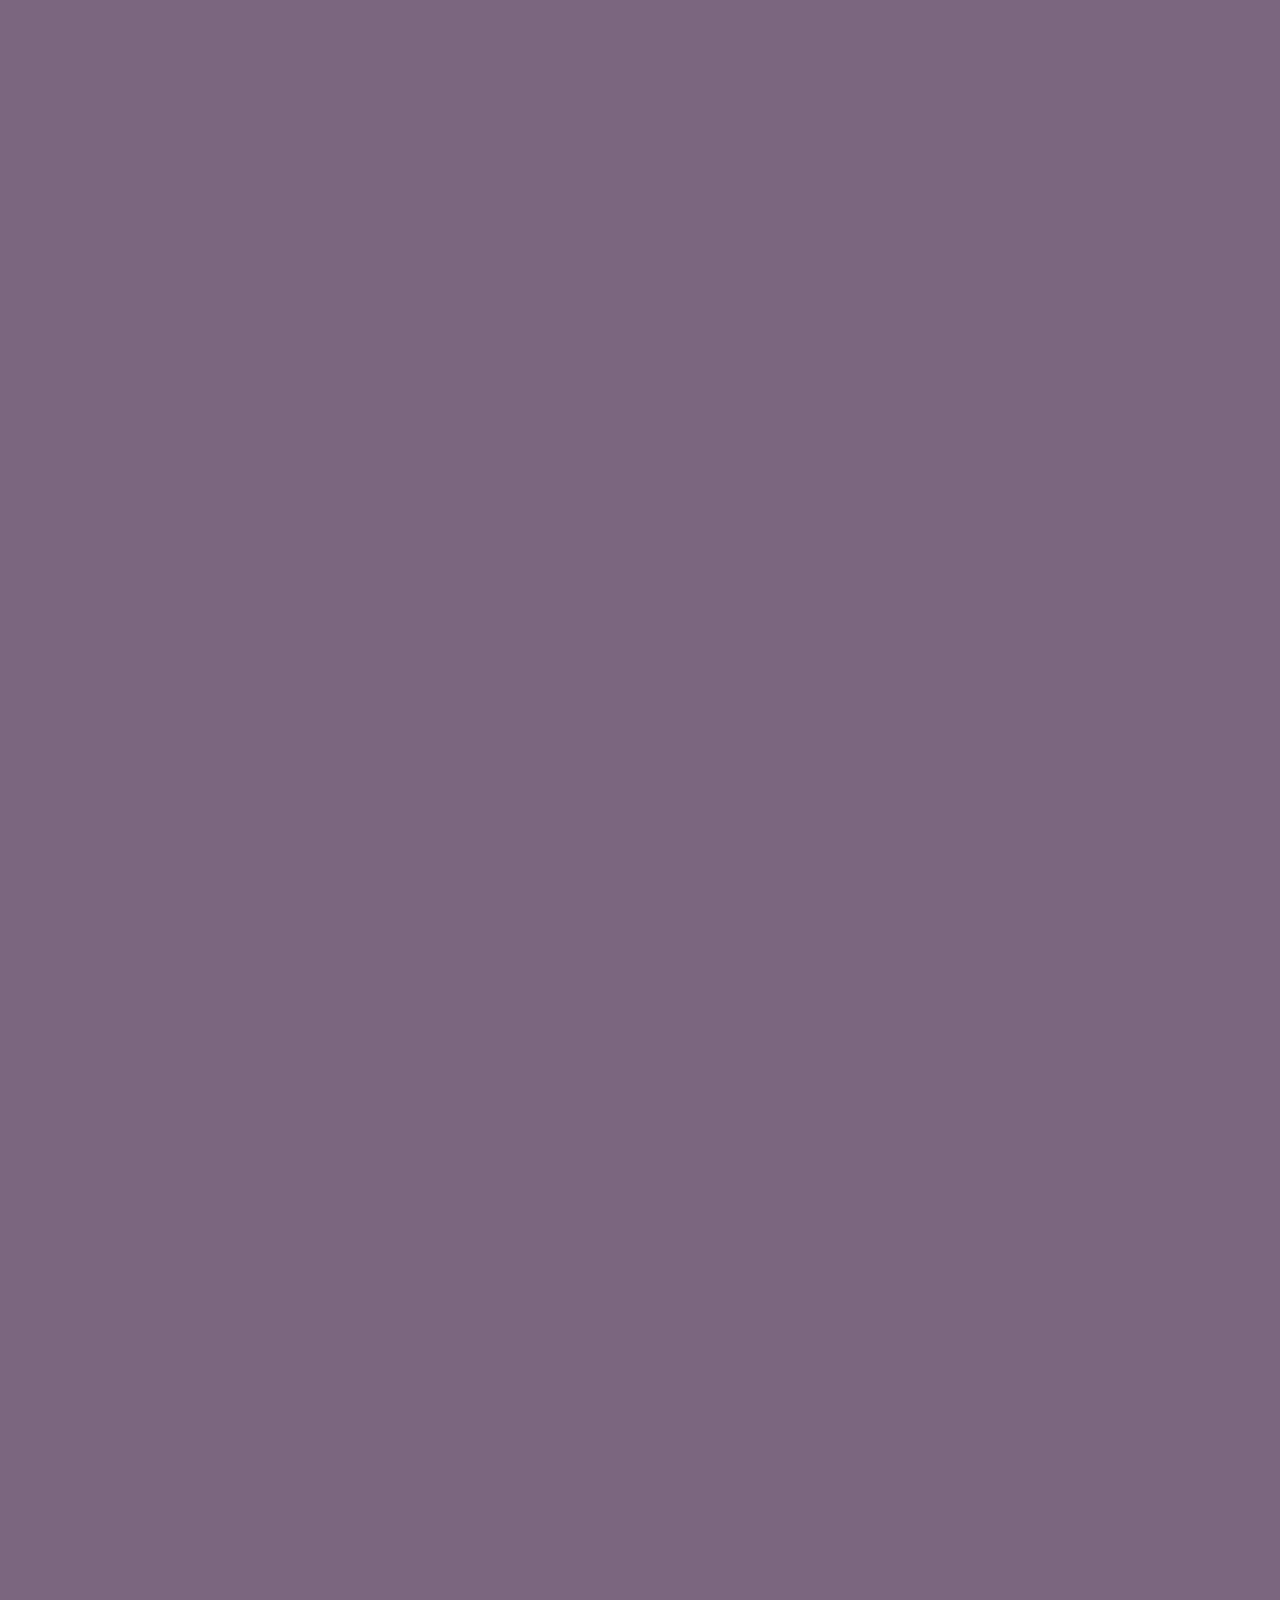
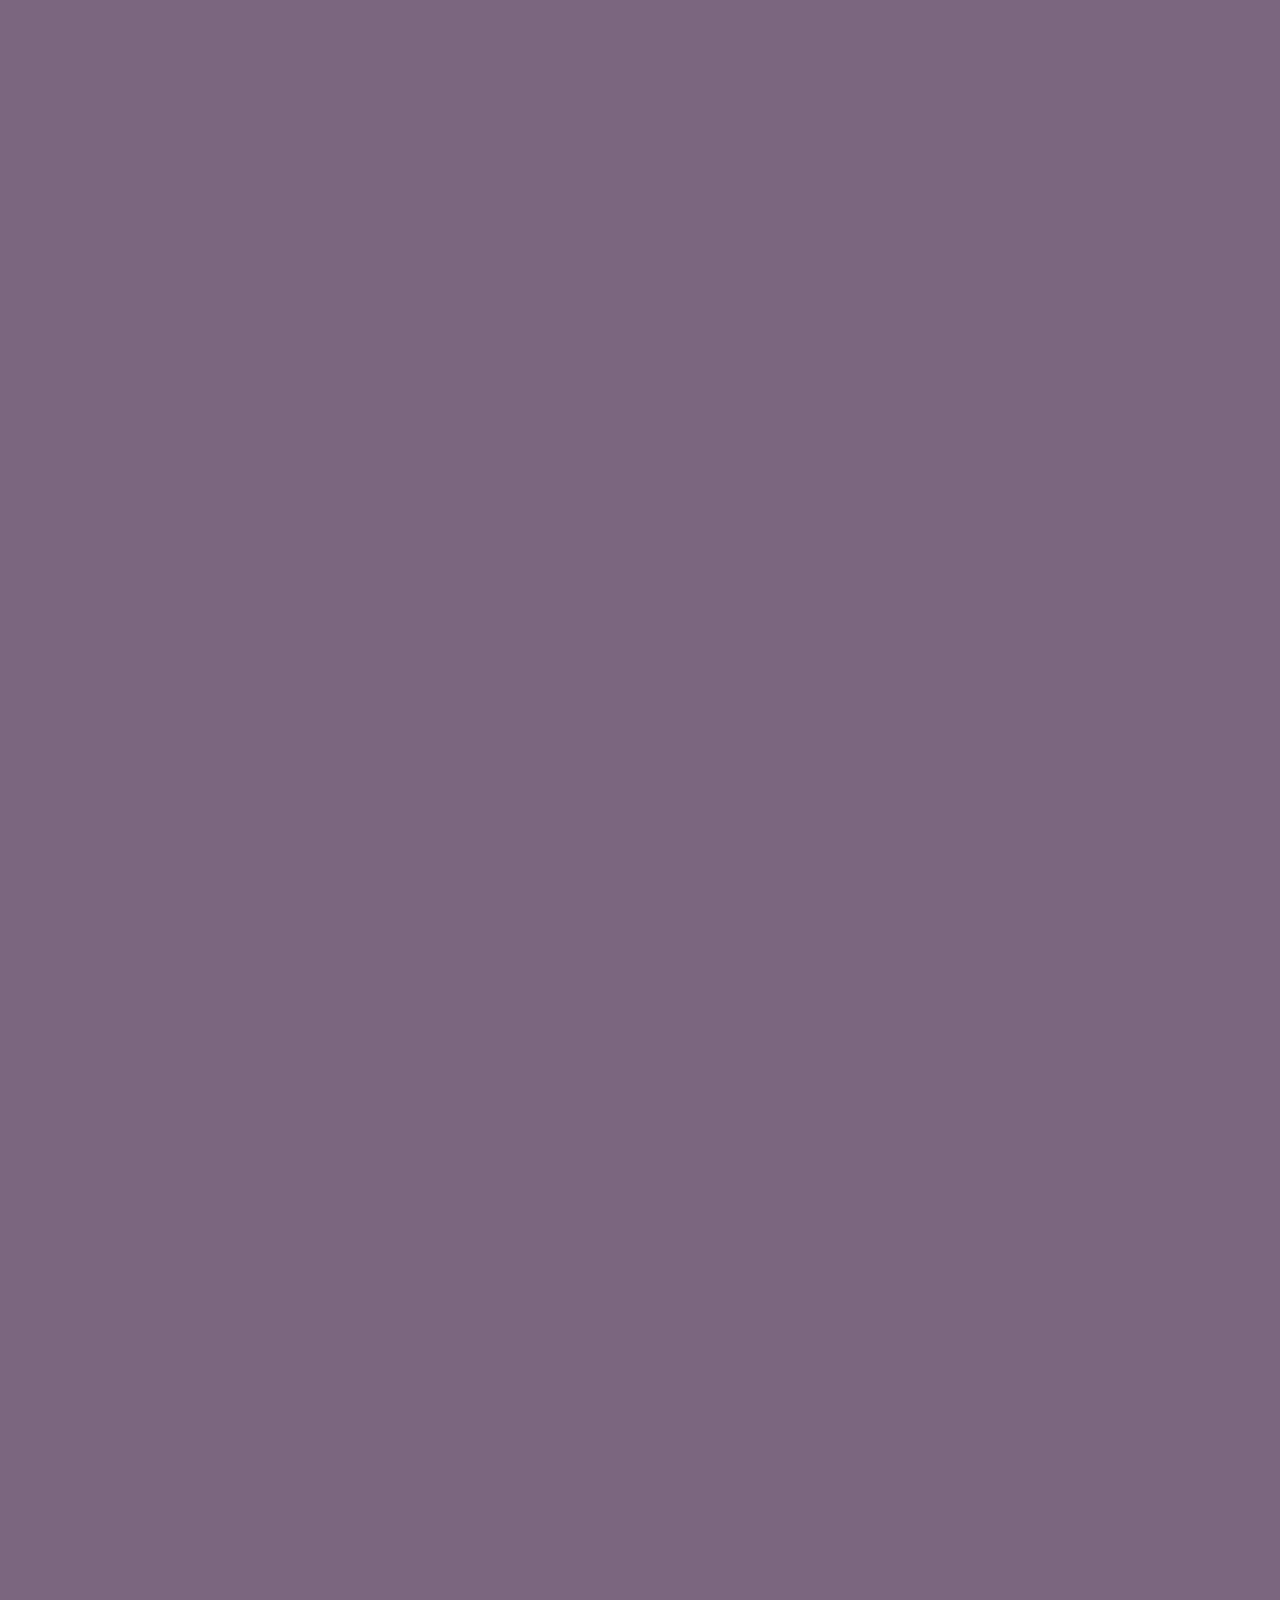
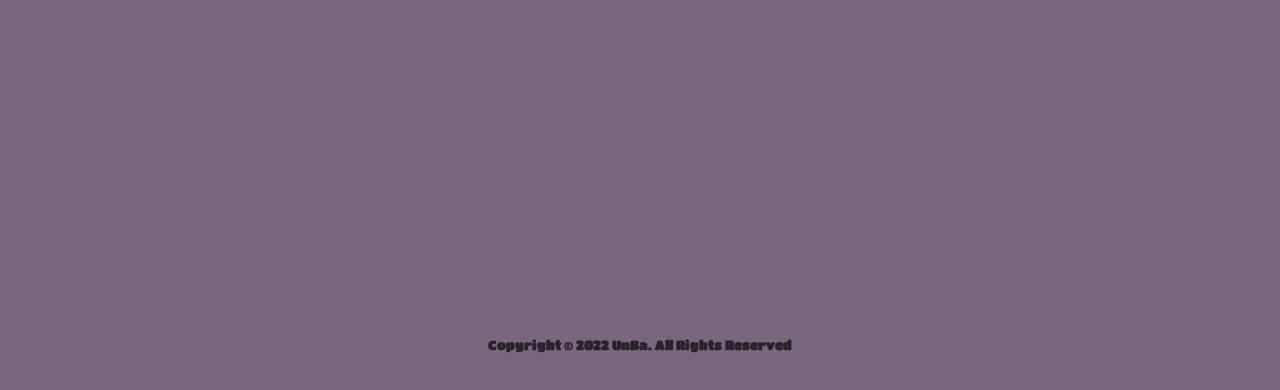
==== commit ae00f954: "Add files via upload" ====
--- a/mobile.html
+++ b/mobile.html
@@ -1,160 +1,356 @@
 <!DOCTYPE html>
 <html lang="en">
-<head>
-    <meta charset="UTF-8">
-    <meta http-equiv="X-UA-Compatible" content="IE=edge">
-    <meta name="viewport" content="width=device-width, initial-scale=1.0">
-    <link rel="shortcut icon" type="x-icon" href="https://ik.imagekit.io/4bkho8jgt/icon_Wnj2rs8td.png?ik-sdk-version=javascript-1.4.3&updatedAt=1669892399037">
+  <head>
+    <meta charset="UTF-8" />
+    <meta http-equiv="X-UA-Compatible" content="IE=edge" />
+    <meta name="viewport" content="width=device-width, initial-scale=1.0" />
+    <link
+      rel="shortcut icon"
+      type="x-icon"
+      href="https://ik.imagekit.io/4bkho8jgt/icon_Wnj2rs8td.png?ik-sdk-version=javascript-1.4.3&updatedAt=1669892399037"
+    />
     <title>寿海 浮ファンウェブ</title>
     <link rel="stylesheet" href="mobile.css" />
     <style>
-      @import url('https://fonts.googleapis.com/css2?family=Titan+One&family=Ubuntu&family=Yuji+Boku&display=swap');
-      </style>
-</head>
-<body class="body unscrollable">
+      @import url("https://fonts.googleapis.com/css2?family=Titan+One&family=Ubuntu&family=Yuji+Boku&display=swap");
+    </style>
+  </head>
+  <body class="body unscrollable">
     <header class="intro">
       <div class="opening">
         <div class="rising-uki">
-          <img class="rise" src="https://ik.imagekit.io/4bkho8jgt/final_HggkbCqEV.png?ik-sdk-version=javascript-1.4.3&updatedAt=1676465368901" >
+          <img
+            class="rise"
+            src="https://ik.imagekit.io/4bkho8jgt/final_HggkbCqEV.png?ik-sdk-version=javascript-1.4.3&updatedAt=1676465368901"
+          />
         </div>
       </div>
-      <img class="minimize-logo" id="Home"src="https://ik.imagekit.io/4bkho8jgt/new_intro_2_4LM4aLQIB.png?updatedAt=1685713596821">
-      <h1 class="title" >ウェルカム</h1>
+      <img
+        class="minimize-logo"
+        id="Home"
+        src="https://ik.imagekit.io/4bkho8jgt/new_intro_2_4LM4aLQIB.png?updatedAt=1685713596821"
+      />
+      <h1 class="title">ウェルカム</h1>
       <div class="scroll-down">
-        <ion-icon class='scroll-down-icon'name="chevron-down-outline"></ion-icon>
+        <ion-icon
+          class="scroll-down-icon"
+          name="chevron-down-outline"
+        ></ion-icon>
       </div>
     </header>
     <main>
-      <div class="gallery" >
+      <div class="gallery">
         <h1 class="section-name">カバーギャラリー</h1>
         <container class="img-container">
           <div class="img-wrapper one hidden">
-            <a class="image-link bb1" href="https://www.youtube.com/watch?v=f6a8c-w-c-c&list=PLQnBvheMJRzrJqInvNfTO5baTjST0ryS0&index=22" target="_blank" rel="noopener">
-              <img class="horizontalImg" src="https://ik.imagekit.io/4bkho8jgt/1_SIlegfOBe.jpg?ik-sdk-version=javascript-1.4.3&updatedAt=1666837903035" alt="">
-             </a>
+            <a
+              class="image-link bb1"
+              href="https://www.youtube.com/watch?v=f6a8c-w-c-c&list=PLQnBvheMJRzrJqInvNfTO5baTjST0ryS0&index=22"
+              target="_blank"
+              rel="noopener"
+            >
+              <img
+                class="horizontalImg"
+                src="https://ik.imagekit.io/4bkho8jgt/1_SIlegfOBe.jpg?ik-sdk-version=javascript-1.4.3&updatedAt=1666837903035"
+                alt=""
+              />
+            </a>
           </div>
           <div class="img-wrapper two hidden">
-            <a class="image-link bb2" href="https://www.youtube.com/watch?v=eOHXZlZ_Ax8&list=PLQnBvheMJRzrJqInvNfTO5baTjST0ryS0&index=11" target="_blank" rel="noopener">
-              <img class="horizontalImg" src="https://ik.imagekit.io/4bkho8jgt/2_HGolETi29.jpg?ik-sdk-version=javascript-1.4.3&updatedAt=1666837902443" alt="">
+            <a
+              class="image-link bb2"
+              href="https://www.youtube.com/watch?v=eOHXZlZ_Ax8&list=PLQnBvheMJRzrJqInvNfTO5baTjST0ryS0&index=11"
+              target="_blank"
+              rel="noopener"
+            >
+              <img
+                class="horizontalImg"
+                src="https://ik.imagekit.io/4bkho8jgt/2_HGolETi29.jpg?ik-sdk-version=javascript-1.4.3&updatedAt=1666837902443"
+                alt=""
+              />
             </a>
           </div>
           <div class="img-wrapper six hidden">
-            <a class="image-link bb3" href="https://www.youtube.com/watch?v=DQa92PkzEFA&list=PLQnBvheMJRzrJqInvNfTO5baTjST0ryS0&index=30" target="_blank" rel="noopener">
-              <img class="horizontalImg" src="https://ik.imagekit.io/4bkho8jgt/3_QgISd1V2j.jpg?ik-sdk-version=javascript-1.4.3&updatedAt=1666837902325" alt="">
+            <a
+              class="image-link bb3"
+              href="https://www.youtube.com/watch?v=DQa92PkzEFA&list=PLQnBvheMJRzrJqInvNfTO5baTjST0ryS0&index=30"
+              target="_blank"
+              rel="noopener"
+            >
+              <img
+                class="horizontalImg"
+                src="https://ik.imagekit.io/4bkho8jgt/3_QgISd1V2j.jpg?ik-sdk-version=javascript-1.4.3&updatedAt=1666837902325"
+                alt=""
+              />
             </a>
           </div>
           <div class="img-wrapper four hidden">
-            <a class="image-link bb4" href="https://www.youtube.com/watch?v=WXQKSXeHgUc&list=PLQnBvheMJRzrJqInvNfTO5baTjST0ryS0&index=6" target="_blank" rel="noopener">
-              <img class="horizontalImg" src="https://ik.imagekit.io/4bkho8jgt/4_yGO-LYlt17.jpg?ik-sdk-version=javascript-1.4.3&updatedAt=1666837902520" alt="">
+            <a
+              class="image-link bb4"
+              href="https://www.youtube.com/watch?v=WXQKSXeHgUc&list=PLQnBvheMJRzrJqInvNfTO5baTjST0ryS0&index=6"
+              target="_blank"
+              rel="noopener"
+            >
+              <img
+                class="horizontalImg"
+                src="https://ik.imagekit.io/4bkho8jgt/4_yGO-LYlt17.jpg?ik-sdk-version=javascript-1.4.3&updatedAt=1666837902520"
+                alt=""
+              />
             </a>
           </div>
           <div class="img-wrapper three hidden">
-            <a class="image-link bb5" href="https://www.youtube.com/watch?v=9M2TTyyB18o&list=PLQnBvheMJRzrJqInvNfTO5baTjST0ryS0&index=17" target="_blank" rel="noopener">
-              <img class="horizontalImg" src="https://ik.imagekit.io/4bkho8jgt/5_ivF2l0TVV4.jpg?ik-sdk-version=javascript-1.4.3&updatedAt=1666837902584" alt="">
+            <a
+              class="image-link bb5"
+              href="https://www.youtube.com/watch?v=9M2TTyyB18o&list=PLQnBvheMJRzrJqInvNfTO5baTjST0ryS0&index=17"
+              target="_blank"
+              rel="noopener"
+            >
+              <img
+                class="horizontalImg"
+                src="https://ik.imagekit.io/4bkho8jgt/5_ivF2l0TVV4.jpg?ik-sdk-version=javascript-1.4.3&updatedAt=1666837902584"
+                alt=""
+              />
             </a>
           </div>
           <div class="img-wrapper six return hidden">
-            <a class="image-link bb6" href="https://www.youtube.com/watch?v=4whjkjqnhlA&list=PLQnBvheMJRzrJqInvNfTO5baTjST0ryS0&index=12" target="_blank" rel="noopener">
-              <img class="horizontalImg" src="https://ik.imagekit.io/4bkho8jgt/6_Y0h5tY2wZ.jpg?ik-sdk-version=javascript-1.4.3&updatedAt=1666837902668" alt="">
+            <a
+              class="image-link bb6"
+              href="https://www.youtube.com/watch?v=4whjkjqnhlA&list=PLQnBvheMJRzrJqInvNfTO5baTjST0ryS0&index=12"
+              target="_blank"
+              rel="noopener"
+            >
+              <img
+                class="horizontalImg"
+                src="https://ik.imagekit.io/4bkho8jgt/6_Y0h5tY2wZ.jpg?ik-sdk-version=javascript-1.4.3&updatedAt=1666837902668"
+                alt=""
+              />
             </a>
           </div>
           <div class="img-wrapper two middle hidden">
-            <a class="image-link bb7" href="https://www.youtube.com/watch?v=Oxj2VnXDGyQ&list=PLQnBvheMJRzrJqInvNfTO5baTjST0ryS0&index=31" target="_blank" rel="noopener">
-              <img class="horizontalImg" src="https://ik.imagekit.io/4bkho8jgt/7_I_qCCq5Ikv.jpg?ik-sdk-version=javascript-1.4.3&updatedAt=1666837902658" alt="">
+            <a
+              class="image-link bb7"
+              href="https://www.youtube.com/watch?v=Oxj2VnXDGyQ&list=PLQnBvheMJRzrJqInvNfTO5baTjST0ryS0&index=31"
+              target="_blank"
+              rel="noopener"
+            >
+              <img
+                class="horizontalImg"
+                src="https://ik.imagekit.io/4bkho8jgt/7_I_qCCq5Ikv.jpg?ik-sdk-version=javascript-1.4.3&updatedAt=1666837902658"
+                alt=""
+              />
             </a>
           </div>
           <div class="img-wrapper five hidden">
-            <a class="image-link bb8" href="https://www.youtube.com/watch?v=Tgd5QHRIsgg&list=PLQnBvheMJRzrJqInvNfTO5baTjST0ryS0&index=3" target="_blank" rel="noopener">
-              <img class="horizontalImg" src="https://ik.imagekit.io/4bkho8jgt/8_LxuVl59sLH.jpg?ik-sdk-version=javascript-1.4.3&updatedAt=1666837902299" alt="">
+            <a
+              class="image-link bb8"
+              href="https://www.youtube.com/watch?v=Tgd5QHRIsgg&list=PLQnBvheMJRzrJqInvNfTO5baTjST0ryS0&index=3"
+              target="_blank"
+              rel="noopener"
+            >
+              <img
+                class="horizontalImg"
+                src="https://ik.imagekit.io/4bkho8jgt/8_LxuVl59sLH.jpg?ik-sdk-version=javascript-1.4.3&updatedAt=1666837902299"
+                alt=""
+              />
             </a>
           </div>
           <div class="img-wrapper one hidden">
-            <a class="image-link bb9" href="https://www.youtube.com/watch?v=xiA6welwvwE&list=PLQnBvheMJRzrJqInvNfTO5baTjST0ryS0&index=20" target="_blank" rel="noopener">
-              <img class="horizontalImg" src="https://ik.imagekit.io/4bkho8jgt/9_Lw0Vy1Wu9.jpg?ik-sdk-version=javascript-1.4.3&updatedAt=1666837902270" alt="">
+            <a
+              class="image-link bb9"
+              href="https://www.youtube.com/watch?v=xiA6welwvwE&list=PLQnBvheMJRzrJqInvNfTO5baTjST0ryS0&index=20"
+              target="_blank"
+              rel="noopener"
+            >
+              <img
+                class="horizontalImg"
+                src="https://ik.imagekit.io/4bkho8jgt/9_Lw0Vy1Wu9.jpg?ik-sdk-version=javascript-1.4.3&updatedAt=1666837902270"
+                alt=""
+              />
             </a>
           </div>
           <div class="img-wrapper two hidden">
-            <a class="image-link bb10" href="https://www.youtube.com/watch?v=zeqxEF0SQKU&list=PLQnBvheMJRzqnIrh_oqaj9ZqrGYNMRpEA&index=8" target="_blank" rel="noopener">
-              <img class="horizontalImg" src="https://ik.imagekit.io/4bkho8jgt/10_N0wT8lHKSx.jpg?ik-sdk-version=javascript-1.4.3&updatedAt=1666837902353" alt="">
+            <a
+              class="image-link bb10"
+              href="https://www.youtube.com/watch?v=zeqxEF0SQKU&list=PLQnBvheMJRzqnIrh_oqaj9ZqrGYNMRpEA&index=8"
+              target="_blank"
+              rel="noopener"
+            >
+              <img
+                class="horizontalImg"
+                src="https://ik.imagekit.io/4bkho8jgt/10_N0wT8lHKSx.jpg?ik-sdk-version=javascript-1.4.3&updatedAt=1666837902353"
+                alt=""
+              />
             </a>
           </div>
           <div class="img-wrapper three hidden">
-            <a class="image-link bb11" href="https://www.youtube.com/watch?v=9sr_tk0LFhs&list=PLQnBvheMJRzqnIrh_oqaj9ZqrGYNMRpEA&index=3" target="_blank" rel="noopener">
-              <img class="horizontalImg" src="https://ik.imagekit.io/4bkho8jgt/11_YFktlqRE6.jpg?ik-sdk-version=javascript-1.4.3&updatedAt=1666837905849" alt="">
+            <a
+              class="image-link bb11"
+              href="https://www.youtube.com/watch?v=9sr_tk0LFhs&list=PLQnBvheMJRzqnIrh_oqaj9ZqrGYNMRpEA&index=3"
+              target="_blank"
+              rel="noopener"
+            >
+              <img
+                class="horizontalImg"
+                src="https://ik.imagekit.io/4bkho8jgt/11_YFktlqRE6.jpg?ik-sdk-version=javascript-1.4.3&updatedAt=1666837905849"
+                alt=""
+              />
             </a>
           </div>
           <div class="img-wrapper six hidden">
-            <a class="image-link bb12" href="https://www.youtube.com/watch?v=-PIy4X2XVng&list=PLQnBvheMJRzqnIrh_oqaj9ZqrGYNMRpEA&index=7" target="_blank" rel="noopener">
-              <img class="horizontalImg" src="https://ik.imagekit.io/4bkho8jgt/12_MFZfdBLtw.jpg?ik-sdk-version=javascript-1.4.3&updatedAt=1666837905294" alt="">
+            <a
+              class="image-link bb12"
+              href="https://www.youtube.com/watch?v=-PIy4X2XVng&list=PLQnBvheMJRzqnIrh_oqaj9ZqrGYNMRpEA&index=7"
+              target="_blank"
+              rel="noopener"
+            >
+              <img
+                class="horizontalImg"
+                src="https://ik.imagekit.io/4bkho8jgt/12_MFZfdBLtw.jpg?ik-sdk-version=javascript-1.4.3&updatedAt=1666837905294"
+                alt=""
+              />
             </a>
           </div>
           <div class="img-wrapper four hidden">
-            <a class="image-link bb13" href="https://www.youtube.com/watch?v=v0bm0kHhyHg&list=PLQnBvheMJRzqnIrh_oqaj9ZqrGYNMRpEA&index=10" target="_blank" rel="noopener">
-              <img class="horizontalImg" src="https://ik.imagekit.io/4bkho8jgt/13_fj-Q1true.jpg?ik-sdk-version=javascript-1.4.3&updatedAt=1666837905717" alt="">
+            <a
+              class="image-link bb13"
+              href="https://www.youtube.com/watch?v=v0bm0kHhyHg&list=PLQnBvheMJRzqnIrh_oqaj9ZqrGYNMRpEA&index=10"
+              target="_blank"
+              rel="noopener"
+            >
+              <img
+                class="horizontalImg"
+                src="https://ik.imagekit.io/4bkho8jgt/13_fj-Q1true.jpg?ik-sdk-version=javascript-1.4.3&updatedAt=1666837905717"
+                alt=""
+              />
             </a>
           </div>
           <div class="img-wrapper five hidden">
-            <a class="image-link bb14" href="https://www.youtube.com/watch?v=4ijN-_UAwa8" target="_blank" rel="noopener">
-              <img class="horizontalImg" src="https://ik.imagekit.io/4bkho8jgt/4ijN-_UAwa8-HD_yqWJAhM4C.jpg?ik-sdk-version=javascript-1.4.3&updatedAt=1676301754798" alt="">
+            <a
+              class="image-link bb14"
+              href="https://www.youtube.com/watch?v=4ijN-_UAwa8"
+              target="_blank"
+              rel="noopener"
+            >
+              <img
+                class="horizontalImg"
+                src="https://ik.imagekit.io/4bkho8jgt/4ijN-_UAwa8-HD_yqWJAhM4C.jpg?ik-sdk-version=javascript-1.4.3&updatedAt=1676301754798"
+                alt=""
+              />
+            </a>
+          </div>
+          <div class="img-wrapper one hidden">
+            <a
+              class="image-link bb15"
+              href="https://www.youtube.com/watch?v=tHgkRrGCSSc"
+              target="_blank"
+              rel="noopener"
+            >
+              <img
+                class="horizontalImg"
+                src="https://ik.imagekit.io/4bkho8jgt/maxresdefault_OIPWozQin.jpg?updatedAt=1689780940221"
+                alt=""
+              />
             </a>
           </div>
           <div class="img-wrapper special hidden">
-            <a class="image-link" href="https://www.youtube.com/watch?v=eo7pjoWZbD0" target="_blank" rel="noopener">
-              <img class="horizontalImg" src="https://ik.imagekit.io/4bkho8jgt/Happy_birthday1.jpg?updatedAt=1666838066472" alt="">
+            <a
+              class="image-link"
+              href="https://www.youtube.com/watch?v=eo7pjoWZbD0"
+              target="_blank"
+              rel="noopener"
+            >
+              <img
+                class="horizontalImg"
+                src="https://ik.imagekit.io/4bkho8jgt/Happy_birthday1.jpg?updatedAt=1666838066472"
+                alt=""
+              />
             </a>
           </div>
         </container>
       </div>
-      <div class="twitter " >
-          <div class="icon-button">
-              <span class="Tbackground-collor"></span>
-              <ion-icon name="logo-twitter" class="Icon"></ion-icon>
-          </div>
-          <div class="twittercard expand hidden">
+      <div class="twitter">
+        <div class="icon-button">
+          <span class="Tbackground-collor"></span>
+          <ion-icon name="logo-twitter" class="Icon"></ion-icon>
+        </div>
+        <div class="twittercard expand hidden">
           <div class="twitter-content">
-              <div class="twitter-navigation">
-                <div class="twitter-arrow_back"></div>
+            <div class="twitter-navigation">
+              <div class="twitter-arrow_back"></div>
+              <div class="twitter-header">🧼寿海 浮🧼</div>
+              <div class="twitter-subtext">*** 件のツイート</div>
+            </div>
+            <img
+              class="twitter-wallpaper-one"
+              src="https://ik.imagekit.io/4bkho8jgt/1500x500_tJrUaKfUJ.jfif?ik-sdk-version=javascript-1.4.3&updatedAt=1669952757064"
+            />
+            <div class="twitter-bio">
+              <div class="twitter-pre-bio">
+                <div class="twitter-pfp"></div>
+
+                <div class="twitter-btn">
+                  <a
+                    class="twitter-a"
+                    href="https://twitter.com/pu__kapuka"
+                    target="_blank"
+                    >ツイッターリンク</a
+                  >
+                </div>
+              </div>
+              <div>
                 <div class="twitter-header">🧼寿海 浮🧼</div>
-                <div class="twitter-subtext">*** 件のツイート</div>
-              </div>
-              <img class="twitter-wallpaper-one" src="https://ik.imagekit.io/4bkho8jgt/1500x500_tJrUaKfUJ.jfif?ik-sdk-version=javascript-1.4.3&updatedAt=1669952757064">
-              <div class="twitter-bio">
-                <div class="twitter-pre-bio">
-                  <div class="twitter-pfp"></div>
-            
-                  <div class="twitter-btn"><a class="twitter-a" href="https://twitter.com/pu__kapuka" target="_blank">ツイッターリンク</a></div>
-                </div>
-                <div>
-                  <div class="twitter-header">🧼寿海 浮🧼</div>
-                  <div class="twitter-subtext">@pu__kapuka</div>
-                </div>
-                <div class="change">#IRIAM で配信中の 
-                    @kiwiliver
-                     所属Vライバー！🧼
-                     ママ 
-                    @0th_INwords
-                     🧼ヘッダー 
-                    @owapikopiko
-                     🧼サブ 
-                    @UkiUki_no_Uki
-                     🐟溺クン 
-                    @obore_te_iku
-                    🧼FA #ウキ世絵（活動に使用することがあります）
-                </div>
-                <div>
-                  <span class="twitter-secondary">2020年8月からTwitterを利用しています</span></div>
-                <div>
-                  *** <span class="twitter-secondary">フォロー中</span>
-                  *** <span class="twitter-secondary">フォロワー</span>
-                </div>
-              </div>
-            
-              <div class="twitter-tabs-one">
-                <div class="twitter-selected"><a class="twitter-a" href="https://twitter.com/pu__kapuka" target="_blank">ツイート</a></div>
-                <div><a class="twitter-a" href="https://twitter.com/pu__kapuka" target="_blank">ツイートと返信</a></div>
-                <div><a class="twitter-a" href="https://twitter.com/pu__kapuka" target="_blank">メディア</a></div>
-                <div><a class="twitter-a" href="https://twitter.com/pu__kapuka" target="_blank">いいね</a></div>
-              </div>
+                <div class="twitter-subtext">@pu__kapuka</div>
+              </div>
+              <div class="change">
+                #IRIAM で配信中の @kiwiliver 所属Vライバー！🧼 ママ @0th_INwords
+                🧼ヘッダー @owapikopiko 🧼サブ @UkiUki_no_Uki 🐟溺クン
+                @obore_te_iku 🧼FA #ウキ世絵（活動に使用することがあります）
+              </div>
+              <div>
+                <span class="twitter-secondary"
+                  >2020年8月からTwitterを利用しています</span
+                >
+              </div>
+              <div>
+                *** <span class="twitter-secondary">フォロー中</span> ***
+                <span class="twitter-secondary">フォロワー</span>
+              </div>
+            </div>
+
+            <div class="twitter-tabs-one">
+              <div class="twitter-selected">
+                <a
+                  class="twitter-a"
+                  href="https://twitter.com/pu__kapuka"
+                  target="_blank"
+                  >ツイート</a
+                >
+              </div>
+              <div>
+                <a
+                  class="twitter-a"
+                  href="https://twitter.com/pu__kapuka"
+                  target="_blank"
+                  >ツイートと返信</a
+                >
+              </div>
+              <div>
+                <a
+                  class="twitter-a"
+                  href="https://twitter.com/pu__kapuka"
+                  target="_blank"
+                  >メディア</a
+                >
+              </div>
+              <div>
+                <a
+                  class="twitter-a"
+                  href="https://twitter.com/pu__kapuka"
+                  target="_blank"
+                  >いいね</a
+                >
+              </div>
+            </div>
           </div>
           <div class="twitter-content">
             <div class="twitter-navigation">
@@ -162,112 +358,196 @@
               <div class="twitter-header">🧼ウキちゃん🧼</div>
               <div class="twitter-subtext">*** 件のツイート</div>
             </div>
-            <img class="twitter-wallpaper-two" src="https://ik.imagekit.io/4bkho8jgt/kotomi_uki_2_vD9ky5VDS.jfif?ik-sdk-version=javascript-1.4.3&updatedAt=1668475505523">
+            <img
+              class="twitter-wallpaper-two"
+              src="https://ik.imagekit.io/4bkho8jgt/kotomi_uki_2_vD9ky5VDS.jfif?ik-sdk-version=javascript-1.4.3&updatedAt=1668475505523"
+            />
             <div class="twitter-bio">
-          
               <div class="twitter-pre-bio">
                 <div class="twitter-pfp-two"></div>
-          
-                <div class="twitter-btn"><a class="twitter-a" href="https://twitter.com/UkiUki_no_Uki?s=20&t=3zlWr3QqUgMLVrE4hpBk0Q" target="_blank">ツイッターリンク</a></div>
-              </div>
-          
+
+                <div class="twitter-btn">
+                  <a
+                    class="twitter-a"
+                    href="https://twitter.com/UkiUki_no_Uki?s=20&t=3zlWr3QqUgMLVrE4hpBk0Q"
+                    target="_blank"
+                    >ツイッターリンク</a
+                  >
+                </div>
+              </div>
+
               <div>
                 <div class="twitter-header">🧼ウキちゃん🧼</div>
                 <div class="twitter-subtext">@UkiUki_no_Uki</div>
               </div>
-          
+
               <div>脈絡がない！主に体調不良ツイートと作業進捗</div>
               <div>
-                <span class="twitter-secondary">2021年9月からTwitterを利用しています</span></div>
-          
-              <div>
-                *** <span class="twitter-secondary">フォロー中</span>
-                *** <span class="twitter-secondary">フォロワー</span>
+                <span class="twitter-secondary"
+                  >2021年9月からTwitterを利用しています</span
+                >
+              </div>
+
+              <div>
+                *** <span class="twitter-secondary">フォロー中</span> ***
+                <span class="twitter-secondary">フォロワー</span>
               </div>
             </div>
             <div class="twitter-tabs-one">
-              <div class="twitter-selected"><a class="twitter-a" href="https://twitter.com/UkiUki_no_Uki" target="_blank">ツイート</a></div>
-              <div><a class="twitter-a" href="https://twitter.com/UkiUki_no_Uki" target="_blank">ツイートと返信</a></div>
-              <div><a class="twitter-a" href="https://twitter.com/UkiUki_no_Uki" target="_blank">メディア</a></div>
-              <div><a class="twitter-a" href="https://twitter.com/UkiUki_no_Uki" target="_blank">いいね</a></div>
-            </div>
-          </div>
-          </div>
-      </div>
-      <div class="youtube hidden" >
+              <div class="twitter-selected">
+                <a
+                  class="twitter-a"
+                  href="https://twitter.com/UkiUki_no_Uki"
+                  target="_blank"
+                  >ツイート</a
+                >
+              </div>
+              <div>
+                <a
+                  class="twitter-a"
+                  href="https://twitter.com/UkiUki_no_Uki"
+                  target="_blank"
+                  >ツイートと返信</a
+                >
+              </div>
+              <div>
+                <a
+                  class="twitter-a"
+                  href="https://twitter.com/UkiUki_no_Uki"
+                  target="_blank"
+                  >メディア</a
+                >
+              </div>
+              <div>
+                <a
+                  class="twitter-a"
+                  href="https://twitter.com/UkiUki_no_Uki"
+                  target="_blank"
+                  >いいね</a
+                >
+              </div>
+            </div>
+          </div>
+        </div>
+      </div>
+      <div class="youtube hidden">
         <div class="yt-title">
-          <a href="https://www.youtube.com/@KotomiUki" target="_blank" rel="noopener">
-            <ion-icon class="yt-logo"name="logo-youtube"></ion-icon>
+          <a
+            href="https://www.youtube.com/@KotomiUki"
+            target="_blank"
+            rel="noopener"
+          >
+            <ion-icon class="yt-logo" name="logo-youtube"></ion-icon>
           </a>
           <h1>Youtube</h1>
         </div>
         <div class="yt-background">
           <container class="yt-playlist">
-            <a href="https://www.youtube.com/playlist?list=PLQnBvheMJRzqUT62CIo2DcxlejSXyCeVB" target="_blank" rel="noopener"><div class="playlist playlist-one"></div></a>
-            <a href="https://www.youtube.com/playlist?list=PLQnBvheMJRzreITllcBKHTiw53nIZpC7H" target="_blank" rel="noopener"><div class="playlist playlist-two"></div></a>
-            <a href="https://www.youtube.com/playlist?list=PLQnBvheMJRzpAfw8XvLbUEaQIJiHkJpCK" target="_blank" rel="noopener"><div class="playlist playlist-three"></div></a>
+            <a
+              href="https://www.youtube.com/playlist?list=PLQnBvheMJRzqUT62CIo2DcxlejSXyCeVB"
+              target="_blank"
+              rel="noopener"
+              ><div class="playlist playlist-one"></div
+            ></a>
+            <a
+              href="https://www.youtube.com/playlist?list=PLQnBvheMJRzreITllcBKHTiw53nIZpC7H"
+              target="_blank"
+              rel="noopener"
+              ><div class="playlist playlist-two"></div
+            ></a>
+            <a
+              href="https://www.youtube.com/playlist?list=PLQnBvheMJRzpAfw8XvLbUEaQIJiHkJpCK"
+              target="_blank"
+              rel="noopener"
+              ><div class="playlist playlist-three"></div
+            ></a>
           </container>
-          <div class="original-song"id="Youtube">
-            <a href="https://www.youtube.com/@KotomiUki/videos" target="_blank" rel="noopener">
-              <ion-icon class="song-play"name="play"></ion-icon>
+          <div class="original-song" id="Youtube">
+            <a
+              href="https://www.youtube.com/@KotomiUki/videos"
+              target="_blank"
+              rel="noopener"
+            >
+              <ion-icon class="song-play" name="play"></ion-icon>
             </a>
           </div>
           <container class="yt-playlist">
-            <a href="https://www.youtube.com/playlist?list=PLQnBvheMJRzrJqInvNfTO5baTjST0ryS0" target="_blank" rel="noopener"><div class="playlist playlist-four"></div></a>
-            <a href="https://www.youtube.com/playlist?list=PLQnBvheMJRzqnIrh_oqaj9ZqrGYNMRpEA" target="_blank" rel="noopener"><div class="playlist playlist-five"></div></a>
-            <a href="https://www.youtube.com/playlist?list=PLQnBvheMJRzp50m7MUQBbptvYjPhCztmb" target="_blank" rel="noopener"><div class="playlist playlist-six"></div></a> 
+            <a
+              href="https://www.youtube.com/playlist?list=PLQnBvheMJRzrJqInvNfTO5baTjST0ryS0"
+              target="_blank"
+              rel="noopener"
+              ><div class="playlist playlist-four"></div
+            ></a>
+            <a
+              href="https://www.youtube.com/playlist?list=PLQnBvheMJRzqnIrh_oqaj9ZqrGYNMRpEA"
+              target="_blank"
+              rel="noopener"
+              ><div class="playlist playlist-five"></div
+            ></a>
+            <a
+              href="https://www.youtube.com/playlist?list=PLQnBvheMJRzp50m7MUQBbptvYjPhCztmb"
+              target="_blank"
+              rel="noopener"
+              ><div class="playlist playlist-six"></div
+            ></a>
           </container>
         </div>
       </div>
       <div class="info-container hidden" id="Info">
         <div class="info-card">
-           <div class="soap-background">
-                    <div class="info-text">
-                            <h1 class="info-introduction">自己紹介</h1>
-                        <container class="info-section-1">
-                            <h1 class="name">名前：寿海 浮</h1>
-                            <h5 class="quote">歌いながらポケモンをするバーチャル女</h5>
-                            <ul class="content-section-1">
-                                <li class="info-content">年齢：23歳</li>
-                                <li class="info-content">身長：150cm</li>
-                                <li class="info-content">誕生日：1月1日　</li>
-                                <li class="info-content">好き果物：マンゴー　</li>
-                                <li class="info-content">大好きゲーム：ポケモン～！　</li>
-                                <li class="info-content">好きポケモン：ゴリランダーとダゲキです～　</li>
-                                <li class="info-content">好きタイプ：草ポケモンです～　</li>
-                                <li class="info-content">ファンマーク：🧼</li>
-                                <li class="info-content">ファンネーム：ウキクサ（まだ決めないです）</li>
-                            </ul>
-                        </container>
-                        <container class="info-section-2">
-                            <h1 class="Activities">活動</h1>
-                            <ul class="content-section-2">
-                                <li class="info-content">Youtubeで配信を中心です</li>
-                                <h3 class="info-content">- 内容は、ポケモンが中心で、たまに動画と歌の仕事もあります。</h3>
-                                <li class="info-content">マシュマロから曲リクエスト受けるです</li>
-                                <li class="info-content">主にTwitterで活動中</li>
-                                <li class="info-content">たまにTwitcasting配信がある</li>
-                                <h3 class="info-content">- カラオケ、動画作業です</h3>
-                            </ul>
-                        </container>
-                        <container class="info-section-3">
-                            <h1 class="Tag">タグ</h1>
-                            <ul class="content-section-3">
-                                <li class="info-content">配信予定表:　#おはウキ</li>
-                                <li class="info-content">配信:　#なまウキ</li>
-                                <li class="info-content">切り抜き:　#切り浮</li>
-                                <li class="info-content">ファンアート:　#ウキ世絵 </li>
-                                <h3 class="info-content">⊛活動に使用することがあります⊛</h3>
-                            </ul>
-                        </container>
-
-                    </div>
-                    <div class="profile-card-link">
-                      <a href="https://profcard.info/u/Ojt29bIE8HeF1xwg4y6xfCaCUjQ2">
-                        <img class="profile-image"src="https://ik.imagekit.io/4bkho8jgt/logo_SExFzH44G.png?updatedAt=1682306862703" alt="プロフカード">
-                      </a>
-                    </div>
-           </div>
+          <div class="soap-background">
+            <div class="info-text">
+              <h1 class="info-introduction">自己紹介</h1>
+              <container class="info-section-1">
+                <h1 class="name">名前：寿海 浮</h1>
+                <h5 class="quote">歌いながらポケモンをするバーチャル女</h5>
+                <ul class="content-section-1">
+                  <li class="info-content">誕生日：1月1日　</li>
+                  <li class="info-content">
+                    大好きポケモンタイプ：草ポケモンです～　
+                  </li>
+                  <li class="info-content">ファンマーク：🧼</li>
+                  <li class="info-content">
+                    ファンネーム：ウキクサ（まだ決めないです）
+                  </li>
+                </ul>
+              </container>
+              <container class="info-section-2">
+                <h1 class="Activities">活動</h1>
+                <ul class="content-section-2">
+                  <li class="info-content">Youtubeで配信を中心です</li>
+                  <h3 class="info-content">
+                    - 内容は、ポケモンが中心で、たまに動画と歌の仕事もあります。
+                  </h3>
+                  <li class="info-content">
+                    マシュマロから曲リクエスト受けるです
+                  </li>
+                  <li class="info-content">主にTwitterで活動中</li>
+                  <li class="info-content">たまにTwitcasting配信がある</li>
+                  <h3 class="info-content">- カラオケ、動画作業です</h3>
+                </ul>
+              </container>
+              <container class="info-section-3">
+                <h1 class="Tag">タグ</h1>
+                <ul class="content-section-3">
+                  <li class="info-content">配信予定表:　#おはウキ</li>
+                  <li class="info-content">配信:　#なまウキ</li>
+                  <li class="info-content">切り抜き:　#切り浮</li>
+                  <li class="info-content">ファンアート:　#ウキ世絵</li>
+                  <h3 class="info-content">⊛活動に使用することがあります⊛</h3>
+                </ul>
+              </container>
+            </div>
+            <div class="profile-card-link">
+              <a href="https://profcard.info/u/Ojt29bIE8HeF1xwg4y6xfCaCUjQ2">
+                <img
+                  class="profile-image"
+                  src="https://ik.imagekit.io/4bkho8jgt/logo_SExFzH44G.png?updatedAt=1682306862703"
+                  alt="プロフカード"
+                />
+              </a>
+            </div>
+          </div>
         </div>
       </div>
       <div class="end">
@@ -277,15 +557,21 @@
     <script src="https://cdnjs.cloudflare.com/ajax/libs/gsap/3.11.3/gsap.min.js"></script>
     <script src="https://cdnjs.cloudflare.com/ajax/libs/gsap/3.11.3/ScrollTrigger.min.js"></script>
     <script src="https://cdnjs.cloudflare.com/ajax/libs/gsap/3.11.3/Draggable.min.js"></script>
-    <script type="module" src="https://unpkg.com/ionicons@5.5.2/dist/ionicons/ionicons.esm.js"></script>
-    <script nomodule src="https://unpkg.com/ionicons@5.5.2/dist/ionicons/ionicons.js"></script>
+    <script
+      type="module"
+      src="https://unpkg.com/ionicons@5.5.2/dist/ionicons/ionicons.esm.js"
+    ></script>
+    <script
+      nomodule
+      src="https://unpkg.com/ionicons@5.5.2/dist/ionicons/ionicons.js"
+    ></script>
     <script type="text/javascript">
       <!--
       if (screen.width > 900) {
-      document.location = "index.html";
+        document.location = "index.html";
       }
       //-->
-      </script>
+    </script>
     <script src="mobile.js"></script>
-</body>
-</html>+  </body>
+</html>
--- a/mobile.css
+++ b/mobile.css
@@ -1,27 +1,30 @@
-@media (max-width: 767px){
-
+@media (max-width: 768px){
+    .minimize-logo{
+        width: 30%!important;;
+    }
 .img-container{
 margin-top: -2rem!important;
 }
+
 .img-wrapper{
 max-width: 55vw!important;
 max-height: 50vh!important;
 }
 .horizontalImg {
-max-width: 50vw!important;
-max-height: 50vh!important;
+    max-width: 30vw;
+    max-height: 40vh!important;
 }
 .one{
-transform: translateX(3.5rem)!important;
+transform: translateX(2.5rem)!important;
 }
 .two{
-transform: translateX(-4.8rem)!important;
+transform: translateX(-3.8rem)!important;
 }
 .three{
-transform: translateX(-2.3rem)!important;
+transform: translateX(-1.3rem)!important;
 }
 .four{
-transform: translateX(-3.7rem)!important;
+transform: translateX(-2.7rem)!important;
 }
 .five{
 transform: translateX(-1rem)!important;
@@ -49,7 +52,8 @@
 --pfp-border: 4px;
 --classic-blue: 29, 161, 241;
 --accent-color-rgb: var(--classic-blue);
---accent-color: rgb(var(--accent-color-rgb))
+--accent-color: rgb(var(--accent-color-rgb));
+--main-font-family:'tetsubin-gothic', sans-serif;
 }
 html{
 scroll-behavior: smooth;
@@ -114,7 +118,7 @@
 letter-spacing: 5px;
 color: var(--text-color);
 overflow: hidden;
-font-family: 'Titan One', cursive;
+font-family:var(--main-font-family);
 position: relative;
 opacity: 0;
 }
@@ -149,7 +153,7 @@
 opacity: 0;
 font-size: 2em;
 color: var(--text-color);
-font-family: 'Titan One', cursive;
+font-family:var(--main-font-family);
 }
 .img-container{
 height: 500vh;
@@ -177,7 +181,7 @@
 .img-wrapper .image-link {
 overflow: hidden;
 display: block;
-padding: 3vw ;
+padding: 1vw ;
 background: #efecdb;
 -webkit-box-shadow: 0 10px 50px #5f2f1182;
 -moz-box-shadow: 0 10px 50px #5f2f1182;
@@ -277,6 +281,11 @@
 -webkit-box-shadow: 0 10px 50px #84f7d0;
 -moz-box-shadow: 0 10px 50px #84f7d0;
 box-shadow: 0 10px 50px #84f7d0;
+}
+.bb15{
+-webkit-box-shadow: 0 10px 50px #883049;
+-moz-box-shadow: 0 10px 50px #883049;
+box-shadow: 0 10px 50px #883049;
 }
 .img-wrapper.special{
 box-shadow: 0 0 200px 100px var(--primary-color);
@@ -568,8 +577,6 @@
 width: 30vw;
 height: 16vw;
 border-radius: 10px;
-margin-top: 30px;
-margin-bottom: 30px;
 position: relative;
 border: 2.5px solid var(--color);
 opacity: 1;
@@ -609,6 +616,7 @@
 height: 50vh;
 margin: auto;
 width: 90vw;
+margin:20px;
 background-color: var(--bkg-color);
 place-self: center;
 border-radius: 20px;
